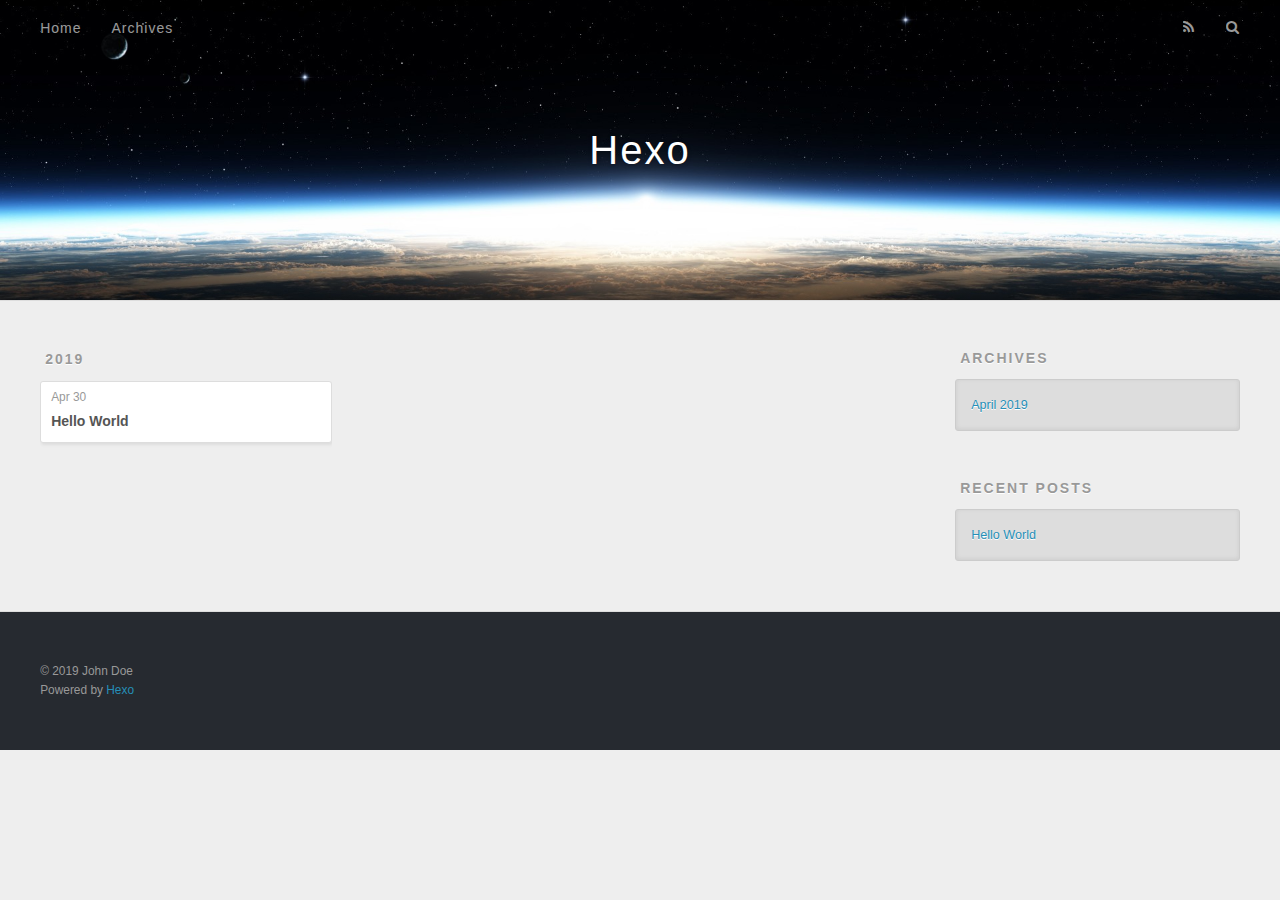
==== archives/index.html @ 19c1e87e "Site updated: 2019-04-30 16:01:49" ====
<!DOCTYPE html>
<html>
<head><meta name="generator" content="Hexo 3.8.0">
  <meta charset="utf-8">
  

  
  <title>Archives | Hexo</title>
  <meta name="viewport" content="width=device-width, initial-scale=1, maximum-scale=1">
  <meta property="og:type" content="website">
<meta property="og:title" content="Hexo">
<meta property="og:url" content="http://yoursite.com/archives/index.html">
<meta property="og:site_name" content="Hexo">
<meta property="og:locale" content="default">
<meta name="twitter:card" content="summary">
<meta name="twitter:title" content="Hexo">
  
    <link rel="alternate" href="/atom.xml" title="Hexo" type="application/atom+xml">
  
  
    <link rel="icon" href="/favicon.png">
  
  
    <link href="//fonts.googleapis.com/css?family=Source+Code+Pro" rel="stylesheet" type="text/css">
  
  <link rel="stylesheet" href="/css/style.css">
</head>
</html>
<body>
  <div id="container">
    <div id="wrap">
      <header id="header">
  <div id="banner"></div>
  <div id="header-outer" class="outer">
    <div id="header-title" class="inner">
      <h1 id="logo-wrap">
        <a href="/" id="logo">Hexo</a>
      </h1>
      
    </div>
    <div id="header-inner" class="inner">
      <nav id="main-nav">
        <a id="main-nav-toggle" class="nav-icon"></a>
        
          <a class="main-nav-link" href="/">Home</a>
        
          <a class="main-nav-link" href="/archives">Archives</a>
        
      </nav>
      <nav id="sub-nav">
        
          <a id="nav-rss-link" class="nav-icon" href="/atom.xml" title="RSS Feed"></a>
        
        <a id="nav-search-btn" class="nav-icon" title="Search"></a>
      </nav>
      <div id="search-form-wrap">
        <form action="//google.com/search" method="get" accept-charset="UTF-8" class="search-form"><input type="search" name="q" class="search-form-input" placeholder="Search"><button type="submit" class="search-form-submit">&#xF002;</button><input type="hidden" name="sitesearch" value="http://yoursite.com"></form>
      </div>
    </div>
  </div>
</header>
      <div class="outer">
        <section id="main">
  
  
    
    
      
      
      <section class="archives-wrap">
        <div class="archive-year-wrap">
          <a href="/archives/2019" class="archive-year">2019</a>
        </div>
        <div class="archives">
    
    <article class="archive-article archive-type-post">
  <div class="archive-article-inner">
    <header class="archive-article-header">
      <a href="/2019/04/30/hello-world/" class="archive-article-date">
  <time datetime="2019-04-30T07:53:40.853Z" itemprop="datePublished">Apr 30</time>
</a>
      
  
    <h1 itemprop="name">
      <a class="archive-article-title" href="/2019/04/30/hello-world/">Hello World</a>
    </h1>
  

    </header>
  </div>
</article>
  
  
    </div></section>
  


</section>
        
          <aside id="sidebar">
  
    

  
    

  
    
  
    
  <div class="widget-wrap">
    <h3 class="widget-title">Archives</h3>
    <div class="widget">
      <ul class="archive-list"><li class="archive-list-item"><a class="archive-list-link" href="/archives/2019/04/">April 2019</a></li></ul>
    </div>
  </div>


  
    
  <div class="widget-wrap">
    <h3 class="widget-title">Recent Posts</h3>
    <div class="widget">
      <ul>
        
          <li>
            <a href="/2019/04/30/hello-world/">Hello World</a>
          </li>
        
      </ul>
    </div>
  </div>

  
</aside>
        
      </div>
      <footer id="footer">
  
  <div class="outer">
    <div id="footer-info" class="inner">
      &copy; 2019 John Doe<br>
      Powered by <a href="http://hexo.io/" target="_blank">Hexo</a>
    </div>
  </div>
</footer>
    </div>
    <nav id="mobile-nav">
  
    <a href="/" class="mobile-nav-link">Home</a>
  
    <a href="/archives" class="mobile-nav-link">Archives</a>
  
</nav>
    

<script src="//ajax.googleapis.com/ajax/libs/jquery/2.0.3/jquery.min.js"></script>


  <link rel="stylesheet" href="/fancybox/jquery.fancybox.css">
  <script src="/fancybox/jquery.fancybox.pack.js"></script>


<script src="/js/script.js"></script>



  </div>
</body>
</html>
---- css/style.css ----
body {
  width: 100%;
}
body:before,
body:after {
  content: "";
  display: table;
}
body:after {
  clear: both;
}
html,
body,
div,
span,
applet,
object,
iframe,
h1,
h2,
h3,
h4,
h5,
h6,
p,
blockquote,
pre,
a,
abbr,
acronym,
address,
big,
cite,
code,
del,
dfn,
em,
img,
ins,
kbd,
q,
s,
samp,
small,
strike,
strong,
sub,
sup,
tt,
var,
dl,
dt,
dd,
ol,
ul,
li,
fieldset,
form,
label,
legend,
table,
caption,
tbody,
tfoot,
thead,
tr,
th,
td {
  margin: 0;
  padding: 0;
  border: 0;
  outline: 0;
  font-weight: inherit;
  font-style: inherit;
  font-family: inherit;
  font-size: 100%;
  vertical-align: baseline;
}
body {
  line-height: 1;
  color: #000;
  background: #fff;
}
ol,
ul {
  list-style: none;
}
table {
  border-collapse: separate;
  border-spacing: 0;
  vertical-align: middle;
}
caption,
th,
td {
  text-align: left;
  font-weight: normal;
  vertical-align: middle;
}
a img {
  border: none;
}
input,
button {
  margin: 0;
  padding: 0;
}
input::-moz-focus-inner,
button::-moz-focus-inner {
  border: 0;
  padding: 0;
}
@font-face {
  font-family: FontAwesome;
  font-style: normal;
  font-weight: normal;
  src: url("fonts/fontawesome-webfont.eot?v=#4.0.3");
  src: url("fonts/fontawesome-webfont.eot?#iefix&v=#4.0.3") format("embedded-opentype"), url("fonts/fontawesome-webfont.woff?v=#4.0.3") format("woff"), url("fonts/fontawesome-webfont.ttf?v=#4.0.3") format("truetype"), url("fonts/fontawesome-webfont.svg#fontawesomeregular?v=#4.0.3") format("svg");
}
html,
body,
#container {
  height: 100%;
}
body {
  background: #eee;
  font: 14px -apple-system, BlinkMacSystemFont, "Segoe UI", "Roboto", "Oxygen", "Ubuntu", "Cantarell", "Fira Sans", "Droid Sans", "Helvetica Neue", sans-serif;
  -webkit-text-size-adjust: 100%;
}
.outer {
  max-width: 1220px;
  margin: 0 auto;
  padding: 0 20px;
}
.outer:before,
.outer:after {
  content: "";
  display: table;
}
.outer:after {
  clear: both;
}
.inner {
  display: inline;
  float: left;
  width: 98.33333333333333%;
  margin: 0 0.833333333333333%;
}
.left,
.alignleft {
  float: left;
}
.right,
.alignright {
  float: right;
}
.clear {
  clear: both;
}
#container {
  position: relative;
}
.mobile-nav-on {
  overflow: hidden;
}
#wrap {
  height: 100%;
  width: 100%;
  position: absolute;
  top: 0;
  left: 0;
  -webkit-transition: 0.2s ease-out;
  -moz-transition: 0.2s ease-out;
  -ms-transition: 0.2s ease-out;
  transition: 0.2s ease-out;
  z-index: 1;
  background: #eee;
}
.mobile-nav-on #wrap {
  left: 280px;
}
@media screen and (min-width: 768px) {
  #main {
    display: inline;
    float: left;
    width: 73.33333333333333%;
    margin: 0 0.833333333333333%;
  }
}
.article-date,
.article-category-link,
.archive-year,
.widget-title {
  text-decoration: none;
  text-transform: uppercase;
  letter-spacing: 2px;
  color: #999;
  margin-bottom: 1em;
  margin-left: 5px;
  line-height: 1em;
  text-shadow: 0 1px #fff;
  font-weight: bold;
}
.article-inner,
.archive-article-inner {
  background: #fff;
  -webkit-box-shadow: 1px 2px 3px #ddd;
  box-shadow: 1px 2px 3px #ddd;
  border: 1px solid #ddd;
  border-radius: 3px;
}
.article-entry h1,
.widget h1 {
  font-size: 2em;
}
.article-entry h2,
.widget h2 {
  font-size: 1.5em;
}
.article-entry h3,
.widget h3 {
  font-size: 1.3em;
}
.article-entry h4,
.widget h4 {
  font-size: 1.2em;
}
.article-entry h5,
.widget h5 {
  font-size: 1em;
}
.article-entry h6,
.widget h6 {
  font-size: 1em;
  color: #999;
}
.article-entry hr,
.widget hr {
  border: 1px dashed #ddd;
}
.article-entry strong,
.widget strong {
  font-weight: bold;
}
.article-entry em,
.widget em,
.article-entry cite,
.widget cite {
  font-style: italic;
}
.article-entry sup,
.widget sup,
.article-entry sub,
.widget sub {
  font-size: 0.75em;
  line-height: 0;
  position: relative;
  vertical-align: baseline;
}
.article-entry sup,
.widget sup {
  top: -0.5em;
}
.article-entry sub,
.widget sub {
  bottom: -0.2em;
}
.article-entry small,
.widget small {
  font-size: 0.85em;
}
.article-entry acronym,
.widget acronym,
.article-entry abbr,
.widget abbr {
  border-bottom: 1px dotted;
}
.article-entry ul,
.widget ul,
.article-entry ol,
.widget ol,
.article-entry dl,
.widget dl {
  margin: 0 20px;
  line-height: 1.6em;
}
.article-entry ul ul,
.widget ul ul,
.article-entry ol ul,
.widget ol ul,
.article-entry ul ol,
.widget ul ol,
.article-entry ol ol,
.widget ol ol {
  margin-top: 0;
  margin-bottom: 0;
}
.article-entry ul,
.widget ul {
  list-style: disc;
}
.article-entry ol,
.widget ol {
  list-style: decimal;
}
.article-entry dt,
.widget dt {
  font-weight: bold;
}
#header {
  height: 300px;
  position: relative;
  border-bottom: 1px solid #ddd;
}
#header:before,
#header:after {
  content: "";
  position: absolute;
  left: 0;
  right: 0;
  height: 40px;
}
#header:before {
  top: 0;
  background: -webkit-linear-gradient(rgba(0,0,0,0.2), transparent);
  background: -moz-linear-gradient(rgba(0,0,0,0.2), transparent);
  background: -ms-linear-gradient(rgba(0,0,0,0.2), transparent);
  background: linear-gradient(rgba(0,0,0,0.2), transparent);
}
#header:after {
  bottom: 0;
  background: -webkit-linear-gradient(transparent, rgba(0,0,0,0.2));
  background: -moz-linear-gradient(transparent, rgba(0,0,0,0.2));
  background: -ms-linear-gradient(transparent, rgba(0,0,0,0.2));
  background: linear-gradient(transparent, rgba(0,0,0,0.2));
}
#header-outer {
  height: 100%;
  position: relative;
}
#header-inner {
  position: relative;
  overflow: hidden;
}
#banner {
  position: absolute;
  top: 0;
  left: 0;
  width: 100%;
  height: 100%;
  background: url("images/banner.jpg") center #000;
  -webkit-background-size: cover;
  -moz-background-size: cover;
  background-size: cover;
  z-index: -1;
}
#header-title {
  text-align: center;
  height: 40px;
  position: absolute;
  top: 50%;
  left: 0;
  margin-top: -20px;
}
#logo,
#subtitle {
  text-decoration: none;
  color: #fff;
  font-weight: 300;
  text-shadow: 0 1px 4px rgba(0,0,0,0.3);
}
#logo {
  font-size: 40px;
  line-height: 40px;
  letter-spacing: 2px;
}
#subtitle {
  font-size: 16px;
  line-height: 16px;
  letter-spacing: 1px;
}
#subtitle-wrap {
  margin-top: 16px;
}
#main-nav {
  float: left;
  margin-left: -15px;
}
.nav-icon,
.main-nav-link {
  float: left;
  color: #fff;
  opacity: 0.6;
  text-decoration: none;
  text-shadow: 0 1px rgba(0,0,0,0.2);
  -webkit-transition: opacity 0.2s;
  -moz-transition: opacity 0.2s;
  -ms-transition: opacity 0.2s;
  transition: opacity 0.2s;
  display: block;
  padding: 20px 15px;
}
.nav-icon:hover,
.main-nav-link:hover {
  opacity: 1;
}
.nav-icon {
  font-family: FontAwesome;
  text-align: center;
  font-size: 14px;
  width: 14px;
  height: 14px;
  padding: 20px 15px;
  position: relative;
  cursor: pointer;
}
.main-nav-link {
  font-weight: 300;
  letter-spacing: 1px;
}
@media screen and (max-width: 479px) {
  .main-nav-link {
    display: none;
  }
}
#main-nav-toggle {
  display: none;
}
#main-nav-toggle:before {
  content: "\f0c9";
}
@media screen and (max-width: 479px) {
  #main-nav-toggle {
    display: block;
  }
}
#sub-nav {
  float: right;
  margin-right: -15px;
}
#nav-rss-link:before {
  content: "\f09e";
}
#nav-search-btn:before {
  content: "\f002";
}
#search-form-wrap {
  position: absolute;
  top: 15px;
  width: 150px;
  height: 30px;
  right: -150px;
  opacity: 0;
  -webkit-transition: 0.2s ease-out;
  -moz-transition: 0.2s ease-out;
  -ms-transition: 0.2s ease-out;
  transition: 0.2s ease-out;
}
#search-form-wrap.on {
  opacity: 1;
  right: 0;
}
@media screen and (max-width: 479px) {
  #search-form-wrap {
    width: 100%;
    right: -100%;
  }
}
.search-form {
  position: absolute;
  top: 0;
  left: 0;
  right: 0;
  background: #fff;
  padding: 5px 15px;
  border-radius: 15px;
  -webkit-box-shadow: 0 0 10px rgba(0,0,0,0.3);
  box-shadow: 0 0 10px rgba(0,0,0,0.3);
}
.search-form-input {
  border: none;
  background: none;
  color: #555;
  width: 100%;
  font: 13px -apple-system, BlinkMacSystemFont, "Segoe UI", "Roboto", "Oxygen", "Ubuntu", "Cantarell", "Fira Sans", "Droid Sans", "Helvetica Neue", sans-serif;
  outline: none;
}
.search-form-input::-webkit-search-results-decoration,
.search-form-input::-webkit-search-cancel-button {
  -webkit-appearance: none;
}
.search-form-submit {
  position: absolute;
  top: 50%;
  right: 10px;
  margin-top: -7px;
  font: 13px FontAwesome;
  border: none;
  background: none;
  color: #bbb;
  cursor: pointer;
}
.search-form-submit:hover,
.search-form-submit:focus {
  color: #777;
}
.article {
  margin: 50px 0;
}
.article-inner {
  overflow: hidden;
}
.article-meta:before,
.article-meta:after {
  content: "";
  display: table;
}
.article-meta:after {
  clear: both;
}
.article-date {
  float: left;
}
.article-category {
  float: left;
  line-height: 1em;
  color: #ccc;
  text-shadow: 0 1px #fff;
  margin-left: 8px;
}
.article-category:before {
  content: "\2022";
}
.article-category-link {
  margin: 0 12px 1em;
}
.article-header {
  padding: 20px 20px 0;
}
.article-title {
  text-decoration: none;
  font-size: 2em;
  font-weight: bold;
  color: #555;
  line-height: 1.1em;
  -webkit-transition: color 0.2s;
  -moz-transition: color 0.2s;
  -ms-transition: color 0.2s;
  transition: color 0.2s;
}
a.article-title:hover {
  color: #258fb8;
}
.article-entry {
  color: #555;
  padding: 0 20px;
}
.article-entry:before,
.article-entry:after {
  content: "";
  display: table;
}
.article-entry:after {
  clear: both;
}
.article-entry p,
.article-entry table {
  line-height: 1.6em;
  margin: 1.6em 0;
}
.article-entry h1,
.article-entry h2,
.article-entry h3,
.article-entry h4,
.article-entry h5,
.article-entry h6 {
  font-weight: bold;
}
.article-entry h1,
.article-entry h2,
.article-entry h3,
.article-entry h4,
.article-entry h5,
.article-entry h6 {
  line-height: 1.1em;
  margin: 1.1em 0;
}
.article-entry a {
  color: #258fb8;
  text-decoration: none;
}
.article-entry a:hover {
  text-decoration: underline;
}
.article-entry ul,
.article-entry ol,
.article-entry dl {
  margin-top: 1.6em;
  margin-bottom: 1.6em;
}
.article-entry img,
.article-entry video {
  max-width: 100%;
  height: auto;
  display: block;
  margin: auto;
}
.article-entry iframe {
  border: none;
}
.article-entry table {
  width: 100%;
  border-collapse: collapse;
  border-spacing: 0;
}
.article-entry th {
  font-weight: bold;
  border-bottom: 3px solid #ddd;
  padding-bottom: 0.5em;
}
.article-entry td {
  border-bottom: 1px solid #ddd;
  padding: 10px 0;
}
.article-entry blockquote {
  font-family: Georgia, "Times New Roman", serif;
  font-size: 1.4em;
  margin: 1.6em 20px;
  text-align: center;
}
.article-entry blockquote footer {
  font-size: 14px;
  margin: 1.6em 0;
  font-family: -apple-system, BlinkMacSystemFont, "Segoe UI", "Roboto", "Oxygen", "Ubuntu", "Cantarell", "Fira Sans", "Droid Sans", "Helvetica Neue", sans-serif;
}
.article-entry blockquote footer cite:before {
  content: "—";
  padding: 0 0.5em;
}
.article-entry .pullquote {
  text-align: left;
  width: 45%;
  margin: 0;
}
.article-entry .pullquote.left {
  margin-left: 0.5em;
  margin-right: 1em;
}
.article-entry .pullquote.right {
  margin-right: 0.5em;
  margin-left: 1em;
}
.article-entry .caption {
  color: #999;
  display: block;
  font-size: 0.9em;
  margin-top: 0.5em;
  position: relative;
  text-align: center;
}
.article-entry .video-container {
  position: relative;
  padding-top: 56.25%;
  height: 0;
  overflow: hidden;
}
.article-entry .video-container iframe,
.article-entry .video-container object,
.article-entry .video-container embed {
  position: absolute;
  top: 0;
  left: 0;
  width: 100%;
  height: 100%;
  margin-top: 0;
}
.article-more-link a {
  display: inline-block;
  line-height: 1em;
  padding: 6px 15px;
  border-radius: 15px;
  background: #eee;
  color: #999;
  text-shadow: 0 1px #fff;
  text-decoration: none;
}
.article-more-link a:hover {
  background: #258fb8;
  color: #fff;
  text-decoration: none;
  text-shadow: 0 1px #1e7293;
}
.article-footer {
  font-size: 0.85em;
  line-height: 1.6em;
  border-top: 1px solid #ddd;
  padding-top: 1.6em;
  margin: 0 20px 20px;
}
.article-footer:before,
.article-footer:after {
  content: "";
  display: table;
}
.article-footer:after {
  clear: both;
}
.article-footer a {
  color: #999;
  text-decoration: none;
}
.article-footer a:hover {
  color: #555;
}
.article-tag-list-item {
  float: left;
  margin-right: 10px;
}
.article-tag-list-link:before {
  content: "#";
}
.article-comment-link {
  float: right;
}
.article-comment-link:before {
  content: "\f075";
  font-family: FontAwesome;
  padding-right: 8px;
}
.article-share-link {
  cursor: pointer;
  float: right;
  margin-left: 20px;
}
.article-share-link:before {
  content: "\f064";
  font-family: FontAwesome;
  padding-right: 6px;
}
#article-nav {
  position: relative;
}
#article-nav:before,
#article-nav:after {
  content: "";
  display: table;
}
#article-nav:after {
  clear: both;
}
@media screen and (min-width: 768px) {
  #article-nav {
    margin: 50px 0;
  }
  #article-nav:before {
    width: 8px;
    height: 8px;
    position: absolute;
    top: 50%;
    left: 50%;
    margin-top: -4px;
    margin-left: -4px;
    content: "";
    border-radius: 50%;
    background: #ddd;
    -webkit-box-shadow: 0 1px 2px #fff;
    box-shadow: 0 1px 2px #fff;
  }
}
.article-nav-link-wrap {
  text-decoration: none;
  text-shadow: 0 1px #fff;
  color: #999;
  -webkit-box-sizing: border-box;
  -moz-box-sizing: border-box;
  box-sizing: border-box;
  margin-top: 50px;
  text-align: center;
  display: block;
}
.article-nav-link-wrap:hover {
  color: #555;
}
@media screen and (min-width: 768px) {
  .article-nav-link-wrap {
    width: 50%;
    margin-top: 0;
  }
}
@media screen and (min-width: 768px) {
  #article-nav-newer {
    float: left;
    text-align: right;
    padding-right: 20px;
  }
}
@media screen and (min-width: 768px) {
  #article-nav-older {
    float: right;
    text-align: left;
    padding-left: 20px;
  }
}
.article-nav-caption {
  text-transform: uppercase;
  letter-spacing: 2px;
  color: #ddd;
  line-height: 1em;
  font-weight: bold;
}
#article-nav-newer .article-nav-caption {
  margin-right: -2px;
}
.article-nav-title {
  font-size: 0.85em;
  line-height: 1.6em;
  margin-top: 0.5em;
}
.article-share-box {
  position: absolute;
  display: none;
  background: #fff;
  -webkit-box-shadow: 1px 2px 10px rgba(0,0,0,0.2);
  box-shadow: 1px 2px 10px rgba(0,0,0,0.2);
  border-radius: 3px;
  margin-left: -145px;
  overflow: hidden;
  z-index: 1;
}
.article-share-box.on {
  display: block;
}
.article-share-input {
  width: 100%;
  background: none;
  -webkit-box-sizing: border-box;
  -moz-box-sizing: border-box;
  box-sizing: border-box;
  font: 14px -apple-system, BlinkMacSystemFont, "Segoe UI", "Roboto", "Oxygen", "Ubuntu", "Cantarell", "Fira Sans", "Droid Sans", "Helvetica Neue", sans-serif;
  padding: 0 15px;
  color: #555;
  outline: none;
  border: 1px solid #ddd;
  border-radius: 3px 3px 0 0;
  height: 36px;
  line-height: 36px;
}
.article-share-links {
  background: #eee;
}
.article-share-links:before,
.article-share-links:after {
  content: "";
  display: table;
}
.article-share-links:after {
  clear: both;
}
.article-share-twitter,
.article-share-facebook,
.article-share-pinterest,
.article-share-google {
  width: 50px;
  height: 36px;
  display: block;
  float: left;
  position: relative;
  color: #999;
  text-shadow: 0 1px #fff;
}
.article-share-twitter:before,
.article-share-facebook:before,
.article-share-pinterest:before,
.article-share-google:before {
  font-size: 20px;
  font-family: FontAwesome;
  width: 20px;
  height: 20px;
  position: absolute;
  top: 50%;
  left: 50%;
  margin-top: -10px;
  margin-left: -10px;
  text-align: center;
}
.article-share-twitter:hover,
.article-share-facebook:hover,
.article-share-pinterest:hover,
.article-share-google:hover {
  color: #fff;
}
.article-share-twitter:before {
  content: "\f099";
}
.article-share-twitter:hover {
  background: #00aced;
  text-shadow: 0 1px #008abe;
}
.article-share-facebook:before {
  content: "\f09a";
}
.article-share-facebook:hover {
  background: #3b5998;
  text-shadow: 0 1px #2f477a;
}
.article-share-pinterest:before {
  content: "\f0d2";
}
.article-share-pinterest:hover {
  background: #cb2027;
  text-shadow: 0 1px #a21a1f;
}
.article-share-google:before {
  content: "\f0d5";
}
.article-share-google:hover {
  background: #dd4b39;
  text-shadow: 0 1px #be3221;
}
.article-gallery {
  background: #000;
  position: relative;
}
.article-gallery-photos {
  position: relative;
  overflow: hidden;
}
.article-gallery-img {
  display: none;
  max-width: 100%;
}
.article-gallery-img:first-child {
  display: block;
}
.article-gallery-img.loaded {
  position: absolute;
  display: block;
}
.article-gallery-img img {
  display: block;
  max-width: 100%;
  margin: 0 auto;
}
#comments {
  background: #fff;
  -webkit-box-shadow: 1px 2px 3px #ddd;
  box-shadow: 1px 2px 3px #ddd;
  padding: 20px;
  border: 1px solid #ddd;
  border-radius: 3px;
  margin: 50px 0;
}
#comments a {
  color: #258fb8;
}
.archives-wrap {
  margin: 50px 0;
}
.archives:before,
.archives:after {
  content: "";
  display: table;
}
.archives:after {
  clear: both;
}
.archive-year-wrap {
  margin-bottom: 1em;
}
.archives {
  -webkit-column-gap: 10px;
  -moz-column-gap: 10px;
  column-gap: 10px;
}
@media screen and (min-width: 480px) and (max-width: 767px) {
  .archives {
    -webkit-column-count: 2;
    -moz-column-count: 2;
    column-count: 2;
  }
}
@media screen and (min-width: 768px) {
  .archives {
    -webkit-column-count: 3;
    -moz-column-count: 3;
    column-count: 3;
  }
}
.archive-article {
  -webkit-column-break-inside: avoid;
  page-break-inside: avoid;
  overflow: hidden;
  break-inside: avoid-column;
}
.archive-article-inner {
  padding: 10px;
  margin-bottom: 15px;
}
.archive-article-title {
  text-decoration: none;
  font-weight: bold;
  color: #555;
  -webkit-transition: color 0.2s;
  -moz-transition: color 0.2s;
  -ms-transition: color 0.2s;
  transition: color 0.2s;
  line-height: 1.6em;
}
.archive-article-title:hover {
  color: #258fb8;
}
.archive-article-footer {
  margin-top: 1em;
}
.archive-article-date {
  color: #999;
  text-decoration: none;
  font-size: 0.85em;
  line-height: 1em;
  margin-bottom: 0.5em;
  display: block;
}
#page-nav {
  margin: 50px auto;
  background: #fff;
  -webkit-box-shadow: 1px 2px 3px #ddd;
  box-shadow: 1px 2px 3px #ddd;
  border: 1px solid #ddd;
  border-radius: 3px;
  text-align: center;
  color: #999;
  overflow: hidden;
}
#page-nav:before,
#page-nav:after {
  content: "";
  display: table;
}
#page-nav:after {
  clear: both;
}
#page-nav a,
#page-nav span {
  padding: 10px 20px;
  line-height: 1;
  height: 2ex;
}
#page-nav a {
  color: #999;
  text-decoration: none;
}
#page-nav a:hover {
  background: #999;
  color: #fff;
}
#page-nav .prev {
  float: left;
}
#page-nav .next {
  float: right;
}
#page-nav .page-number {
  display: inline-block;
}
@media screen and (max-width: 479px) {
  #page-nav .page-number {
    display: none;
  }
}
#page-nav .current {
  color: #555;
  font-weight: bold;
}
#page-nav .space {
  color: #ddd;
}
#footer {
  background: #262a30;
  padding: 50px 0;
  border-top: 1px solid #ddd;
  color: #999;
}
#footer a {
  color: #258fb8;
  text-decoration: none;
}
#footer a:hover {
  text-decoration: underline;
}
#footer-info {
  line-height: 1.6em;
  font-size: 0.85em;
}
.article-entry pre,
.article-entry .highlight {
  background: #2d2d2d;
  margin: 0 -20px;
  padding: 15px 20px;
  border-style: solid;
  border-color: #ddd;
  border-width: 1px 0;
  overflow: auto;
  color: #ccc;
  line-height: 22.400000000000002px;
}
.article-entry .highlight .gutter pre,
.article-entry .gist .gist-file .gist-data .line-numbers {
  color: #666;
  font-size: 0.85em;
}
.article-entry pre,
.article-entry code {
  font-family: "Source Code Pro", Consolas, Monaco, Menlo, Consolas, monospace;
}
.article-entry code {
  background: #eee;
  text-shadow: 0 1px #fff;
  padding: 0 0.3em;
}
.article-entry pre code {
  background: none;
  text-shadow: none;
  padding: 0;
}
.article-entry .highlight pre {
  border: none;
  margin: 0;
  padding: 0;
}
.article-entry .highlight table {
  margin: 0;
  width: auto;
}
.article-entry .highlight td {
  border: none;
  padding: 0;
}
.article-entry .highlight figcaption {
  font-size: 0.85em;
  color: #999;
  line-height: 1em;
  margin-bottom: 1em;
}
.article-entry .highlight figcaption:before,
.article-entry .highlight figcaption:after {
  content: "";
  display: table;
}
.article-entry .highlight figcaption:after {
  clear: both;
}
.article-entry .highlight figcaption a {
  float: right;
}
.article-entry .highlight .gutter pre {
  text-align: right;
  padding-right: 20px;
}
.article-entry .highlight .line {
  height: 22.400000000000002px;
}
.article-entry .highlight .line.marked {
  background: #515151;
}
.article-entry .gist {
  margin: 0 -20px;
  border-style: solid;
  border-color: #ddd;
  border-width: 1px 0;
  background: #2d2d2d;
  padding: 15px 20px 15px 0;
}
.article-entry .gist .gist-file {
  border: none;
  font-family: "Source Code Pro", Consolas, Monaco, Menlo, Consolas, monospace;
  margin: 0;
}
.article-entry .gist .gist-file .gist-data {
  background: none;
  border: none;
}
.article-entry .gist .gist-file .gist-data .line-numbers {
  background: none;
  border: none;
  padding: 0 20px 0 0;
}
.article-entry .gist .gist-file .gist-data .line-data {
  padding: 0 !important;
}
.article-entry .gist .gist-file .highlight {
  margin: 0;
  padding: 0;
  border: none;
}
.article-entry .gist .gist-file .gist-meta {
  background: #2d2d2d;
  color: #999;
  font: 0.85em -apple-system, BlinkMacSystemFont, "Segoe UI", "Roboto", "Oxygen", "Ubuntu", "Cantarell", "Fira Sans", "Droid Sans", "Helvetica Neue", sans-serif;
  text-shadow: 0 0;
  padding: 0;
  margin-top: 1em;
  margin-left: 20px;
}
.article-entry .gist .gist-file .gist-meta a {
  color: #258fb8;
  font-weight: normal;
}
.article-entry .gist .gist-file .gist-meta a:hover {
  text-decoration: underline;
}
pre .comment,
pre .title {
  color: #999;
}
pre .variable,
pre .attribute,
pre .tag,
pre .regexp,
pre .ruby .constant,
pre .xml .tag .title,
pre .xml .pi,
pre .xml .doctype,
pre .html .doctype,
pre .css .id,
pre .css .class,
pre .css .pseudo {
  color: #f2777a;
}
pre .number,
pre .preprocessor,
pre .built_in,
pre .literal,
pre .params,
pre .constant {
  color: #f99157;
}
pre .class,
pre .ruby .class .title,
pre .css .rules .attribute {
  color: #9c9;
}
pre .string,
pre .value,
pre .inheritance,
pre .header,
pre .ruby .symbol,
pre .xml .cdata {
  color: #9c9;
}
pre .css .hexcolor {
  color: #6cc;
}
pre .function,
pre .python .decorator,
pre .python .title,
pre .ruby .function .title,
pre .ruby .title .keyword,
pre .perl .sub,
pre .javascript .title,
pre .coffeescript .title {
  color: #69c;
}
pre .keyword,
pre .javascript .function {
  color: #c9c;
}
@media screen and (max-width: 479px) {
  #mobile-nav {
    position: absolute;
    top: 0;
    left: 0;
    width: 280px;
    height: 100%;
    background: #191919;
    border-right: 1px solid #fff;
  }
}
@media screen and (max-width: 479px) {
  .mobile-nav-link {
    display: block;
    color: #999;
    text-decoration: none;
    padding: 15px 20px;
    font-weight: bold;
  }
  .mobile-nav-link:hover {
    color: #fff;
  }
}
@media screen and (min-width: 768px) {
  #sidebar {
    display: inline;
    float: left;
    width: 23.333333333333332%;
    margin: 0 0.833333333333333%;
  }
}
.widget-wrap {
  margin: 50px 0;
}
.widget {
  color: #777;
  text-shadow: 0 1px #fff;
  background: #ddd;
  -webkit-box-shadow: 0 -1px 4px #ccc inset;
  box-shadow: 0 -1px 4px #ccc inset;
  border: 1px solid #ccc;
  padding: 15px;
  border-radius: 3px;
}
.widget a {
  color: #258fb8;
  text-decoration: none;
}
.widget a:hover {
  text-decoration: underline;
}
.widget ul ul,
.widget ol ul,
.widget dl ul,
.widget ul ol,
.widget ol ol,
.widget dl ol,
.widget ul dl,
.widget ol dl,
.widget dl dl {
  margin-left: 15px;
  list-style: disc;
}
.widget {
  line-height: 1.6em;
  word-wrap: break-word;
  font-size: 0.9em;
}
.widget ul,
.widget ol {
  list-style: none;
  margin: 0;
}
.widget ul ul,
.widget ol ul,
.widget ul ol,
.widget ol ol {
  margin: 0 20px;
}
.widget ul ul,
.widget ol ul {
  list-style: disc;
}
.widget ul ol,
.widget ol ol {
  list-style: decimal;
}
.category-list-count,
.tag-list-count,
.archive-list-count {
  padding-left: 5px;
  color: #999;
  font-size: 0.85em;
}
.category-list-count:before,
.tag-list-count:before,
.archive-list-count:before {
  content: "(";
}
.category-list-count:after,
.tag-list-count:after,
.archive-list-count:after {
  content: ")";
}
.tagcloud a {
  margin-right: 5px;
  display: inline-block;
}
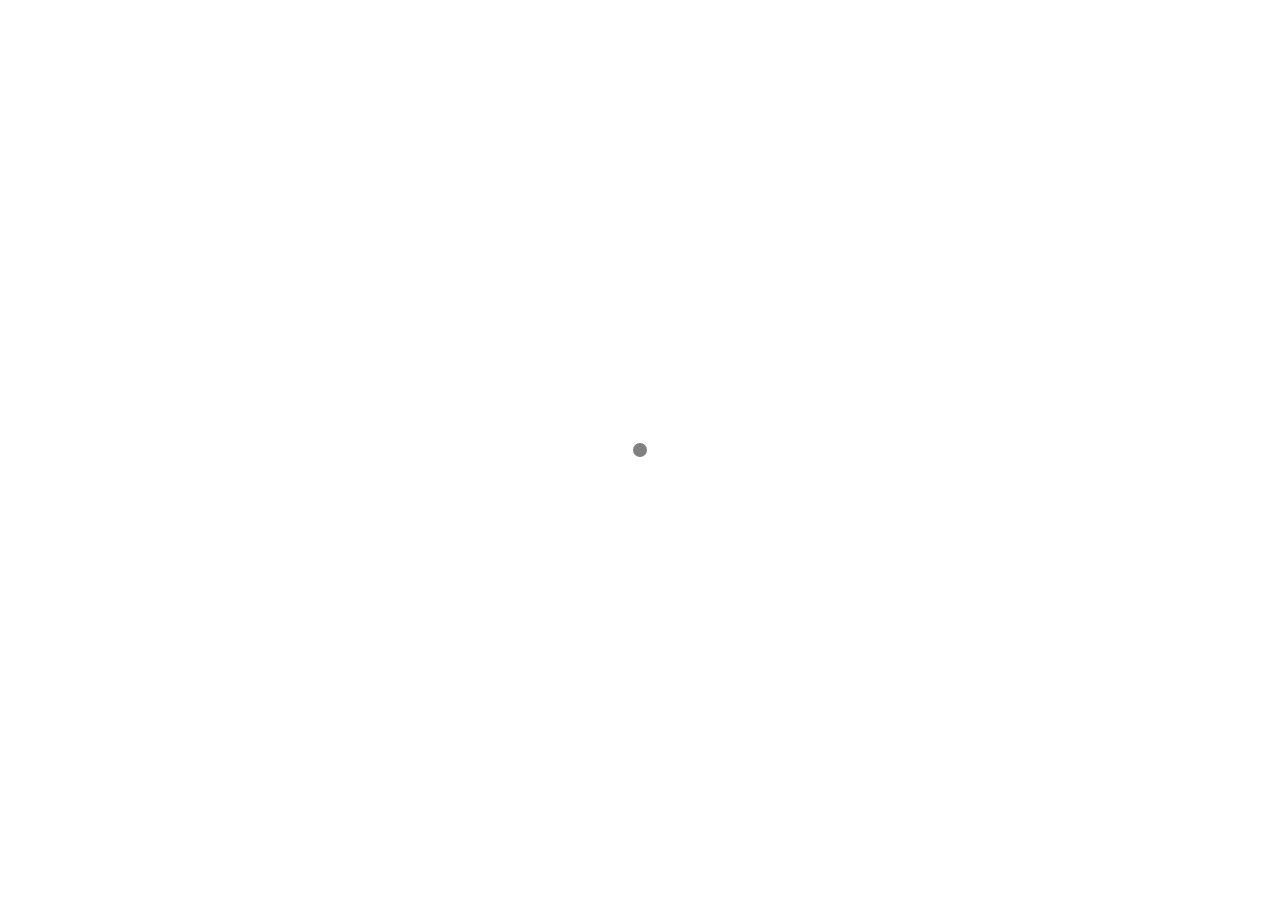
==== commit 17af77bd: "Site updated: 2019-04-30 16:23:54" ====
--- a/archives/index.html
+++ b/archives/index.html
@@ -1,170 +1,120 @@
+
 <!DOCTYPE html>
-<html>
+<html lang class="loading">
 <head><meta name="generator" content="Hexo 3.8.0">
-  <meta charset="utf-8">
-  
-
-  
-  <title>Archives | Hexo</title>
-  <meta name="viewport" content="width=device-width, initial-scale=1, maximum-scale=1">
-  <meta property="og:type" content="website">
-<meta property="og:title" content="Hexo">
-<meta property="og:url" content="http://yoursite.com/archives/index.html">
-<meta property="og:site_name" content="Hexo">
-<meta property="og:locale" content="default">
-<meta name="twitter:card" content="summary">
-<meta name="twitter:title" content="Hexo">
-  
-    <link rel="alternate" href="/atom.xml" title="Hexo" type="application/atom+xml">
-  
-  
-    <link rel="icon" href="/favicon.png">
-  
-  
-    <link href="//fonts.googleapis.com/css?family=Source+Code+Pro" rel="stylesheet" type="text/css">
-  
-  <link rel="stylesheet" href="/css/style.css">
+    <meta charset="UTF-8">
+    <meta http-equiv="X-UA-Compatible" content="IE=edge,chrome=1">
+    <meta name="viewport" content="width=device-width, minimum-scale=1.0, maximum-scale=1.0, user-scalable=no">
+    <title>Archive</title>
+    <meta name="apple-mobile-web-app-capable" content="yes">
+    <meta name="apple-mobile-web-app-status-bar-style" content="black-translucent">
+    <meta name="google" content="notranslate">
+    <meta name="keywords" content="Fechin,"> 
+    
+    <meta name="author" content="John Doe"> 
+    <link rel="alternative" href="atom.xml" title="Hexo" type="application/atom+xml"> 
+    <link rel="icon" href="/img/favicon.png"> 
+    <link rel="stylesheet" href="//cdn.jsdelivr.net/npm/gitalk@1/dist/gitalk.css">
+    <link rel="stylesheet" href="/css/diaspora.css">
+    <script async src="//pagead2.googlesyndication.com/pagead/js/adsbygoogle.js"></script>
+    <script>
+         (adsbygoogle = window.adsbygoogle || []).push({
+              google_ad_client: "ca-pub-8691406134231910",
+              enable_page_level_ads: true
+         });
+    </script>
+    <script async custom-element="amp-auto-ads" src="https://cdn.ampproject.org/v0/amp-auto-ads-0.1.js">
+    </script>
 </head>
 </html>
-<body>
-  <div id="container">
-    <div id="wrap">
-      <header id="header">
-  <div id="banner"></div>
-  <div id="header-outer" class="outer">
-    <div id="header-title" class="inner">
-      <h1 id="logo-wrap">
-        <a href="/" id="logo">Hexo</a>
-      </h1>
-      
+<body class="loading">
+    <span id="config-title" style="display:none">Hexo</span>
+    <div id="loader"></div>
+    <div id="single" class="page">
+    <div id="top">
+        <a class="icon-left image-icon" href="javascript:history.back()"></a>
     </div>
-    <div id="header-inner" class="inner">
-      <nav id="main-nav">
-        <a id="main-nav-toggle" class="nav-icon"></a>
-        
-          <a class="main-nav-link" href="/">Home</a>
-        
-          <a class="main-nav-link" href="/archives">Archives</a>
-        
-      </nav>
-      <nav id="sub-nav">
-        
-          <a id="nav-rss-link" class="nav-icon" href="/atom.xml" title="RSS Feed"></a>
-        
-        <a id="nav-search-btn" class="nav-icon" title="Search"></a>
-      </nav>
-      <div id="search-form-wrap">
-        <form action="//google.com/search" method="get" accept-charset="UTF-8" class="search-form"><input type="search" name="q" class="search-form-input" placeholder="Search"><button type="submit" class="search-form-submit">&#xF002;</button><input type="hidden" name="sitesearch" value="http://yoursite.com"></form>
-      </div>
+    <div class="section">
+        <div class="article">
+            <div class="main">
+                <div class="content">
+                    <div class="timeline">
+                      <h2 class="timeline-title">归档: 1篇</h2>
+                      
+                        
+                          <h3 class="timeline-subtitle">2019</h3>
+                        
+                        <div class="timeline-item">
+                          <time>2019-04-30</time>
+                          <a target="_self" href="/2019/04/30/hello-world/">Hello World</a>
+                        </div>
+                      
+                    </div>
+                </div>
+            </div>
+        </div>
     </div>
-  </div>
-</header>
-      <div class="outer">
-        <section id="main">
-  
-  
-    
-    
-      
-      
-      <section class="archives-wrap">
-        <div class="archive-year-wrap">
-          <a href="/archives/2019" class="archive-year">2019</a>
+</div>
+
+</body>
+<script src="//cdn.jsdelivr.net/npm/gitalk@1/dist/gitalk.min.js"></script>
+<script src="//lib.baomitu.com/jquery/1.8.3/jquery.min.js"></script>
+<script src="/js/plugin.js"></script>
+<script src="/js/diaspora.js"></script>
+<link rel="stylesheet" href="/photoswipe/photoswipe.css">
+<link rel="stylesheet" href="/photoswipe/default-skin/default-skin.css">
+<script src="/photoswipe/photoswipe.min.js"></script>
+<script src="/photoswipe/photoswipe-ui-default.min.js"></script>
+
+<!-- Root element of PhotoSwipe. Must have class pswp. -->
+<div class="pswp" tabindex="-1" role="dialog" aria-hidden="true">
+    <!-- Background of PhotoSwipe. 
+         It's a separate element as animating opacity is faster than rgba(). -->
+    <div class="pswp__bg"></div>
+    <!-- Slides wrapper with overflow:hidden. -->
+    <div class="pswp__scroll-wrap">
+        <!-- Container that holds slides. 
+            PhotoSwipe keeps only 3 of them in the DOM to save memory.
+            Don't modify these 3 pswp__item elements, data is added later on. -->
+        <div class="pswp__container">
+            <div class="pswp__item"></div>
+            <div class="pswp__item"></div>
+            <div class="pswp__item"></div>
         </div>
-        <div class="archives">
-    
-    <article class="archive-article archive-type-post">
-  <div class="archive-article-inner">
-    <header class="archive-article-header">
-      <a href="/2019/04/30/hello-world/" class="archive-article-date">
-  <time datetime="2019-04-30T07:53:40.853Z" itemprop="datePublished">Apr 30</time>
-</a>
-      
-  
-    <h1 itemprop="name">
-      <a class="archive-article-title" href="/2019/04/30/hello-world/">Hello World</a>
-    </h1>
-  
-
-    </header>
-  </div>
-</article>
-  
-  
-    </div></section>
-  
-
-
-</section>
-        
-          <aside id="sidebar">
-  
-    
-
-  
-    
-
-  
-    
-  
-    
-  <div class="widget-wrap">
-    <h3 class="widget-title">Archives</h3>
-    <div class="widget">
-      <ul class="archive-list"><li class="archive-list-item"><a class="archive-list-link" href="/archives/2019/04/">April 2019</a></li></ul>
+        <!-- Default (PhotoSwipeUI_Default) interface on top of sliding area. Can be changed. -->
+        <div class="pswp__ui pswp__ui--hidden">
+            <div class="pswp__top-bar">
+                <!--  Controls are self-explanatory. Order can be changed. -->
+                <div class="pswp__counter"></div>
+                <button class="pswp__button pswp__button--close" title="Close (Esc)"></button>
+                <button class="pswp__button pswp__button--share" title="Share"></button>
+                <button class="pswp__button pswp__button--fs" title="Toggle fullscreen"></button>
+                <button class="pswp__button pswp__button--zoom" title="Zoom in/out"></button>
+                <!-- Preloader demo http://codepen.io/dimsemenov/pen/yyBWoR -->
+                <!-- element will get class pswp__preloader--active when preloader is running -->
+                <div class="pswp__preloader">
+                    <div class="pswp__preloader__icn">
+                      <div class="pswp__preloader__cut">
+                        <div class="pswp__preloader__donut"></div>
+                      </div>
+                    </div>
+                </div>
+            </div>
+            <div class="pswp__share-modal pswp__share-modal--hidden pswp__single-tap">
+                <div class="pswp__share-tooltip"></div> 
+            </div>
+            <button class="pswp__button pswp__button--arrow--left" title="Previous (arrow left)">
+            </button>
+            <button class="pswp__button pswp__button--arrow--right" title="Next (arrow right)">
+            </button>
+            <div class="pswp__caption">
+                <div class="pswp__caption__center"></div>
+            </div>
+        </div>
     </div>
-  </div>
-
-
-  
-    
-  <div class="widget-wrap">
-    <h3 class="widget-title">Recent Posts</h3>
-    <div class="widget">
-      <ul>
-        
-          <li>
-            <a href="/2019/04/30/hello-world/">Hello World</a>
-          </li>
-        
-      </ul>
-    </div>
-  </div>
-
-  
-</aside>
-        
-      </div>
-      <footer id="footer">
-  
-  <div class="outer">
-    <div id="footer-info" class="inner">
-      &copy; 2019 John Doe<br>
-      Powered by <a href="http://hexo.io/" target="_blank">Hexo</a>
-    </div>
-  </div>
-</footer>
-    </div>
-    <nav id="mobile-nav">
-  
-    <a href="/" class="mobile-nav-link">Home</a>
-  
-    <a href="/archives" class="mobile-nav-link">Archives</a>
-  
-</nav>
-    
-
-<script src="//ajax.googleapis.com/ajax/libs/jquery/2.0.3/jquery.min.js"></script>
-
-
-  <link rel="stylesheet" href="/fancybox/jquery.fancybox.css">
-  <script src="/fancybox/jquery.fancybox.pack.js"></script>
-
-
-<script src="/js/script.js"></script>
+</div>
 
 
 
-  </div>
-</body>
-</html>+
+</html>
--- a/css/diaspora.css
+++ b/css/diaspora.css
@@ -0,0 +1,315 @@
+body,div,h1,h2,h3,h4,h5,p,ul,li {margin:0;padding:0;font-weight:normal;list-style:none;}
+html {-webkit-text-size-adjust:100%;}
+html,body {-webkit-tap-highlight-color:rgba(0,0,0,0);-webkit-font-smoothing:antialiased;background:#fff;}
+body {font-family:'PingFang SC','Hiragino Sans GB','Microsoft Yahei','WenQuanYi Micro Hei',sans-serif;font-size:14px;position:relative;overflow-x:hidden;}
+body:before {background:grey;position:absolute;content:'';display:block;width:14px;height:14px;left:50%;top:50%;margin-left:-7px;margin-top:-7px;border-radius:50%;-webkit-border-radius:50%;-moz-border-radius:50%;-webkit-animation:loading 2s ease-out forwards infinite;-moz-animation:loading 2s ease-out forwards infinite;display:none;}
+body.loading:before {display:block;}
+@-webkit-keyframes loading {
+  0% {-webkit-transform:scale(0.3);}
+  50% {-webkit-transform:scale(1.0);}
+  100% {-webkit-transform:scale(0.3);}
+}
+@-moz-keyframes loading {
+  0% {-moz-transform:scale(0.3);}
+  50% {-moz-transform:scale(1.0);}
+  100% {-moz-transform:scale(0.3);}
+}
+body.loading #container,body.loading #single,body.loading .nav {opacity:0;}
+html.loading,body.loading {height:100%;overflow:hidden;}
+a,a:hover {text-decoration:none;}
+img {display:block;max-width:100%;height:auto;}
+audio {display:none;visibility:hidden;opacity:0;width:0;height:0;}
+#screen {position:relative;}
+#mark {width:100%;height:560px;overflow:hidden;}
+.layer {position:relative;}
+#cover {position:absolute;max-width:none;}
+#header {position:absolute;top:70px;width:100%;}
+#header > div {margin:0 60px;position:relative;}
+.icon-menu {font-size:20px;padding:6px 6px 5px;border-radius:2px;cursor:pointer;position:absolute;z-index:4;right:0;top:0;margin-top:-3px;background:rgba(255,255,255,.9);}
+.image-logo {z-index:4;position:relative;display:inline-block;-webkit-background-size:75px 32px;-moz-background-size:75px 32px;background-size:75px 32px;background-repeat:no-repeat;background-position:center center;-webkit-mask-box-image:url("/img/logo.png");background-color:white;width:75px;height:32px;mask-image:url("/img/logo.png");mask-size:contain;transition: background-color 0.5s ease-in-out;}
+body.mu .image-logo {background-color:black;}
+#vibrant {position:absolute;top:0;left:0;width:100%;height:100%;}
+#vibrant div {position:absolute;top:0;left:0;width:100%;height:100%;opacity:0;background-color:#000;}
+#post0 {width:28%;position:absolute;top:42%;left:10%;}
+#post0 p:first-child {color:#fff;font-size:12px;}
+#post0 h2 {font-size:28px;margin-top:15px;}
+#post0 h2 a {color:#fff;}
+#post0 h2 + p {color:#fff;font-size:14px;margin-top:30px;}
+.post {margin:100px auto 0;width:1200px;position:relative;}
+.post > a {display:inline-block;width:680px;height:440px;overflow:hidden;position:relative;z-index:3;}
+.else {position:absolute;background:#fff;text-align:left;top:20px;height:398px;width:498px;border:1px solid #eaeaea;}
+.post:nth-child(odd) {text-align:left;}
+.post:nth-child(even) {text-align:right;}
+.post:nth-child(odd) .else {left:660px;}
+.post:nth-child(even) .else {right:660px;}
+.else p:first-child {color:#999;font-size:12px;margin:80px 0 0 80px;}
+.else h3 {font-size:30px;line-height:1.1;margin:10px 100px 0 80px;}
+.else h3 a {color:#333;}
+.else h3 + p {color:#555;margin:10px 100px 0 80px;font-size:14px;line-height:1.8;}
+.here {position:absolute;left:80px;bottom:80px;color:#999;font-size:13px;}
+.here span {display:inline-block;vertical-align:middle;margin-right:10px;font-family:"icomoon","Hiragino Sans GB","Hiragino Sans GB W3","Microsoft YaHei","WenQuanYi Micro Hei",sans-serif;}
+.here span:before {display:inline-block;vertical-align:top;margin-right:7px;font-size:16px;}
+.here a {display:inline-block;cursor:default;}
+.here .icon-like {color:#999!important;margin-right:0;}
+.here .likeThis .count {display:inline-block;position:static;color:#999;background:none;padding:0;width:auto;}
+.here .likeThis:hover .count {display:inline-block;}
+.here .likeThis.active .icon-like {color:#999;}
+#pager {text-align:center;margin:70px 0 0;position:relative;}
+#pager a {font-size:14px;letter-spacing:5px;color:#666;border:1px solid #dadada;padding:10px 40px;background:#fff;}
+#loader {display:none;position:fixed;top:0;width:100%;height:3px;z-index:100;background-image:-webkit-linear-gradient(left,#F16F5C 0%,#F16F5C 12.5%,#5B56DD 12.5%,#5B56DD 25%,#E15CED 25%,#E15CED 37.5%,#27E559 37.5%,#27E559 50%,#18C8C9 50%,#18C8C9 62.5%,#DC8987 62.5%,#DC8987 75%,#BB83D6 75%,#BB83D6 87.5%,#E774BD 87.5%,#E774BD 100%);background-image:-moz-linear-gradient(left,#F16F5C 0%,#F16F5C 12.5%,#5B56DD 12.5%,#5B56DD 25%,#E15CED 25%,#E15CED 37.5%,#27E559 37.5%,#27E559 50%,#18C8C9 50%,#18C8C9 62.5%,#DC8987 62.5%,#DC8987 75%,#BB83D6 75%,#BB83D6 87.5%,#E774BD 87.5%,#E774BD 100%);}
+#top {height:50px;text-align:center;border-bottom:1px solid #f7f7f7;background:#fefefe;width:100%;position:fixed;top:0;z-index:10;display:none;}
+body.touch #top {position:relative;}
+.icon-icon {color:#333;font-size:20px;position:absolute;left:14px;top:16px;}
+.image-icon {-webkit-background-size:24px 24px;-moz-background-size:24px 24px;background-size:24px 24px;background-position:center center;background-repeat:no-repeat;width:24px;height:24px;position:absolute;left:14px;top:15px;color:#333;}
+.image-icon:hover {color:black;}
+.subtitle {color:#666;font-size:14px;margin-top:16px;display:none;}
+.icon-play,.icon-pause,.icon-images {position:absolute;left:70px;color:#666;top:17px;font-size:18px;cursor:pointer;}
+.icon-images {left:100px;}
+.icon-images.active {color:#EF6D57;}
+.like-icon {position:relative;}
+.icon-like {color:#666;}
+#top .count {display:none;}
+.likeThis.active .icon-like,.icon-like:hover {color:#EF6D57;}
+.social {position:absolute;right:0;height:30px;top:12px;}
+.share a {display:inline-block;color:#666;margin-right:15px;}
+.share a:hover {color:#333;}
+.share {position:relative;}
+.social > div {display:inline-block;font-size:20px;color:#666;cursor:pointer;margin-left:15px;}
+#qr {z-index:10;display:none;position:absolute;background:#fff;padding:16px;border:1px solid #f7f7f7;right:10px;top:50px;}
+.bar {position:absolute;height:100%;background:rgba(0,0,0,.07);z-index:-1;width:0;-webkit-transition:width .5s ease;-moz-transition:width .5s ease;transition:width .5s ease;}
+.scrollbar {position:absolute;height:2px;width:10px;top:0;background-color:#50bcb6;-webkit-transition:width .5s ease;-moz-transition:width .5s ease;transition:width .5s ease;}
+body.touch .scrollbar {display:none;}
+.nav {position:fixed;height:100%;width:100%;background:rgba(255,255,255,.97);z-index:3;top:-100%;-webkit-transition:top 0.3s cubic-bezier(0.4,0,0.2,1);-moz-transition:top 0.3s cubic-bezier(0.4,0,0.2,1);transition:top 0.3s cubic-bezier(0.4,0,0.2,1);}
+body.mu {overflow:hidden;height:100%;}
+html.mu {height:100%;}
+body.mu .icon-menu {color:#333;background: none;}
+body.mu .icon-menu:before {content:"\e607";}
+body.mu .nav {top:0;}
+body.mu .icon-logo {color:#333;}
+.menu {text-align:center;margin-top:200px;}
+.menu li {font-size:18px;display:inline-block;margin:0 20px 20px 0;}
+.menu a {color:#666;letter-spacing:1px;}
+.menu a:hover {color:#333;}
+.nav p {color:#999;font-size:12px;position:absolute;width:100%;text-align:center;bottom:30px;}
+.nav p a {color:#999;text-decoration:underline;}
+.nav p:first-letter {font-family:sans-serif;}
+.set {display:block;max-width:768px;margin:0 auto 30px;line-height:2;padding-left:30px}
+.set h3 {font-size:22px;font-weight:500;margin:15px 0 20px}
+.set a {display:inline-block;position:relative;color:#424242;padding:5px 5px}
+.set a::before {content:"";position:absolute;width:0;right:0;bottom:0;height:2px;background:#2196F3}
+.set a:hover {color:#2196F3!important}
+.set .category-list-item,.set .tag-list-item {display:inline-block;font-size:17px;text-align:left}
+.set .category-list-item .category-list-count,.set .category-list-item .tag-list-count,.set .tag-list-item .category-list-count,.set .tag-list-item .tag-list-count {color:#9E9E9E;font-style:normal}
+.set .category-list-item .category-list-count::before,.set .category-list-item .tag-list-count::before,.set .tag-list-item .category-list-count::before,.set .tag-list-item .tag-list-count::before {content:"["}
+.set .category-list-item .category-list-count::after,.set .category-list-item .tag-list-count::after,.set .tag-list-item .category-list-count::after,.set .tag-list-item .tag-list-count::after {content:"]"}
+.set .category-list-item {width:30%;margin:5px 0}
+@media screen and (max-width:768px) {.set .category-list-item {width:100%}
+}
+.set .tag-list-item {margin:10px 20px}
+.timeline {display:block;max-width:768px;margin:30px auto 40px;padding-left:30px;border-left:3px solid #B0BEC5}
+.timeline .timeline-title::before,.timeline .timeline-subtitle::before,.timeline .timeline-item::before {position:absolute;top:50%;transform:translateY(-50%);border-style:solid;border-color:#B0BEC5;border-radius:50%;background:white;content:"";transition:all .3s ease}
+.timeline-title,.timeline-subtitle,.timeline-item {position:relative;margin-bottom:25px;line-height:32px}
+.timeline-title:hover::before,.timeline-subtitle:hover::before,.timeline-item:hover::before {border-color:#2196F3}
+.timeline-title:hover a,.timeline-subtitle:hover a,.timeline-item:hover a {color:#2196F3}
+.timeline-title {font-size:28px}
+.timeline-title::before {width:12px;height:12px;border-width:4px;left:-42px}
+.timeline-subtitle {font-weight:400;font-size:22px}
+.timeline-subtitle::before {width:11px;height:11px;border-width:3px;left:-40px}
+.timeline-item {font-family:-apple-system,BlinkMacSystemFont,Segoe UI,Roboto,Oxygen,Ubuntu,Cantarell,Fira Sans,Droid Sans,Helvetica Neue,sans-serif;position:relative;padding-left:100px}
+.timeline-item time {position:absolute;left:0;top:50%;transform:translateY(-50%);display:inline-block;font-weight:300;color:#616161;width:100px}
+.timeline-item a {color:#212121;font-weight:400;transition:all .3s ease}
+.timeline-item::before {width:9px;height:9px;border-width:2px;left:-38px}
+#container {padding-bottom:100px;overflow:hidden;position:relative;}
+#container:before {content:'';display:block;width:1px;height:200%;position:absolute;left:50%;background:#eaeaea;top:-50%;z-index:0;}
+#primary {position:relative;}
+#single {background:#fff;position:relative;overflow-x:hidden;}
+.section {position:relative;width:100%;overflow:hidden;-webkit-transition:all 0.3s cubic-bezier(0.25,0.5,0.5,0.9);-moz-transition:all 0.3s cubic-bezier(0.25,0.5,0.5,0.9);transition:all 0.3s cubic-bezier(0.25,0.5,0.5,0.9);}
+body.touch,body.touch .article {margin-top:0;}
+.zoom:before {opacity:0;color:#fff;font-size:20px;display:block;z-index:3;left:50%;top:70%;padding:5px;margin-top:-15px;margin-left:-15px;position:absolute;background:rgba(0,0,0,.7);-webkit-transition:all 0.3s cubic-bezier(0.25,0.5,0.5,0.9);-moz-transition:all 0.3s cubic-bezier(0.25,0.5,0.5,0.9);transition:all 0.3s cubic-bezier(0.25,0.5,0.5,0.9);}
+.zoom:hover:before {opacity:1;top:50%;}
+.touch .zoom:hover:before {opacity:0;}
+.icon-arrow-left:before {content:'\e606';position:absolute;left:0;top:50%;margin-top:-30px;color:#666;}
+.icon-arrow-right:before {content:'\e605';position:absolute;right:0;top:50%;margin-top:-30px;color:#666;}
+h1.title {font-size:30px;color:#333;line-height:1.3;position:relative;font-weight:bold;}
+.page .content:before {display:none;}
+.stuff {margin-top:20px;color:#666;font-size:13px;}
+.stuff span {display:inline-block;margin-right:20px;}
+.stuff .likeThis {pointer-events:none;}
+.stuff .icon-like {display:none;}
+.stuff .count {color:#666;}
+.comment {margin:50px auto;}
+.comment.link,.downloadlink {cursor:pointer;letter-spacing:5px;border:1px solid #dadada;width:170px;text-align:center;color:#666;font-size:14px;padding:10px 0;}
+.comment .gt-comments-null{display:none;}
+.comment .gt-header-textarea{border-radius:0;background: white;}
+.comment .gt-popup{margin-top:8px;}
+.comment .gt-counts a{color:black;border-bottom:0;pointer-events:none;}
+.comment .gt-avatar-github{display:none;}
+.comment .gt-header-avatar{display:none;}
+.comment .gt-header-comment{margin-left: 0;!important;}
+.comment .gt-header-preview{border-radius:0;}
+.comment .gt-btn-public{border-radius:0;}
+.comment .gt-btn-preview{border-radius:0;}
+.comment .gt-btn-login{border-radius:0;}
+.comment .gt-ico-tip{display:none;}
+.comment .gt-btn-public .gt-btn-text:after{content:"（Cmd | Ctrl  + Enter）";}
+.comment .gt-meta{margin:0; border:0;}
+#preview {position:fixed;top:0;width:100%;height:100%;z-index:5;background:#fff;left:100%;-moz-transition:all 0.3s cubic-bezier(0,0,0.2,1);-webkit-transition:all 0.3s cubic-bezier(0,0,0.2,1);transition:all 0.3s cubic-bezier(0,0,0.2,1);overflow-y:scroll;}
+#preview.show {left:0;}
+#preview + canvas {display:none;}
+.article {width:70%;margin:0 auto;margin-top:50px;display:-webkit-flex;display:flex;-webkit-align-items:center;align-items:center;-webkit-justify-content:flex-start;justify-content:flex-start;}
+.article > div {width:100%;padding:30px 0;margin:0 auto;}
+.article .main {width:700px;}
+.article .side {align-self:flex-start;flex:0 0 200px;}
+.article .toc {width:200px;height:100%;position:fixed;top:60px;right:100px;padding:1em;line-height:2.3;overflow-y:scroll;}
+.article .toc .toc-item:hover {font-weight:900;}
+.article .toc li a {display:inline-block;color:#737373;text-decoration:none;transition:color,padding 0.2s ease-in-out;}
+.article .toc li a:hover {padding-left:8px;border-left:3px solid black;}
+.page .main{padding:0px;}
+
+/* Icon font style */
+@font-face {font-family:"iconfont";src:url('//at.alicdn.com/t/font_1474439954_4508538.eot');/* IE9*/  src:url('//at.alicdn.com/t/font_1474439954_4508538.eot?#iefix') format('embedded-opentype'),/* IE6-IE8 */  url('[data-uri]') format('woff'),/* chrome,firefox */  url('//at.alicdn.com/t/font_1474439954_4508538.ttf') format('truetype'),/* chrome,firefox,opera,Safari,Android,iOS 4.2+*/  url('//at.alicdn.com/t/font_1474439954_4508538.svg#iconfont') format('svg');/* iOS 4.1- */  src:url('//at.alicdn.com/t/font_1474439954_4508538.eot')\0;/* ie8 fix */}
+[class^="icon-"],[class*=" icon-"] {font-family:'iconfont'  !important;font-style:normal;font-weight:normal;font-variant:normal;text-transform:none;line-height:1;font-family:"iconfont" !important;font-size:20px;font-style:normal;-webkit-font-smoothing:antialiased;-webkit-text-stroke-width:0.2px;-moz-osx-font-smoothing:grayscale;}
+.icon-scan:before {content:"\e60d";}
+.icon-twitter:before {content:"\e600";}
+.icon-view:before {content:"\e601";}
+.icon-like:before {content:"\e602";}
+.icon-menu:before {content:"\e603";}
+.icon-github:before {content:"\e604";}
+.icon-home:before {content:"\e60e";}
+.icon-wechat:before {content:"\e605";}
+.icon-pause:before {content:"\e606";}
+.icon-close:before {content:"\e607";}
+.icon-facebook:before {content:"\e608";}
+.icon-left:before {content:"\e609";}
+.icon-font:before {content:"\e60a";}
+.icon-play:before {content:"\e60b";}
+.icon-email:before {content:"\e60c";}
+
+/* tags style  */
+.post-tags-list {margin-top:10px;display:table;}
+.post-tags-list-item {float:left;margin-right:10px;background:rgba(102,128,153,0.075);border-radius:0;padding:2px 5px;}
+.post-tags-list-link {color:rgba(44,63,81,0.5);}
+
+/* Post or Page content style */
+.content {margin-top:50px;font-size:15px;line-height:2;color:#232323;}
+.content h1 {font-size:39px}
+.content h2 {font-size:32px}
+.content h3 {font-size:26px}
+.content h4 {font-size:19px}
+.content h5 {font-size:15px}
+.content h6 {font-size:13px}
+.content strong {font-weight:500;}
+.content a {background:transparent;color:#1980e6;text-decoration:none;}
+.content a:hover {color:#518dca;}
+.content hr {margin-top:21px;margin-bottom:21px;border:0;border-top:1px solid rgba(102,128,153,0.1)}
+.content p {margin:0 0 .8em;}
+.content ul,.content ol {margin:10px 0;padding-left:20px;}
+.content ul li {list-style:disc;margin:5px 0;}
+.content ol li {list-style:decimal;margin:5px 0;}
+.content > h1,.content > h2,.content > h3,.content > h4,.content > h5,.content > h6 {margin-top:2rem;margin-bottom:0.8rem;color:#000;}
+.content > h1:first-child,.content > h2:first-child,.content > h3:first-child,.content > h4:first-child,.content > h5:first-child,.content > h6:first-child {margin-top:0;}
+.content img {cursor:pointer;}
+.content pre,.content .highlight {background:#2d2d2d;margin:1.6rem 0;padding:0.8rem 0.8rem;border-style:solid;border-width:1px 0;overflow:auto;color:#ccc;line-height:20px;}
+.content .gutter {display:none;}
+.content .highlight .gutter pre {color:#666;font-size:0.9rem;}
+.content code,.content pre {font-family:"Source Code Pro",monospace}
+.content code {background:rgba(99,99,99,0.07);color:#ef459c;padding:1px 2px;border-radius:2px;}
+.content pre code {background:none;text-shadow:none;padding:0;}
+.content blockquote {color:#656565;margin:0 0 1.1em;border-left:3px solid #efefef;border-left-width:6px;background-color:rgba(119,119,119,0.05);border-top-right-radius:5px;border-bottom-right-radius:5px;padding:15px 20px;}
+.content blockquote p {margin:0;}
+.content table {margin:15px 0;border-collapse:collapse;display:table;width:100%;table-layout:fixed;word-wrap:break-word;}
+.content table tr {border-top:1px solid #ccc;background-color:#fff;}
+.content table th,.content table td {border:1px solid #ddd;padding:6px 13px;}
+.content .highlight pre {border:none;margin:0;padding:0;}
+.content .highlight table {margin:0;width:auto;}
+.content .highlight td {border:none;padding:0;}
+.content .highlight tr {border:0;}
+.content .highlight figcaption {font-size:0.85em;color:#999;line-height:1em;margin-bottom:1em;}
+.content .highlight figcaption a {float:right;}
+.content .highlight .gutter pre {text-align:right;padding-right:20px;}
+.content .highlight .line {height:20px;}
+.content .video-container {position:relative;padding-bottom:56.25%;padding-top:25px;height:0;}
+.content .video-container iframe {position:absolute;top:0;left:0;width:100%;height:100%;}
+pre .comment,pre .title {color:#999;}
+pre .variable,pre .attribute,pre .tag,pre .regexp,pre .ruby .constant,pre .xml .tag,pre .title,pre .xml .pi,pre .xml .doctype,pre .html .doctype,pre .css .id,pre .css .class,pre .css .pseudo {color:#f2777a;}
+pre .number,pre .preprocessor,pre .built_in,pre .literal,pre .params,pre .constant {color:#f99157;}
+pre .class,pre .ruby .class .title,pre .css .rules .attribute {color:#99cc99;}
+pre .string,pre .value,pre .inheritance,pre .header,pre .ruby .symbol,pre .xml .cdata {color:#99cc99;}
+pre .css .hexcolor {color:#66cccc;}
+pre .function,pre .python .decorator,pre .python .title,pre .ruby .function .title,pre .ruby .title .keyword,pre .perl .sub,pre .javascript .title,pre .coffeescript .title {color:#6699cc;}
+pre .keyword,pre .javascript .function {color:#cc99cc;}
+
+/* Responsive style */
+@media screen and (max-width:1200px) {
+  #header > div {width:900px;margin:0 auto;}
+  #post0 {width:32%;}
+  #post0 h2 {font-size:24px;}
+  .post {width:900px;}
+  .post > a {width:480px;height:310px;}
+  .else {top:10px;width:420px;height:290px;}
+  .post:nth-child(odd) .else {left:450px;}
+  .post:nth-child(even) .else {right:450px;}
+  .else p:first-child {font-size:12px;margin:50px 0 0 60px;}
+  .else h3 {font-size:24px;margin:10px 60px 0 60px;}
+  .else h3 + p {margin:10px 60px 0 60px;}
+  .here {left:60px;bottom:50px;}
+  .article{width:100%;}
+  .article .main{width:94%;}
+  .article .side {display:none}
+  .comment .gt-btn-public .gt-btn-text:after{content:"";}
+}
+@media screen and (max-width:900px) {
+  #mark {height:480px;}
+  #header > div {width:90%;}
+  #vibrant polygon {transform:translateX(-10%);-moz-transform:translateX(-10%);-webkit-transform:translateX(-10%);}
+  #post0 {width:40%;}
+  #post0 h2 {font-size:20px;}
+  .post {width:100%;margin-top:60px;background:#fff;padding-bottom:30px;border-bottom:1px solid #eaeaea;}
+  .post > a {display:block;margin:0 auto;width:100%;height:auto;}
+  .post > a img {margin:0 auto;}
+  .else {height:auto;position:static;width:100%;margin:0 auto;background:transparent;border:none;}
+  .else p:first-child {margin:30px 0 0 20px;}
+  .else h3 {font-size:24px;margin:10px 30px 0 20px;}
+  .else h3 + p {margin:10px 30px 0 20px;}
+  .here {position:static;margin:20px 0 20px 20px;}
+  .article{width:100%;}
+  .article .main{width:94%;}
+  .article .side {display:none}
+  .comment .gt-btn-public .gt-btn-text:after{content:"";}
+}
+@media screen and (max-width:780px) {
+  #header {top:40px;}
+  #vibrant svg {display:none;}
+  #vibrant div {opacity:0.3;}
+  #container {padding-bottom:50px;}
+  #post0 {bottom:60px;top:auto;width:70%;left:5%;}
+  .menu {width:80%;margin:160px auto 0;}
+  .menu li {font-size:16px;}
+  #pager {margin:30px 0 0;}
+  h1.title {font-size:24px;}
+  .tab {display:none;}
+  .icon-scan {display:none!important;}
+  .icon-images {left:80px;}
+  .icon-pause,.icon-play {left:50px;}
+  .comment.link {width:140px;padding:5px 0;}
+  .article{width:100%;}
+  .article .main{width:94%;}
+  .article .side {display:none}
+  .comment .gt-btn-public .gt-btn-text:after{content:"";}
+}
+@media screen and (max-width:480px) {
+  #post0 p:first-child {display:block;}
+  #container:before {display:none;}
+  #post0 h2 {text-align:left;margin:0 10px 0 0;}
+  #post0 h2 + p {text-align:left;margin:10px 20px 0 0;color:#f2f2f2;font-size:14px;}
+  #post0 h2 a {color:#fff;}
+  #post0 .summary {display:none;}
+  .stuff span {margin-right:10px;}
+  .stuff span:first-child {display:none;}
+  .content table {font-size:smaller;}
+  .content table tr td {padding:6px;}
+  .article {width:100%;}
+  .article .main{width:94%;}
+  .article .side {display:none}
+  .comment .gt-btn-public .gt-btn-text:after{content:"";}
+}
--- a/photoswipe/photoswipe.css
+++ b/photoswipe/photoswipe.css
@@ -0,0 +1,179 @@
+/*! PhotoSwipe main CSS by Dmitry Semenov | photoswipe.com | MIT license */
+/*
+	Styles for basic PhotoSwipe functionality (sliding area, open/close transitions)
+*/
+/* pswp = photoswipe */
+.pswp {
+  display: none;
+  position: absolute;
+  width: 100%;
+  height: 100%;
+  left: 0;
+  top: 0;
+  overflow: hidden;
+  -ms-touch-action: none;
+  touch-action: none;
+  z-index: 1500;
+  -webkit-text-size-adjust: 100%;
+  /* create separate layer, to avoid paint on window.onscroll in webkit/blink */
+  -webkit-backface-visibility: hidden;
+  outline: none; }
+  .pswp * {
+    -webkit-box-sizing: border-box;
+            box-sizing: border-box; }
+  .pswp img {
+    max-width: none; }
+
+/* style is added when JS option showHideOpacity is set to true */
+.pswp--animate_opacity {
+  /* 0.001, because opacity:0 doesn't trigger Paint action, which causes lag at start of transition */
+  opacity: 0.001;
+  will-change: opacity;
+  /* for open/close transition */
+  -webkit-transition: opacity 333ms cubic-bezier(0.4, 0, 0.22, 1);
+          transition: opacity 333ms cubic-bezier(0.4, 0, 0.22, 1); }
+
+.pswp--open {
+  display: block; }
+
+.pswp--zoom-allowed .pswp__img {
+  /* autoprefixer: off */
+  cursor: -webkit-zoom-in;
+  cursor: -moz-zoom-in;
+  cursor: zoom-in; }
+
+.pswp--zoomed-in .pswp__img {
+  /* autoprefixer: off */
+  cursor: -webkit-grab;
+  cursor: -moz-grab;
+  cursor: grab; }
+
+.pswp--dragging .pswp__img {
+  /* autoprefixer: off */
+  cursor: -webkit-grabbing;
+  cursor: -moz-grabbing;
+  cursor: grabbing; }
+
+/*
+	Background is added as a separate element.
+	As animating opacity is much faster than animating rgba() background-color.
+*/
+.pswp__bg {
+  position: absolute;
+  left: 0;
+  top: 0;
+  width: 100%;
+  height: 100%;
+  background: #000;
+  opacity: 0;
+  -webkit-transform: translateZ(0);
+          transform: translateZ(0);
+  -webkit-backface-visibility: hidden;
+  will-change: opacity; }
+
+.pswp__scroll-wrap {
+  position: absolute;
+  left: 0;
+  top: 0;
+  width: 100%;
+  height: 100%;
+  overflow: hidden; }
+
+.pswp__container,
+.pswp__zoom-wrap {
+  -ms-touch-action: none;
+  touch-action: none;
+  position: absolute;
+  left: 0;
+  right: 0;
+  top: 0;
+  bottom: 0; }
+
+/* Prevent selection and tap highlights */
+.pswp__container,
+.pswp__img {
+  -webkit-user-select: none;
+  -moz-user-select: none;
+  -ms-user-select: none;
+      user-select: none;
+  -webkit-tap-highlight-color: transparent;
+  -webkit-touch-callout: none; }
+
+.pswp__zoom-wrap {
+  position: absolute;
+  width: 100%;
+  -webkit-transform-origin: left top;
+  -ms-transform-origin: left top;
+  transform-origin: left top;
+  /* for open/close transition */
+  -webkit-transition: -webkit-transform 333ms cubic-bezier(0.4, 0, 0.22, 1);
+          transition: transform 333ms cubic-bezier(0.4, 0, 0.22, 1); }
+
+.pswp__bg {
+  will-change: opacity;
+  /* for open/close transition */
+  -webkit-transition: opacity 333ms cubic-bezier(0.4, 0, 0.22, 1);
+          transition: opacity 333ms cubic-bezier(0.4, 0, 0.22, 1); }
+
+.pswp--animated-in .pswp__bg,
+.pswp--animated-in .pswp__zoom-wrap {
+  -webkit-transition: none;
+  transition: none; }
+
+.pswp__container,
+.pswp__zoom-wrap {
+  -webkit-backface-visibility: hidden; }
+
+.pswp__item {
+  position: absolute;
+  left: 0;
+  right: 0;
+  top: 0;
+  bottom: 0;
+  overflow: hidden; }
+
+.pswp__img {
+  position: absolute;
+  width: auto;
+  height: auto;
+  top: 0;
+  left: 0; }
+
+/*
+	stretched thumbnail or div placeholder element (see below)
+	style is added to avoid flickering in webkit/blink when layers overlap
+*/
+.pswp__img--placeholder {
+  -webkit-backface-visibility: hidden; }
+
+/*
+	div element that matches size of large image
+	large image loads on top of it
+*/
+.pswp__img--placeholder--blank {
+  background: #222; }
+
+.pswp--ie .pswp__img {
+  width: 100% !important;
+  height: auto !important;
+  left: 0;
+  top: 0; }
+
+/*
+	Error message appears when image is not loaded
+	(JS option errorMsg controls markup)
+*/
+.pswp__error-msg {
+  position: absolute;
+  left: 0;
+  top: 50%;
+  width: 100%;
+  text-align: center;
+  font-size: 14px;
+  line-height: 16px;
+  margin-top: -8px;
+  color: #CCC; }
+
+.pswp__error-msg a {
+  color: #CCC;
+  text-decoration: underline; }
--- a/photoswipe/default-skin/default-skin.css
+++ b/photoswipe/default-skin/default-skin.css
@@ -0,0 +1,482 @@
+/*! PhotoSwipe Default UI CSS by Dmitry Semenov | photoswipe.com | MIT license */
+/*
+
+	Contents:
+
+	1. Buttons
+	2. Share modal and links
+	3. Index indicator ("1 of X" counter)
+	4. Caption
+	5. Loading indicator
+	6. Additional styles (root element, top bar, idle state, hidden state, etc.)
+
+*/
+/*
+	
+	1. Buttons
+
+ */
+/* <button> css reset */
+.pswp__button {
+  width: 44px;
+  height: 44px;
+  position: relative;
+  background: none;
+  cursor: pointer;
+  overflow: visible;
+  -webkit-appearance: none;
+  display: block;
+  border: 0;
+  padding: 0;
+  margin: 0;
+  float: right;
+  opacity: 0.75;
+  -webkit-transition: opacity 0.2s;
+          transition: opacity 0.2s;
+  -webkit-box-shadow: none;
+          box-shadow: none; }
+  .pswp__button:focus, .pswp__button:hover {
+    opacity: 1; }
+  .pswp__button:active {
+    outline: none;
+    opacity: 0.9; }
+  .pswp__button::-moz-focus-inner {
+    padding: 0;
+    border: 0; }
+
+/* pswp__ui--over-close class it added when mouse is over element that should close gallery */
+.pswp__ui--over-close .pswp__button--close {
+  opacity: 1; }
+
+.pswp__button,
+.pswp__button--arrow--left:before,
+.pswp__button--arrow--right:before {
+  background: url(default-skin.png) 0 0 no-repeat;
+  background-size: 264px 88px;
+  width: 44px;
+  height: 44px; }
+
+@media (-webkit-min-device-pixel-ratio: 1.1), (-webkit-min-device-pixel-ratio: 1.09375), (min-resolution: 105dpi), (min-resolution: 1.1dppx) {
+  /* Serve SVG sprite if browser supports SVG and resolution is more than 105dpi */
+  .pswp--svg .pswp__button,
+  .pswp--svg .pswp__button--arrow--left:before,
+  .pswp--svg .pswp__button--arrow--right:before {
+    background-image: url(default-skin.svg); }
+  .pswp--svg .pswp__button--arrow--left,
+  .pswp--svg .pswp__button--arrow--right {
+    background: none; } }
+
+.pswp__button--close {
+  background-position: 0 -44px; }
+
+.pswp__button--share {
+  background-position: -44px -44px; }
+
+.pswp__button--fs {
+  display: none; }
+
+.pswp--supports-fs .pswp__button--fs {
+  display: block; }
+
+.pswp--fs .pswp__button--fs {
+  background-position: -44px 0; }
+
+.pswp__button--zoom {
+  display: none;
+  background-position: -88px 0; }
+
+.pswp--zoom-allowed .pswp__button--zoom {
+  display: block; }
+
+.pswp--zoomed-in .pswp__button--zoom {
+  background-position: -132px 0; }
+
+/* no arrows on touch screens */
+.pswp--touch .pswp__button--arrow--left,
+.pswp--touch .pswp__button--arrow--right {
+  visibility: hidden; }
+
+/*
+	Arrow buttons hit area
+	(icon is added to :before pseudo-element)
+*/
+.pswp__button--arrow--left,
+.pswp__button--arrow--right {
+  background: none;
+  top: 50%;
+  margin-top: -50px;
+  width: 70px;
+  height: 100px;
+  position: absolute; }
+
+.pswp__button--arrow--left {
+  left: 0; }
+
+.pswp__button--arrow--right {
+  right: 0; }
+
+.pswp__button--arrow--left:before,
+.pswp__button--arrow--right:before {
+  content: '';
+  top: 35px;
+  background-color: rgba(0, 0, 0, 0.3);
+  height: 30px;
+  width: 32px;
+  position: absolute; }
+
+.pswp__button--arrow--left:before {
+  left: 6px;
+  background-position: -138px -44px; }
+
+.pswp__button--arrow--right:before {
+  right: 6px;
+  background-position: -94px -44px; }
+
+/*
+
+	2. Share modal/popup and links
+
+ */
+.pswp__counter,
+.pswp__share-modal {
+  -webkit-user-select: none;
+  -moz-user-select: none;
+  -ms-user-select: none;
+      user-select: none; }
+
+.pswp__share-modal {
+  display: block;
+  background: rgba(0, 0, 0, 0.5);
+  width: 100%;
+  height: 100%;
+  top: 0;
+  left: 0;
+  padding: 10px;
+  position: absolute;
+  z-index: 1600;
+  opacity: 0;
+  -webkit-transition: opacity 0.25s ease-out;
+          transition: opacity 0.25s ease-out;
+  -webkit-backface-visibility: hidden;
+  will-change: opacity; }
+
+.pswp__share-modal--hidden {
+  display: none; }
+
+.pswp__share-tooltip {
+  z-index: 1620;
+  position: absolute;
+  background: #FFF;
+  top: 56px;
+  border-radius: 2px;
+  display: block;
+  width: auto;
+  right: 44px;
+  -webkit-box-shadow: 0 2px 5px rgba(0, 0, 0, 0.25);
+          box-shadow: 0 2px 5px rgba(0, 0, 0, 0.25);
+  -webkit-transform: translateY(6px);
+      -ms-transform: translateY(6px);
+          transform: translateY(6px);
+  -webkit-transition: -webkit-transform 0.25s;
+          transition: transform 0.25s;
+  -webkit-backface-visibility: hidden;
+  will-change: transform; }
+  .pswp__share-tooltip a {
+    display: block;
+    padding: 8px 12px;
+    color: #000;
+    text-decoration: none;
+    font-size: 14px;
+    line-height: 18px; }
+    .pswp__share-tooltip a:hover {
+      text-decoration: none;
+      color: #000; }
+    .pswp__share-tooltip a:first-child {
+      /* round corners on the first/last list item */
+      border-radius: 2px 2px 0 0; }
+    .pswp__share-tooltip a:last-child {
+      border-radius: 0 0 2px 2px; }
+
+.pswp__share-modal--fade-in {
+  opacity: 1; }
+  .pswp__share-modal--fade-in .pswp__share-tooltip {
+    -webkit-transform: translateY(0);
+        -ms-transform: translateY(0);
+            transform: translateY(0); }
+
+/* increase size of share links on touch devices */
+.pswp--touch .pswp__share-tooltip a {
+  padding: 16px 12px; }
+
+a.pswp__share--facebook:before {
+  content: '';
+  display: block;
+  width: 0;
+  height: 0;
+  position: absolute;
+  top: -12px;
+  right: 15px;
+  border: 6px solid transparent;
+  border-bottom-color: #FFF;
+  -webkit-pointer-events: none;
+  -moz-pointer-events: none;
+  pointer-events: none; }
+
+a.pswp__share--facebook:hover {
+  background: #3E5C9A;
+  color: #FFF; }
+  a.pswp__share--facebook:hover:before {
+    border-bottom-color: #3E5C9A; }
+
+a.pswp__share--twitter:hover {
+  background: #55ACEE;
+  color: #FFF; }
+
+a.pswp__share--pinterest:hover {
+  background: #CCC;
+  color: #CE272D; }
+
+a.pswp__share--download:hover {
+  background: #DDD; }
+
+/*
+
+	3. Index indicator ("1 of X" counter)
+
+ */
+.pswp__counter {
+  position: absolute;
+  left: 0;
+  top: 0;
+  height: 44px;
+  font-size: 13px;
+  line-height: 44px;
+  color: #FFF;
+  opacity: 0.75;
+  padding: 0 10px; }
+
+/*
+	
+	4. Caption
+
+ */
+.pswp__caption {
+  position: absolute;
+  left: 0;
+  bottom: 0;
+  width: 100%;
+  min-height: 44px; }
+  .pswp__caption small {
+    font-size: 11px;
+    color: #BBB; }
+
+.pswp__caption__center {
+  text-align: left;
+  max-width: 420px;
+  margin: 0 auto;
+  font-size: 13px;
+  padding: 10px;
+  line-height: 20px;
+  color: #CCC; }
+
+.pswp__caption--empty {
+  display: none; }
+
+/* Fake caption element, used to calculate height of next/prev image */
+.pswp__caption--fake {
+  visibility: hidden; }
+
+/*
+
+	5. Loading indicator (preloader)
+
+	You can play with it here - http://codepen.io/dimsemenov/pen/yyBWoR
+
+ */
+.pswp__preloader {
+  width: 44px;
+  height: 44px;
+  position: absolute;
+  top: 0;
+  left: 50%;
+  margin-left: -22px;
+  opacity: 0;
+  -webkit-transition: opacity 0.25s ease-out;
+          transition: opacity 0.25s ease-out;
+  will-change: opacity;
+  direction: ltr; }
+
+.pswp__preloader__icn {
+  width: 20px;
+  height: 20px;
+  margin: 12px; }
+
+.pswp__preloader--active {
+  opacity: 1; }
+  .pswp__preloader--active .pswp__preloader__icn {
+    /* We use .gif in browsers that don't support CSS animation */
+    background: url(preloader.gif) 0 0 no-repeat; }
+
+.pswp--css_animation .pswp__preloader--active {
+  opacity: 1; }
+  .pswp--css_animation .pswp__preloader--active .pswp__preloader__icn {
+    -webkit-animation: clockwise 500ms linear infinite;
+            animation: clockwise 500ms linear infinite; }
+  .pswp--css_animation .pswp__preloader--active .pswp__preloader__donut {
+    -webkit-animation: donut-rotate 1000ms cubic-bezier(0.4, 0, 0.22, 1) infinite;
+            animation: donut-rotate 1000ms cubic-bezier(0.4, 0, 0.22, 1) infinite; }
+
+.pswp--css_animation .pswp__preloader__icn {
+  background: none;
+  opacity: 0.75;
+  width: 14px;
+  height: 14px;
+  position: absolute;
+  left: 15px;
+  top: 15px;
+  margin: 0; }
+
+.pswp--css_animation .pswp__preloader__cut {
+  /* 
+			The idea of animating inner circle is based on Polymer ("material") loading indicator 
+			 by Keanu Lee https://blog.keanulee.com/2014/10/20/the-tale-of-three-spinners.html
+		*/
+  position: relative;
+  width: 7px;
+  height: 14px;
+  overflow: hidden; }
+
+.pswp--css_animation .pswp__preloader__donut {
+  -webkit-box-sizing: border-box;
+          box-sizing: border-box;
+  width: 14px;
+  height: 14px;
+  border: 2px solid #FFF;
+  border-radius: 50%;
+  border-left-color: transparent;
+  border-bottom-color: transparent;
+  position: absolute;
+  top: 0;
+  left: 0;
+  background: none;
+  margin: 0; }
+
+@media screen and (max-width: 1024px) {
+  .pswp__preloader {
+    position: relative;
+    left: auto;
+    top: auto;
+    margin: 0;
+    float: right; } }
+
+@-webkit-keyframes clockwise {
+  0% {
+    -webkit-transform: rotate(0deg);
+            transform: rotate(0deg); }
+  100% {
+    -webkit-transform: rotate(360deg);
+            transform: rotate(360deg); } }
+
+@keyframes clockwise {
+  0% {
+    -webkit-transform: rotate(0deg);
+            transform: rotate(0deg); }
+  100% {
+    -webkit-transform: rotate(360deg);
+            transform: rotate(360deg); } }
+
+@-webkit-keyframes donut-rotate {
+  0% {
+    -webkit-transform: rotate(0);
+            transform: rotate(0); }
+  50% {
+    -webkit-transform: rotate(-140deg);
+            transform: rotate(-140deg); }
+  100% {
+    -webkit-transform: rotate(0);
+            transform: rotate(0); } }
+
+@keyframes donut-rotate {
+  0% {
+    -webkit-transform: rotate(0);
+            transform: rotate(0); }
+  50% {
+    -webkit-transform: rotate(-140deg);
+            transform: rotate(-140deg); }
+  100% {
+    -webkit-transform: rotate(0);
+            transform: rotate(0); } }
+
+/*
+	
+	6. Additional styles
+
+ */
+/* root element of UI */
+.pswp__ui {
+  -webkit-font-smoothing: auto;
+  visibility: visible;
+  opacity: 1;
+  z-index: 1550; }
+
+/* top black bar with buttons and "1 of X" indicator */
+.pswp__top-bar {
+  position: absolute;
+  left: 0;
+  top: 0;
+  height: 44px;
+  width: 100%; }
+
+.pswp__caption,
+.pswp__top-bar,
+.pswp--has_mouse .pswp__button--arrow--left,
+.pswp--has_mouse .pswp__button--arrow--right {
+  -webkit-backface-visibility: hidden;
+  will-change: opacity;
+  -webkit-transition: opacity 333ms cubic-bezier(0.4, 0, 0.22, 1);
+          transition: opacity 333ms cubic-bezier(0.4, 0, 0.22, 1); }
+
+/* pswp--has_mouse class is added only when two subsequent mousemove events occur */
+.pswp--has_mouse .pswp__button--arrow--left,
+.pswp--has_mouse .pswp__button--arrow--right {
+  visibility: visible; }
+
+.pswp__top-bar,
+.pswp__caption {
+  background-color: rgba(0, 0, 0, 0.5); }
+
+/* pswp__ui--fit class is added when main image "fits" between top bar and bottom bar (caption) */
+.pswp__ui--fit .pswp__top-bar,
+.pswp__ui--fit .pswp__caption {
+  background-color: rgba(0, 0, 0, 0.3); }
+
+/* pswp__ui--idle class is added when mouse isn't moving for several seconds (JS option timeToIdle) */
+.pswp__ui--idle .pswp__top-bar {
+  opacity: 0; }
+
+.pswp__ui--idle .pswp__button--arrow--left,
+.pswp__ui--idle .pswp__button--arrow--right {
+  opacity: 0; }
+
+/*
+	pswp__ui--hidden class is added when controls are hidden
+	e.g. when user taps to toggle visibility of controls
+*/
+.pswp__ui--hidden .pswp__top-bar,
+.pswp__ui--hidden .pswp__caption,
+.pswp__ui--hidden .pswp__button--arrow--left,
+.pswp__ui--hidden .pswp__button--arrow--right {
+  /* Force paint & create composition layer for controls. */
+  opacity: 0.001; }
+
+/* pswp__ui--one-slide class is added when there is just one item in gallery */
+.pswp__ui--one-slide .pswp__button--arrow--left,
+.pswp__ui--one-slide .pswp__button--arrow--right,
+.pswp__ui--one-slide .pswp__counter {
+  display: none; }
+
+.pswp__element--disabled {
+  display: none !important; }
+
+.pswp--minimal--dark .pswp__top-bar {
+  background: none; }
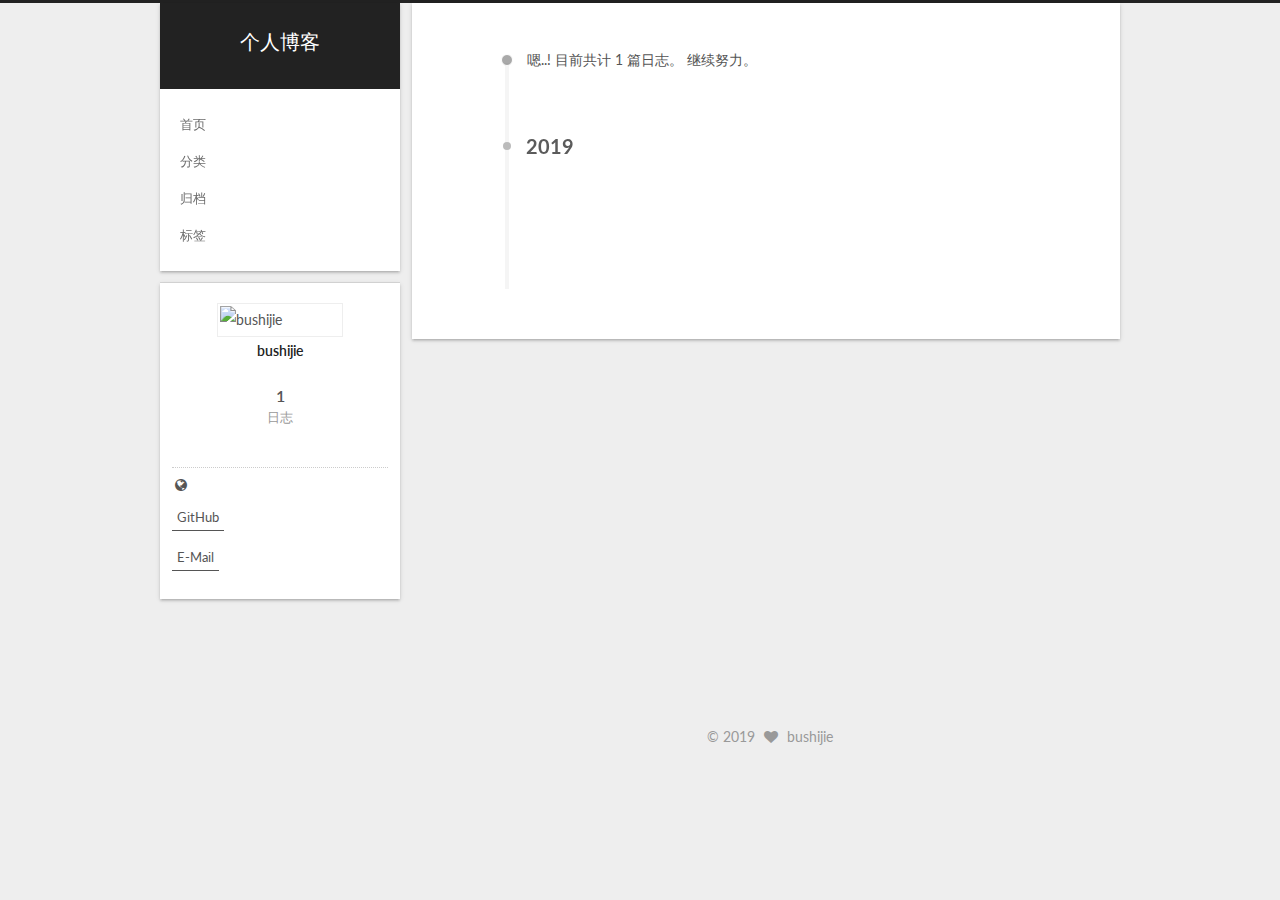
==== commit fea73622: "Site updated: 2019-04-30 20:03:41" ====
--- a/archives/index.html
+++ b/archives/index.html
@@ -1,120 +1,583 @@
-
 <!DOCTYPE html>
-<html lang class="loading">
+
+
+
+  
+
+
+<html class="theme-next gemini use-motion" lang="zh-Hans">
 <head><meta name="generator" content="Hexo 3.8.0">
-    <meta charset="UTF-8">
-    <meta http-equiv="X-UA-Compatible" content="IE=edge,chrome=1">
-    <meta name="viewport" content="width=device-width, minimum-scale=1.0, maximum-scale=1.0, user-scalable=no">
-    <title>Archive</title>
-    <meta name="apple-mobile-web-app-capable" content="yes">
-    <meta name="apple-mobile-web-app-status-bar-style" content="black-translucent">
-    <meta name="google" content="notranslate">
-    <meta name="keywords" content="Fechin,"> 
-    
-    <meta name="author" content="John Doe"> 
-    <link rel="alternative" href="atom.xml" title="Hexo" type="application/atom+xml"> 
-    <link rel="icon" href="/img/favicon.png"> 
-    <link rel="stylesheet" href="//cdn.jsdelivr.net/npm/gitalk@1/dist/gitalk.css">
-    <link rel="stylesheet" href="/css/diaspora.css">
-    <script async src="//pagead2.googlesyndication.com/pagead/js/adsbygoogle.js"></script>
-    <script>
-         (adsbygoogle = window.adsbygoogle || []).push({
-              google_ad_client: "ca-pub-8691406134231910",
-              enable_page_level_ads: true
-         });
+  <meta charset="UTF-8">
+<meta http-equiv="X-UA-Compatible" content="IE=edge">
+<meta name="viewport" content="width=device-width, initial-scale=1, maximum-scale=1">
+<meta name="theme-color" content="#222">
+
+
+
+
+
+
+
+
+
+<meta http-equiv="Cache-Control" content="no-transform">
+<meta http-equiv="Cache-Control" content="no-siteapp">
+
+
+
+
+
+
+
+
+
+
+
+
+
+
+
+  
+  
+  <link href="/lib/fancybox/source/jquery.fancybox.css?v=2.1.5" rel="stylesheet" type="text/css">
+
+
+
+
+  
+  
+  
+  
+
+  
+    
+    
+  
+
+  
+
+  
+
+  
+
+  
+
+  
+    
+    
+    <link href="//fonts.googleapis.com/css?family=Lato:300,300italic,400,400italic,700,700italic&subset=latin,latin-ext" rel="stylesheet" type="text/css">
+  
+
+
+
+
+
+
+<link href="/lib/font-awesome/css/font-awesome.min.css?v=4.6.2" rel="stylesheet" type="text/css">
+
+<link href="/css/main.css?v=5.1.2" rel="stylesheet" type="text/css">
+
+
+  <meta name="keywords" content="Hexo, NexT">
+
+
+
+
+
+
+
+
+  <link rel="shortcut icon" type="image/x-icon" href="/favicon.ico?v=5.1.2">
+
+
+
+
+
+
+<meta property="og:type" content="website">
+<meta property="og:title" content="个人博客">
+<meta property="og:url" content="http://yoursite.com/archives/index.html">
+<meta property="og:site_name" content="个人博客">
+<meta property="og:locale" content="zh-Hans">
+<meta name="twitter:card" content="summary">
+<meta name="twitter:title" content="个人博客">
+
+
+
+<script type="text/javascript" id="hexo.configurations">
+  var NexT = window.NexT || {};
+  var CONFIG = {
+    root: '/',
+    scheme: 'Gemini',
+    sidebar: {"position":"left","display":"post","offset":12,"offset_float":12,"b2t":false,"scrollpercent":false,"onmobile":false},
+    fancybox: true,
+    tabs: true,
+    motion: true,
+    duoshuo: {
+      userId: '0',
+      author: '博主'
+    },
+    algolia: {
+      applicationID: '',
+      apiKey: '',
+      indexName: '',
+      hits: {"per_page":10},
+      labels: {"input_placeholder":"Search for Posts","hits_empty":"We didn't find any results for the search: ${query}","hits_stats":"${hits} results found in ${time} ms"}
+    }
+  };
+</script>
+
+
+
+  <link rel="canonical" href="http://yoursite.com/archives/">
+
+
+
+
+
+  <title>归档 | 个人博客</title>
+  
+
+
+
+
+
+  <script type="text/javascript">
+    var _hmt = _hmt || [];
+    (function() {
+      var hm = document.createElement("script");
+      hm.src = "https://hm.baidu.com/hm.js?741e56879471170714935407b01af713";
+      var s = document.getElementsByTagName("script")[0];
+      s.parentNode.insertBefore(hm, s);
+    })();
+  </script>
+
+
+
+
+
+
+
+
+
+
+</head>
+
+<body itemscope itemtype="http://schema.org/WebPage" lang="zh-Hans">
+
+  
+  
+    
+  
+
+  <div class="container sidebar-position-left  page-archive  ">
+    <div class="headband"></div>
+
+    <header id="header" class="header" itemscope itemtype="http://schema.org/WPHeader">
+      <div class="header-inner"><div class="site-brand-wrapper">
+  <div class="site-meta ">
+    
+
+    <div class="custom-logo-site-title">
+      <a href="/" class="brand" rel="start">
+        <span class="logo-line-before"><i></i></span>
+        <span class="site-title">个人博客</span>
+        <span class="logo-line-after"><i></i></span>
+      </a>
+    </div>
+      
+        <p class="site-subtitle"></p>
+      
+  </div>
+
+  <div class="site-nav-toggle">
+    <button>
+      <span class="btn-bar"></span>
+      <span class="btn-bar"></span>
+      <span class="btn-bar"></span>
+    </button>
+  </div>
+</div>
+
+<nav class="site-nav">
+  
+
+  
+    <ul id="menu" class="menu">
+      
+        
+        <li class="menu-item menu-item-home">
+          <a href="/ || home" rel="section">
+            
+            首页
+          </a>
+        </li>
+      
+        
+        <li class="menu-item menu-item-categories">
+          <a href="/categories/ || th" rel="section">
+            
+            分类
+          </a>
+        </li>
+      
+        
+        <li class="menu-item menu-item-archives">
+          <a href="/archives/ || calendar" rel="section">
+            
+            归档
+          </a>
+        </li>
+      
+        
+        <li class="menu-item menu-item-tags">
+          <a href="/tags/ || tags" rel="section">
+            
+            标签
+          </a>
+        </li>
+      
+
+      
+    </ul>
+  
+
+  
+</nav>
+
+
+
+ </div>
+    </header>
+
+    <main id="main" class="main">
+      <div class="main-inner">
+        <div class="content-wrap">
+          <div id="content" class="content">
+            
+
+  
+  
+  
+  <div class="post-block archive">
+    <div id="posts" class="posts-collapse">
+      <span class="archive-move-on"></span>
+
+      <span class="archive-page-counter">
+        
+        
+        
+          
+        
+        嗯..! 目前共计 1 篇日志。 继续努力。
+      </span>
+
+      
+
+        
+        
+        
+
+        
+          
+          <div class="collection-title">
+            <h2 class="archive-year motion-element" id="archive-year-2019">2019</h2>
+          </div>
+        
+        
+
+        
+
+  <article class="post post-type-normal" itemscope itemtype="http://schema.org/Article">
+    <header class="post-header">
+
+      <h2 class="post-title">
+        
+            <a class="post-title-link" href="/2019/04/30/hello-world/" itemprop="url">
+              
+                <span itemprop="name">Hello World</span>
+              
+            </a>
+        
+      </h2>
+
+      <div class="post-meta">
+        <time class="post-time" itemprop="dateCreated" datetime="2019-04-30T15:53:40+08:00" content="2019-04-30">
+          04-30
+        </time>
+      </div>
+
+    </header>
+  </article>
+
+
+
+      
+
+    </div>
+  </div>
+  
+  
+  
+
+  
+
+
+
+          </div>
+          
+
+
+          
+
+        </div>
+        
+          
+  
+  <div class="sidebar-toggle">
+    <div class="sidebar-toggle-line-wrap">
+      <span class="sidebar-toggle-line sidebar-toggle-line-first"></span>
+      <span class="sidebar-toggle-line sidebar-toggle-line-middle"></span>
+      <span class="sidebar-toggle-line sidebar-toggle-line-last"></span>
+    </div>
+  </div>
+
+  <aside id="sidebar" class="sidebar">
+    
+    <div class="sidebar-inner">
+
+      
+
+      
+
+      <section class="site-overview sidebar-panel sidebar-panel-active">
+        <div class="site-author motion-element" itemprop="author" itemscope itemtype="http://schema.org/Person">
+          <img class="site-author-image" itemprop="image" src="https://avatars0.githubusercontent.com/u/6286856" alt="bushijie">
+          <p class="site-author-name" itemprop="name">bushijie</p>
+           
+              <p class="site-description motion-element" itemprop="description"></p>
+          
+        </div>
+        <nav class="site-state motion-element">
+
+          
+            <div class="site-state-item site-state-posts">
+              <a href="/archives/ || calendar">
+                <span class="site-state-item-count">1</span>
+                <span class="site-state-item-name">日志</span>
+              </a>
+            </div>
+          
+
+          
+
+          
+
+        </nav>
+
+        
+
+        <div class="links-of-author motion-element">
+          
+        </div>
+
+        
+        
+
+        
+        
+          <div class="links-of-blogroll motion-element links-of-blogroll-inline">
+            <div class="links-of-blogroll-title">
+              <i class="fa  fa-fw fa-globe"></i>
+              
+            </div>
+            <ul class="links-of-blogroll-list">
+              
+                <li class="links-of-blogroll-item">
+                  <a href="https://github.com/bushijie || github" title="GitHub" target="_blank">GitHub</a>
+                </li>
+              
+                <li class="links-of-blogroll-item">
+                  <a href="mailto:bushijielove@qq.com || envelope" title="E-Mail" target="_blank">E-Mail</a>
+                </li>
+              
+            </ul>
+          </div>
+        
+
+        
+
+
+      </section>
+
+      
+
+      
+
+    </div>
+  </aside>
+
+
+        
+      </div>
+    </main>
+
+    <footer id="footer" class="footer">
+      <div class="footer-inner">
+        <div class="copyright">
+  
+  &copy; 
+  <span itemprop="copyrightYear">2019</span>
+  <span class="with-love">
+    <i class="fa fa-heart"></i>
+  </span>
+  <span class="author" itemprop="copyrightHolder">bushijie</span>
+</div>
+
+
+
+        
+
+        
+      </div>
+    </footer>
+
+    
+      <div class="back-to-top">
+        <i class="fa fa-arrow-up"></i>
+        
+      </div>
+    
+
+  </div>
+
+  
+
+<script type="text/javascript">
+  if (Object.prototype.toString.call(window.Promise) !== '[object Function]') {
+    window.Promise = null;
+  }
+</script>
+
+
+
+
+
+
+
+
+
+  
+
+
+
+
+
+
+
+
+
+
+
+
+  
+  <script type="text/javascript" src="/lib/jquery/index.js?v=2.1.3"></script>
+
+  
+  <script type="text/javascript" src="/lib/fastclick/lib/fastclick.min.js?v=1.0.6"></script>
+
+  
+  <script type="text/javascript" src="/lib/jquery_lazyload/jquery.lazyload.js?v=1.9.7"></script>
+
+  
+  <script type="text/javascript" src="/lib/velocity/velocity.min.js?v=1.2.1"></script>
+
+  
+  <script type="text/javascript" src="/lib/velocity/velocity.ui.min.js?v=1.2.1"></script>
+
+  
+  <script type="text/javascript" src="/lib/fancybox/source/jquery.fancybox.pack.js?v=2.1.5"></script>
+
+
+  
+
+
+  <script type="text/javascript" src="/js/src/utils.js?v=5.1.2"></script>
+
+  <script type="text/javascript" src="/js/src/motion.js?v=5.1.2"></script>
+
+
+
+  
+  
+
+
+  <script type="text/javascript" src="/js/src/affix.js?v=5.1.2"></script>
+
+  <script type="text/javascript" src="/js/src/schemes/pisces.js?v=5.1.2"></script>
+
+
+
+  
+  
+    <script type="text/javascript" id="motion.page.archive">
+      $('.archive-year').velocity('transition.slideLeftIn');
     </script>
-    <script async custom-element="amp-auto-ads" src="https://cdn.ampproject.org/v0/amp-auto-ads-0.1.js">
-    </script>
-</head>
+  
+
+
+  
+
+
+  <script type="text/javascript" src="/js/src/bootstrap.js?v=5.1.2"></script>
+
+
+
+  
+
+
+  
+
+
+
+
+	
+
+
+
+
+
+  
+
+
+
+
+
+  
+
+
+
+
+
+
+  
+
+
+
+
+
+  
+
+  
+
+  
+
+  
+
+  
+
+  
+
+  <script type="text/javascript" color="0,0,255" opacity="0.7" zindex="-1" count="99" src="//cdn.bootcss.com/canvas-nest.js/1.0.0/canvas-nest.min.js"></script>
+</body>
 </html>
-<body class="loading">
-    <span id="config-title" style="display:none">Hexo</span>
-    <div id="loader"></div>
-    <div id="single" class="page">
-    <div id="top">
-        <a class="icon-left image-icon" href="javascript:history.back()"></a>
-    </div>
-    <div class="section">
-        <div class="article">
-            <div class="main">
-                <div class="content">
-                    <div class="timeline">
-                      <h2 class="timeline-title">归档: 1篇</h2>
-                      
-                        
-                          <h3 class="timeline-subtitle">2019</h3>
-                        
-                        <div class="timeline-item">
-                          <time>2019-04-30</time>
-                          <a target="_self" href="/2019/04/30/hello-world/">Hello World</a>
-                        </div>
-                      
-                    </div>
-                </div>
-            </div>
-        </div>
-    </div>
-</div>
-
-</body>
-<script src="//cdn.jsdelivr.net/npm/gitalk@1/dist/gitalk.min.js"></script>
-<script src="//lib.baomitu.com/jquery/1.8.3/jquery.min.js"></script>
-<script src="/js/plugin.js"></script>
-<script src="/js/diaspora.js"></script>
-<link rel="stylesheet" href="/photoswipe/photoswipe.css">
-<link rel="stylesheet" href="/photoswipe/default-skin/default-skin.css">
-<script src="/photoswipe/photoswipe.min.js"></script>
-<script src="/photoswipe/photoswipe-ui-default.min.js"></script>
-
-<!-- Root element of PhotoSwipe. Must have class pswp. -->
-<div class="pswp" tabindex="-1" role="dialog" aria-hidden="true">
-    <!-- Background of PhotoSwipe. 
-         It's a separate element as animating opacity is faster than rgba(). -->
-    <div class="pswp__bg"></div>
-    <!-- Slides wrapper with overflow:hidden. -->
-    <div class="pswp__scroll-wrap">
-        <!-- Container that holds slides. 
-            PhotoSwipe keeps only 3 of them in the DOM to save memory.
-            Don't modify these 3 pswp__item elements, data is added later on. -->
-        <div class="pswp__container">
-            <div class="pswp__item"></div>
-            <div class="pswp__item"></div>
-            <div class="pswp__item"></div>
-        </div>
-        <!-- Default (PhotoSwipeUI_Default) interface on top of sliding area. Can be changed. -->
-        <div class="pswp__ui pswp__ui--hidden">
-            <div class="pswp__top-bar">
-                <!--  Controls are self-explanatory. Order can be changed. -->
-                <div class="pswp__counter"></div>
-                <button class="pswp__button pswp__button--close" title="Close (Esc)"></button>
-                <button class="pswp__button pswp__button--share" title="Share"></button>
-                <button class="pswp__button pswp__button--fs" title="Toggle fullscreen"></button>
-                <button class="pswp__button pswp__button--zoom" title="Zoom in/out"></button>
-                <!-- Preloader demo http://codepen.io/dimsemenov/pen/yyBWoR -->
-                <!-- element will get class pswp__preloader--active when preloader is running -->
-                <div class="pswp__preloader">
-                    <div class="pswp__preloader__icn">
-                      <div class="pswp__preloader__cut">
-                        <div class="pswp__preloader__donut"></div>
-                      </div>
-                    </div>
-                </div>
-            </div>
-            <div class="pswp__share-modal pswp__share-modal--hidden pswp__single-tap">
-                <div class="pswp__share-tooltip"></div> 
-            </div>
-            <button class="pswp__button pswp__button--arrow--left" title="Previous (arrow left)">
-            </button>
-            <button class="pswp__button pswp__button--arrow--right" title="Next (arrow right)">
-            </button>
-            <div class="pswp__caption">
-                <div class="pswp__caption__center"></div>
-            </div>
-        </div>
-    </div>
-</div>
-
-
-
-
-</html>
--- a/css/main.css
+++ b/css/main.css
@@ -0,0 +1,2986 @@
+/* normalize.css v3.0.2 | MIT License | git.io/normalize */
+html {
+  font-family: sans-serif; /* 1 */
+  -ms-text-size-adjust: 100%; /* 2 */
+  -webkit-text-size-adjust: 100%; /* 2 */
+}
+body {
+  margin: 0;
+}
+article,
+aside,
+details,
+figcaption,
+figure,
+footer,
+header,
+hgroup,
+main,
+menu,
+nav,
+section,
+summary {
+  display: block;
+}
+audio,
+canvas,
+progress,
+video {
+  display: inline-block; /* 1 */
+  vertical-align: baseline; /* 2 */
+}
+audio:not([controls]) {
+  display: none;
+  height: 0;
+}
+[hidden],
+template {
+  display: none;
+}
+a {
+  background-color: transparent;
+}
+a:active,
+a:hover {
+  outline: 0;
+}
+abbr[title] {
+  border-bottom: 1px dotted;
+}
+b,
+strong {
+  font-weight: bold;
+}
+dfn {
+  font-style: italic;
+}
+h1 {
+  font-size: 2em;
+  margin: 0.67em 0;
+}
+mark {
+  background: #ff0;
+  color: #000;
+}
+small {
+  font-size: 80%;
+}
+sub,
+sup {
+  font-size: 75%;
+  line-height: 0;
+  position: relative;
+  vertical-align: baseline;
+}
+sup {
+  top: -0.5em;
+}
+sub {
+  bottom: -0.25em;
+}
+img {
+  border: 0;
+}
+svg:not(:root) {
+  overflow: hidden;
+}
+figure {
+  margin: 1em 40px;
+}
+hr {
+  -moz-box-sizing: content-box;
+  box-sizing: content-box;
+  height: 0;
+}
+pre {
+  overflow: auto;
+}
+code,
+kbd,
+pre,
+samp {
+  font-family: monospace, monospace;
+  font-size: 1em;
+}
+button,
+input,
+optgroup,
+select,
+textarea {
+  color: inherit; /* 1 */
+  font: inherit; /* 2 */
+  margin: 0; /* 3 */
+}
+button {
+  overflow: visible;
+}
+button,
+select {
+  text-transform: none;
+}
+button,
+html input[type="button"],
+input[type="reset"],
+input[type="submit"] {
+  -webkit-appearance: button; /* 2 */
+  cursor: pointer; /* 3 */
+}
+button[disabled],
+html input[disabled] {
+  cursor: default;
+}
+button::-moz-focus-inner,
+input::-moz-focus-inner {
+  border: 0;
+  padding: 0;
+}
+input {
+  line-height: normal;
+}
+input[type="checkbox"],
+input[type="radio"] {
+  box-sizing: border-box; /* 1 */
+  padding: 0; /* 2 */
+}
+input[type="number"]::-webkit-inner-spin-button,
+input[type="number"]::-webkit-outer-spin-button {
+  height: auto;
+}
+input[type="search"] {
+  -webkit-appearance: textfield; /* 1 */
+  -moz-box-sizing: content-box;
+  -webkit-box-sizing: content-box; /* 2 */
+  box-sizing: content-box;
+}
+input[type="search"]::-webkit-search-cancel-button,
+input[type="search"]::-webkit-search-decoration {
+  -webkit-appearance: none;
+}
+fieldset {
+  border: 1px solid #c0c0c0;
+  margin: 0 2px;
+  padding: 0.35em 0.625em 0.75em;
+}
+legend {
+  border: 0; /* 1 */
+  padding: 0; /* 2 */
+}
+textarea {
+  overflow: auto;
+}
+optgroup {
+  font-weight: bold;
+}
+table {
+  border-collapse: collapse;
+  border-spacing: 0;
+}
+td,
+th {
+  padding: 0;
+}
+::selection {
+  background: #262a30;
+  color: #fff;
+}
+body {
+  position: relative;
+  font-family: 'Lato', "PingFang SC", "Microsoft YaHei", sans-serif;
+  font-size: 14px;
+  line-height: 2;
+  color: #555;
+  background: #eee;
+}
+@media (max-width: 767px) {
+  body {
+    padding-right: 0 !important;
+  }
+}
+@media (min-width: 768px) and (max-width: 991px) {
+  body {
+    padding-right: 0 !important;
+  }
+}
+@media (min-width: 1600px) {
+  body {
+    font-size: 16px;
+  }
+}
+h1,
+h2,
+h3,
+h4,
+h5,
+h6 {
+  margin: 0;
+  padding: 0;
+  font-weight: bold;
+  line-height: 1.5;
+  font-family: 'Lato', "PingFang SC", "Microsoft YaHei", sans-serif;
+}
+h2,
+h3,
+h4,
+h5,
+h6 {
+  margin: 20px 0 15px;
+}
+h1 {
+  font-size: 22px;
+}
+@media (max-width: 767px) {
+  h1 {
+    font-size: 18px;
+  }
+}
+h2 {
+  font-size: 20px;
+}
+@media (max-width: 767px) {
+  h2 {
+    font-size: 16px;
+  }
+}
+h3 {
+  font-size: 18px;
+}
+@media (max-width: 767px) {
+  h3 {
+    font-size: 14px;
+  }
+}
+h4 {
+  font-size: 16px;
+}
+@media (max-width: 767px) {
+  h4 {
+    font-size: 12px;
+  }
+}
+h5 {
+  font-size: 14px;
+}
+@media (max-width: 767px) {
+  h5 {
+    font-size: 10px;
+  }
+}
+h6 {
+  font-size: 12px;
+}
+@media (max-width: 767px) {
+  h6 {
+    font-size: 8px;
+  }
+}
+p {
+  margin: 0 0 20px 0;
+}
+a {
+  color: #555;
+  text-decoration: none;
+  border-bottom: 1px solid #999;
+  word-wrap: break-word;
+}
+a:hover {
+  color: #222;
+  border-bottom-color: #222;
+}
+blockquote {
+  margin: 0;
+  padding: 0;
+}
+img {
+  display: block;
+  margin: auto;
+  max-width: 100%;
+  height: auto;
+}
+hr {
+  margin: 40px 0;
+  height: 3px;
+  border: none;
+  background-color: #ddd;
+  background-image: repeating-linear-gradient(-45deg, #fff, #fff 4px, transparent 4px, transparent 8px);
+}
+blockquote {
+  padding: 0 15px;
+  color: #666;
+  border-left: 4px solid #ddd;
+}
+blockquote cite::before {
+  content: "-";
+  padding: 0 5px;
+}
+dt {
+  font-weight: 700;
+}
+dd {
+  margin: 0;
+  padding: 0;
+}
+.text-left {
+  text-align: left;
+}
+.text-center {
+  text-align: center;
+}
+.text-right {
+  text-align: right;
+}
+.text-justify {
+  text-align: justify;
+}
+.text-nowrap {
+  white-space: nowrap;
+}
+.text-lowercase {
+  text-transform: lowercase;
+}
+.text-uppercase {
+  text-transform: uppercase;
+}
+.text-capitalize {
+  text-transform: capitalize;
+}
+.center-block {
+  display: block;
+  margin-left: auto;
+  margin-right: auto;
+}
+.clearfix:before,
+.clearfix:after {
+  content: " ";
+  display: table;
+}
+.clearfix:after {
+  clear: both;
+}
+.pullquote {
+  width: 45%;
+}
+.pullquote.left {
+  float: left;
+  margin-left: 5px;
+  margin-right: 10px;
+}
+.pullquote.right {
+  float: right;
+  margin-left: 10px;
+  margin-right: 5px;
+}
+.affix.affix.affix {
+  position: fixed;
+}
+.translation {
+  margin-top: -20px;
+  font-size: 14px;
+  color: #999;
+}
+.scrollbar-measure {
+  width: 100px;
+  height: 100px;
+  overflow: scroll;
+  position: absolute;
+  top: -9999px;
+}
+.use-motion .motion-element {
+  opacity: 0;
+}
+table {
+  margin: 20px 0;
+  width: 100%;
+  border-collapse: collapse;
+  border-spacing: 0;
+  border: 1px solid #ddd;
+  font-size: 14px;
+  table-layout: fixed;
+  word-wrap: break-all;
+}
+table>tbody>tr:nth-of-type(odd) {
+  background-color: #f9f9f9;
+}
+table>tbody>tr:hover {
+  background-color: #f5f5f5;
+}
+caption,
+th,
+td {
+  padding: 8px;
+  text-align: left;
+  vertical-align: middle;
+  font-weight: normal;
+}
+th,
+td {
+  border-bottom: 3px solid #ddd;
+  border-right: 1px solid #eee;
+}
+th {
+  padding-bottom: 10px;
+  font-weight: 700;
+}
+td {
+  border-bottom-width: 1px;
+}
+html,
+body {
+  height: 100%;
+}
+.container {
+  position: relative;
+  min-height: 100%;
+}
+.header-inner {
+  margin: 0 auto;
+  padding: 100px 0 70px;
+  width: calc(100% - 252px);
+}
+@media (min-width: 1600px) {
+  .container .header-inner {
+    width: 900px;
+  }
+}
+.main {
+  padding-bottom: 150px;
+}
+.main-inner {
+  margin: 0 auto;
+  width: calc(100% - 252px);
+}
+@media (min-width: 1600px) {
+  .container .main-inner {
+    width: 900px;
+  }
+}
+.footer {
+  position: absolute;
+  left: 0;
+  bottom: 0;
+  width: 100%;
+  min-height: 50px;
+}
+.footer-inner {
+  box-sizing: border-box;
+  margin: 20px auto;
+  width: calc(100% - 252px);
+}
+@media (min-width: 1600px) {
+  .container .footer-inner {
+    width: 900px;
+  }
+}
+pre,
+.highlight {
+  overflow: auto;
+  margin: 20px 0;
+  padding: 0;
+  font-size: 13px;
+  color: #4d4d4c;
+  background: #f7f7f7;
+  line-height: 1.6;
+}
+pre,
+code {
+  font-family: consolas, Menlo, "PingFang SC", "Microsoft YaHei", monospace;
+}
+code {
+  padding: 2px 4px;
+  word-wrap: break-word;
+  color: #555;
+  background: #eee;
+  border-radius: 3px;
+  font-size: 13px;
+}
+pre code {
+  padding: 0;
+  color: #4d4d4c;
+  background: none;
+  text-shadow: none;
+}
+.highlight {
+  border-radius: 1px;
+}
+.highlight pre {
+  border: none;
+  margin: 0;
+  padding: 10px 0;
+}
+.highlight table {
+  margin: 0;
+  width: auto;
+  border: none;
+}
+.highlight td {
+  border: none;
+  padding: 0;
+}
+.highlight figcaption {
+  font-size: 1em;
+  color: #4d4d4c;
+  line-height: 1em;
+  margin-bottom: 1em;
+}
+.highlight figcaption:before,
+.highlight figcaption:after {
+  content: " ";
+  display: table;
+}
+.highlight figcaption:after {
+  clear: both;
+}
+.highlight figcaption a {
+  float: right;
+  color: #4d4d4c;
+}
+.highlight figcaption a:hover {
+  border-bottom-color: #4d4d4c;
+}
+.highlight .gutter pre {
+  padding-left: 10px;
+  padding-right: 10px;
+  color: #869194;
+  text-align: right;
+  background-color: #eff2f3;
+}
+.highlight .code pre {
+  width: 100%;
+  padding-left: 10px;
+  padding-right: 10px;
+  background-color: #f7f7f7;
+}
+.highlight .line {
+  height: 20px;
+}
+.gutter {
+  -webkit-user-select: none;
+  -moz-user-select: none;
+  -ms-user-select: none;
+  user-select: none;
+}
+.gist table {
+  width: auto;
+}
+.gist table td {
+  border: none;
+}
+pre .deletion {
+  background: #fdd;
+}
+pre .addition {
+  background: #dfd;
+}
+pre .meta {
+  color: #8959a8;
+}
+pre .comment {
+  color: #8e908c;
+}
+pre .variable,
+pre .attribute,
+pre .tag,
+pre .regexp,
+pre .ruby .constant,
+pre .xml .tag .title,
+pre .xml .pi,
+pre .xml .doctype,
+pre .html .doctype,
+pre .css .id,
+pre .css .class,
+pre .css .pseudo {
+  color: #c82829;
+}
+pre .number,
+pre .preprocessor,
+pre .built_in,
+pre .literal,
+pre .params,
+pre .constant,
+pre .command {
+  color: #f5871f;
+}
+pre .ruby .class .title,
+pre .css .rules .attribute,
+pre .string,
+pre .value,
+pre .inheritance,
+pre .header,
+pre .ruby .symbol,
+pre .xml .cdata,
+pre .special,
+pre .number,
+pre .formula {
+  color: #718c00;
+}
+pre .title,
+pre .css .hexcolor {
+  color: #3e999f;
+}
+pre .function,
+pre .python .decorator,
+pre .python .title,
+pre .ruby .function .title,
+pre .ruby .title .keyword,
+pre .perl .sub,
+pre .javascript .title,
+pre .coffeescript .title {
+  color: #4271ae;
+}
+pre .keyword,
+pre .javascript .function {
+  color: #8959a8;
+}
+.full-image.full-image.full-image {
+  border: none;
+  max-width: 100%;
+  width: auto;
+  margin: 20px auto;
+}
+@media (min-width: 992px) {
+  .full-image.full-image.full-image {
+    max-width: none;
+    width: 118%;
+    margin: 0 -9%;
+  }
+}
+.blockquote-center,
+.page-home .post-type-quote blockquote,
+.page-post-detail .post-type-quote blockquote {
+  position: relative;
+  margin: 40px 0;
+  padding: 0;
+  border-left: none;
+  text-align: center;
+}
+.blockquote-center::before,
+.page-home .post-type-quote blockquote::before,
+.page-post-detail .post-type-quote blockquote::before,
+.blockquote-center::after,
+.page-home .post-type-quote blockquote::after,
+.page-post-detail .post-type-quote blockquote::after {
+  position: absolute;
+  content: ' ';
+  display: block;
+  width: 100%;
+  height: 24px;
+  opacity: 0.2;
+  background-repeat: no-repeat;
+  background-position: 0 -6px;
+  background-size: 22px 22px;
+}
+.blockquote-center::before,
+.page-home .post-type-quote blockquote::before,
+.page-post-detail .post-type-quote blockquote::before {
+  top: -20px;
+  background-image: url("../images/quote-l.svg");
+  border-top: 1px solid #ccc;
+}
+.blockquote-center::after,
+.page-home .post-type-quote blockquote::after,
+.page-post-detail .post-type-quote blockquote::after {
+  bottom: -20px;
+  background-image: url("../images/quote-r.svg");
+  border-bottom: 1px solid #ccc;
+  background-position: 100% 8px;
+}
+.blockquote-center p,
+.page-home .post-type-quote blockquote p,
+.page-post-detail .post-type-quote blockquote p,
+.blockquote-center div,
+.page-home .post-type-quote blockquote div,
+.page-post-detail .post-type-quote blockquote div {
+  text-align: center;
+}
+.post .post-body .group-picture img {
+  box-sizing: border-box;
+  padding: 0 3px;
+  border: none;
+}
+.post .group-picture-row {
+  overflow: hidden;
+  margin-top: 6px;
+}
+.post .group-picture-row:first-child {
+  margin-top: 0;
+}
+.post .group-picture-column {
+  float: left;
+}
+.page-post-detail .post-body .group-picture-column {
+  float: none;
+  margin-top: 10px;
+  width: auto !important;
+}
+.page-post-detail .post-body .group-picture-column img {
+  margin: 0 auto;
+}
+.page-archive .group-picture-container {
+  overflow: hidden;
+}
+.page-archive .group-picture-row {
+  float: left;
+}
+.page-archive .group-picture-row:first-child {
+  margin-top: 6px;
+}
+.page-archive .group-picture-column {
+  max-width: 150px;
+  max-height: 150px;
+}
+.post-body .note {
+  position: relative;
+  padding: 15px;
+  margin-bottom: 20px;
+  border: 1px solid #eee;
+  border-left-width: 5px;
+  border-radius: 3px;
+}
+.post-body .note h2,
+.post-body .note h3,
+.post-body .note h4,
+.post-body .note h5,
+.post-body .note h6 {
+  margin-top: 0;
+  margin-bottom: 0;
+  border-bottom: initial;
+  padding-top: 0 !important;
+}
+.post-body .note p:first-child,
+.post-body .note ul:first-child,
+.post-body .note ol:first-child,
+.post-body .note table:first-child,
+.post-body .note pre:first-child,
+.post-body .note blockquote:first-child {
+  margin-top: 0;
+}
+.post-body .note p:last-child,
+.post-body .note ul:last-child,
+.post-body .note ol:last-child,
+.post-body .note table:last-child,
+.post-body .note pre:last-child,
+.post-body .note blockquote:last-child {
+  margin-bottom: 0;
+}
+.post-body .note.default {
+  border-left-color: #777;
+}
+.post-body .note.default h2,
+.post-body .note.default h3,
+.post-body .note.default h4,
+.post-body .note.default h5,
+.post-body .note.default h6 {
+  color: #777;
+}
+.post-body .note.primary {
+  border-left-color: #6f42c1;
+}
+.post-body .note.primary h2,
+.post-body .note.primary h3,
+.post-body .note.primary h4,
+.post-body .note.primary h5,
+.post-body .note.primary h6 {
+  color: #6f42c1;
+}
+.post-body .note.info {
+  border-left-color: #428bca;
+}
+.post-body .note.info h2,
+.post-body .note.info h3,
+.post-body .note.info h4,
+.post-body .note.info h5,
+.post-body .note.info h6 {
+  color: #428bca;
+}
+.post-body .note.success {
+  border-left-color: #5cb85c;
+}
+.post-body .note.success h2,
+.post-body .note.success h3,
+.post-body .note.success h4,
+.post-body .note.success h5,
+.post-body .note.success h6 {
+  color: #5cb85c;
+}
+.post-body .note.warning {
+  border-left-color: #f0ad4e;
+}
+.post-body .note.warning h2,
+.post-body .note.warning h3,
+.post-body .note.warning h4,
+.post-body .note.warning h5,
+.post-body .note.warning h6 {
+  color: #f0ad4e;
+}
+.post-body .note.danger {
+  border-left-color: #d9534f;
+}
+.post-body .note.danger h2,
+.post-body .note.danger h3,
+.post-body .note.danger h4,
+.post-body .note.danger h5,
+.post-body .note.danger h6 {
+  color: #d9534f;
+}
+.post-body .label {
+  display: inline;
+  padding: 0 2px;
+  white-space: nowrap;
+}
+.post-body .label.default {
+  background-color: #f0f0f0;
+}
+.post-body .label.primary {
+  background-color: #efe6f7;
+}
+.post-body .label.info {
+  background-color: #e5f2f8;
+}
+.post-body .label.success {
+  background-color: #e7f4e9;
+}
+.post-body .label.warning {
+  background-color: #fcf6e1;
+}
+.post-body .label.danger {
+  background-color: #fae8eb;
+}
+.post-body .tabs {
+  position: relative;
+  display: block;
+  margin-bottom: 20px;
+  padding-top: 10px;
+}
+.post-body .tabs ul.nav-tabs {
+  margin: 0;
+  padding: 0;
+  display: flex;
+  margin-bottom: -1px;
+}
+@media (max-width: 413px) {
+  .post-body .tabs ul.nav-tabs {
+    display: block;
+    margin-bottom: 5px;
+  }
+}
+.post-body .tabs ul.nav-tabs li.tab {
+  list-style-type: none !important;
+  margin: 0 0.25em 0 0;
+  border-top: 3px solid transparent;
+  border-left: 1px solid transparent;
+  border-right: 1px solid transparent;
+}
+@media (max-width: 413px) {
+  .post-body .tabs ul.nav-tabs li.tab {
+    margin: initial;
+    border-top: 1px solid transparent;
+    border-left: 3px solid transparent;
+    border-right: 1px solid transparent;
+    border-bottom: 1px solid transparent;
+  }
+}
+.post-body .tabs ul.nav-tabs li.tab a {
+  outline: 0;
+  border-bottom: initial;
+  display: block;
+  line-height: 1.8em;
+  padding: 0.25em 0.75em;
+  transition-duration: 0.2s;
+  transition-timing-function: ease-out;
+  transition-delay: 0s;
+}
+.post-body .tabs ul.nav-tabs li.tab a i {
+  width: 1.285714285714286em;
+}
+.post-body .tabs ul.nav-tabs li.tab.active {
+  border-top: 3px solid #fc6423;
+  border-left: 1px solid #ddd;
+  border-right: 1px solid #ddd;
+  background-color: #fff;
+}
+@media (max-width: 413px) {
+  .post-body .tabs ul.nav-tabs li.tab.active {
+    border-top: 1px solid #ddd;
+    border-left: 3px solid #fc6423;
+    border-right: 1px solid #ddd;
+    border-bottom: 1px solid #ddd;
+  }
+}
+.post-body .tabs ul.nav-tabs li.tab.active a {
+  cursor: default;
+  color: #555;
+}
+.post-body .tabs .tab-content {
+  background-color: #fff;
+}
+.post-body .tabs .tab-content .tab-pane {
+  border: 1px solid #ddd;
+  padding: 20px 20px 0 20px;
+}
+.post-body .tabs .tab-content .tab-pane:not(.active) {
+  display: none !important;
+}
+.post-body .tabs .tab-content .tab-pane.active {
+  display: block !important;
+}
+.btn {
+  display: inline-block;
+  padding: 0 20px;
+  font-size: 14px;
+  color: #fff;
+  background: #222;
+  border: 2px solid #555;
+  text-decoration: none;
+  border-radius: 0;
+  transition-property: background-color;
+  transition-duration: 0.2s;
+  transition-timing-function: ease-in-out;
+  transition-delay: 0s;
+}
+.btn:hover,
+.post-button .btn:hover {
+  border-color: #222;
+  color: #fff;
+  background: #222;
+}
+.btn-bar {
+  display: block;
+  width: 22px;
+  height: 2px;
+  background: #555;
+  border-radius: 1px;
+}
+.btn-bar+.btn-bar {
+  margin-top: 4px;
+}
+.pagination {
+  margin: 120px 0 40px;
+  text-align: center;
+  border-top: 1px solid #eee;
+}
+.page-number-basic,
+.pagination .prev,
+.pagination .next,
+.pagination .page-number,
+.pagination .space {
+  display: inline-block;
+  position: relative;
+  top: -1px;
+  margin: 0 10px;
+  padding: 0 10px;
+  line-height: 30px;
+}
+@media (max-width: 767px) {
+  .page-number-basic,
+  .pagination .prev,
+  .pagination .next,
+  .pagination .page-number,
+  .pagination .space {
+    margin: 0 5px;
+  }
+}
+.pagination .prev,
+.pagination .next,
+.pagination .page-number {
+  border-bottom: 0;
+  border-top: 1px solid #eee;
+  transition-property: border-color;
+  transition-duration: 0.2s;
+  transition-timing-function: ease-in-out;
+  transition-delay: 0s;
+}
+.pagination .prev:hover,
+.pagination .next:hover,
+.pagination .page-number:hover {
+  border-top-color: #222;
+}
+.pagination .space {
+  padding: 0;
+  margin: 0;
+}
+.pagination .prev {
+  margin-left: 0;
+}
+.pagination .next {
+  margin-right: 0;
+}
+.pagination .page-number.current {
+  color: #fff;
+  background: #ccc;
+  border-top-color: #ccc;
+}
+@media (max-width: 767px) {
+  .pagination {
+    border-top: none;
+  }
+  .pagination .prev,
+  .pagination .next,
+  .pagination .page-number {
+    margin-bottom: 10px;
+    border-top: 0;
+    border-bottom: 1px solid #eee;
+  }
+  .pagination .prev:hover,
+  .pagination .next:hover,
+  .pagination .page-number:hover {
+    border-bottom-color: #222;
+  }
+}
+.comments {
+  margin: 60px 20px 0;
+}
+.tag-cloud {
+  text-align: center;
+}
+.tag-cloud a {
+  display: inline-block;
+  margin: 10px;
+}
+.back-to-top {
+  box-sizing: border-box;
+  position: fixed;
+  bottom: -100px;
+  right: 30px;
+  z-index: 1050;
+  padding: 0 6px;
+  width: 24px;
+  background: #222;
+  font-size: 12px;
+  opacity: 0.6;
+  color: #fff;
+  cursor: pointer;
+  text-align: center;
+  -webkit-transform: translateZ(0);
+  transition-property: bottom;
+  transition-duration: 0.2s;
+  transition-timing-function: ease-in-out;
+  transition-delay: 0s;
+}
+@media (min-width: 768px) and (max-width: 991px) {
+  .back-to-top {
+    display: none !important;
+  }
+}
+@media (max-width: 767px) {
+  .back-to-top {
+    display: none !important;
+  }
+}
+.back-to-top.back-to-top-on {
+  bottom: 30px;
+}
+.header {
+  background: transparent;
+}
+.header-inner {
+  position: relative;
+}
+.headband {
+  height: 3px;
+  background: #222;
+}
+.site-meta {
+  margin: 0;
+  text-align: center;
+}
+@media (max-width: 767px) {
+  .site-meta {
+    text-align: center;
+  }
+}
+.brand {
+  position: relative;
+  display: inline-block;
+  padding: 0 40px;
+  color: #fff;
+  background: #222;
+  border-bottom: none;
+}
+.brand:hover {
+  color: #fff;
+}
+.logo {
+  display: inline-block;
+  margin-right: 5px;
+  line-height: 36px;
+  vertical-align: top;
+}
+.site-title {
+  display: inline-block;
+  vertical-align: top;
+  line-height: 36px;
+  font-size: 20px;
+  font-weight: normal;
+  font-family: 'Lato', "PingFang SC", "Microsoft YaHei", sans-serif;
+}
+.site-subtitle {
+  margin-top: 10px;
+  font-size: 13px;
+  color: #ddd;
+}
+.use-motion .brand {
+  opacity: 0;
+}
+.use-motion .logo,
+.use-motion .site-title,
+.use-motion .site-subtitle {
+  opacity: 0;
+  position: relative;
+  top: -10px;
+}
+.site-nav-toggle {
+  display: none;
+  position: absolute;
+  top: 10px;
+  left: 10px;
+}
+@media (max-width: 767px) {
+  .site-nav-toggle {
+    display: block;
+  }
+}
+.site-nav-toggle button {
+  margin-top: 2px;
+  padding: 9px 10px;
+  background: transparent;
+  border: none;
+}
+@media (max-width: 767px) {
+  .site-nav {
+    display: none;
+    margin: 0 -10px;
+    padding: 0 10px;
+    clear: both;
+    border-top: 1px solid #ddd;
+  }
+}
+@media (min-width: 768px) and (max-width: 991px) {
+  .site-nav {
+    display: block !important;
+  }
+}
+@media (min-width: 992px) {
+  .site-nav {
+    display: block !important;
+  }
+}
+.menu {
+  margin-top: 20px;
+  padding-left: 0;
+  text-align: center;
+}
+.menu .menu-item {
+  display: inline-block;
+  margin: 0 10px;
+  list-style: none;
+}
+@media screen and (max-width: 767px) {
+  .menu .menu-item {
+    margin-top: 10px;
+  }
+}
+.menu .menu-item a {
+  display: block;
+  font-size: 13px;
+  line-height: inherit;
+  border-bottom: 1px solid transparent;
+  transition-property: border-color;
+  transition-duration: 0.2s;
+  transition-timing-function: ease-in-out;
+  transition-delay: 0s;
+}
+.menu .menu-item a:hover,
+.menu-item-active a {
+  border-bottom-color: #222;
+}
+.menu .menu-item .fa {
+  margin-right: 5px;
+}
+.use-motion .menu-item {
+  opacity: 0;
+}
+.post-body {
+  font-family: 'Lato', "PingFang SC", "Microsoft YaHei", sans-serif;
+}
+@media (max-width: 767px) {
+  .post-body {
+    word-break: break-word;
+  }
+}
+.post-body .fancybox img {
+  display: block !important;
+  margin: 0 auto;
+  cursor: pointer;
+  cursor: zoom-in;
+  cursor: -webkit-zoom-in;
+}
+.post-body .image-caption,
+.post-body .figure .caption {
+  margin: 10px auto 15px;
+  text-align: center;
+  font-size: 14px;
+  color: #999;
+  font-weight: bold;
+  line-height: 1;
+}
+.post-sticky-flag {
+  display: inline-block;
+  font-size: 16px;
+  -ms-transform: rotate(30deg);
+  -webkit-transform: rotate(30deg);
+  -moz-transform: rotate(30deg);
+  -ms-transform: rotate(30deg);
+  -o-transform: rotate(30deg);
+  transform: rotate(30deg);
+}
+.posts-expand {
+  padding-top: 40px;
+}
+@media (max-width: 767px) {
+  .posts-expand {
+    margin: 0 20px;
+  }
+  .post-body pre {
+    padding: 10px;
+  }
+  .post-body pre .gutter pre {
+    padding-right: 10px;
+  }
+  .post-body .highlight {
+    margin-left: 0px;
+    margin-right: 0px;
+    padding: 0;
+  }
+  .post-body .highlight .gutter pre {
+    padding-right: 10px;
+  }
+}
+@media (min-width: 992px) {
+  .posts-expand .post-body {
+    text-align: justify;
+  }
+}
+.posts-expand .post-body h2,
+.posts-expand .post-body h3,
+.posts-expand .post-body h4,
+.posts-expand .post-body h5,
+.posts-expand .post-body h6 {
+  padding-top: 10px;
+}
+.posts-expand .post-body h2 .header-anchor,
+.posts-expand .post-body h3 .header-anchor,
+.posts-expand .post-body h4 .header-anchor,
+.posts-expand .post-body h5 .header-anchor,
+.posts-expand .post-body h6 .header-anchor {
+  float: right;
+  margin-left: 10px;
+  color: #ccc;
+  border-bottom-style: none;
+  visibility: hidden;
+}
+.posts-expand .post-body h2 .header-anchor:hover,
+.posts-expand .post-body h3 .header-anchor:hover,
+.posts-expand .post-body h4 .header-anchor:hover,
+.posts-expand .post-body h5 .header-anchor:hover,
+.posts-expand .post-body h6 .header-anchor:hover {
+  color: inherit;
+}
+.posts-expand .post-body h2:hover .header-anchor,
+.posts-expand .post-body h3:hover .header-anchor,
+.posts-expand .post-body h4:hover .header-anchor,
+.posts-expand .post-body h5:hover .header-anchor,
+.posts-expand .post-body h6:hover .header-anchor {
+  visibility: visible;
+}
+.posts-expand .post-body ul li {
+  list-style: circle;
+}
+.posts-expand .post-body img {
+  box-sizing: border-box;
+  margin: auto;
+  padding: 3px;
+  border: 1px solid #ddd;
+}
+.posts-expand .fancybox img {
+  margin: 0 auto;
+}
+@media (max-width: 767px) {
+  .posts-collapse {
+    margin: 0 20px;
+  }
+  .posts-collapse .post-title,
+  .posts-collapse .post-meta {
+    display: block;
+    width: auto;
+    text-align: left;
+  }
+}
+.posts-collapse {
+  position: relative;
+  z-index: 1010;
+  margin-left: 55px;
+}
+.posts-collapse::after {
+  content: " ";
+  position: absolute;
+  top: 20px;
+  left: 0;
+  margin-left: -2px;
+  width: 4px;
+  height: 100%;
+  background: #f5f5f5;
+  z-index: -1;
+}
+@media (max-width: 767px) {
+  .posts-collapse {
+    margin: 0 20px;
+  }
+}
+.posts-collapse .collection-title {
+  position: relative;
+  margin: 60px 0;
+}
+.posts-collapse .collection-title h1,
+.posts-collapse .collection-title h2 {
+  margin-left: 20px;
+}
+.posts-collapse .collection-title small {
+  color: #bbb;
+  margin-left: 5px;
+}
+.posts-collapse .collection-title::before {
+  content: " ";
+  position: absolute;
+  left: 0;
+  top: 50%;
+  margin-left: -4px;
+  margin-top: -4px;
+  width: 8px;
+  height: 8px;
+  background: #bbb;
+  border-radius: 50%;
+}
+.posts-collapse .post {
+  margin: 30px 0;
+}
+.posts-collapse .post-header {
+  position: relative;
+  transition-duration: 0.2s;
+  transition-timing-function: ease-in-out;
+  transition-delay: 0s;
+  transition-property: border;
+  border-bottom: 1px dashed #ccc;
+}
+.posts-collapse .post-header::before {
+  content: " ";
+  position: absolute;
+  left: 0;
+  top: 12px;
+  width: 6px;
+  height: 6px;
+  margin-left: -4px;
+  background: #bbb;
+  border-radius: 50%;
+  border: 1px solid #fff;
+  transition-duration: 0.2s;
+  transition-timing-function: ease-in-out;
+  transition-delay: 0s;
+  transition-property: background;
+}
+.posts-collapse .post-header:hover {
+  border-bottom-color: #666;
+}
+.posts-collapse .post-header:hover::before {
+  background: #222;
+}
+.posts-collapse .post-meta {
+  position: absolute;
+  font-size: 12px;
+  left: 20px;
+  top: 5px;
+}
+.posts-collapse .post-comments-count {
+  display: none;
+}
+.posts-collapse .post-title {
+  margin-left: 60px;
+  font-size: 16px;
+  font-weight: normal;
+  line-height: inherit;
+}
+.posts-collapse .post-title::after {
+  margin-left: 3px;
+  opacity: 0.6;
+}
+.posts-collapse .post-title a {
+  color: #666;
+  border-bottom: none;
+}
+.page-home .post-type-quote .post-header,
+.page-post-detail .post-type-quote .post-header,
+.page-home .post-type-quote .post-tags,
+.page-post-detail .post-type-quote .post-tags {
+  display: none;
+}
+.posts-expand .post-title {
+  font-size: 26px;
+  text-align: center;
+  word-break: break-word;
+  font-weight: 400;
+}
+@media (max-width: 767px) {
+  .posts-expand .post-title {
+    font-size: 22px;
+  }
+}
+.posts-expand .post-title-link {
+  display: inline-block;
+  position: relative;
+  color: #555;
+  border-bottom: none;
+  line-height: 1.2;
+  vertical-align: top;
+}
+.posts-expand .post-title-link::before {
+  content: "";
+  position: absolute;
+  width: 100%;
+  height: 2px;
+  bottom: 0;
+  left: 0;
+  background-color: #000;
+  visibility: hidden;
+  -webkit-transform: scaleX(0);
+  -moz-transform: scaleX(0);
+  -ms-transform: scaleX(0);
+  -o-transform: scaleX(0);
+  transform: scaleX(0);
+  transition-duration: 0.2s;
+  transition-timing-function: ease-in-out;
+  transition-delay: 0s;
+}
+.posts-expand .post-title-link:hover::before {
+  visibility: visible;
+  -webkit-transform: scaleX(1);
+  -moz-transform: scaleX(1);
+  -ms-transform: scaleX(1);
+  -o-transform: scaleX(1);
+  transform: scaleX(1);
+}
+.posts-expand .post-title-link .fa {
+  font-size: 16px;
+}
+.posts-expand .post-meta {
+  margin: 3px 0 60px 0;
+  color: #999;
+  font-family: 'Lato', "PingFang SC", "Microsoft YaHei", sans-serif;
+  font-size: 12px;
+  text-align: center;
+}
+.posts-expand .post-meta .post-category-list {
+  display: inline-block;
+  margin: 0;
+  padding: 3px;
+}
+.posts-expand .post-meta .post-category-list-link {
+  color: #999;
+}
+.posts-expand .post-meta .post-description {
+  font-size: 14px;
+  margin-top: 2px;
+}
+.post-wordcount {
+  display: inline-block;
+}
+.post-meta-divider {
+  margin: 0 0.5em;
+}
+.post-meta-item-icon {
+  margin-right: 3px;
+}
+@media (min-width: 768px) and (max-width: 991px) {
+  .post-meta-item-icon {
+    display: inline-block;
+  }
+}
+@media (max-width: 767px) {
+  .post-meta-item-icon {
+    display: inline-block;
+  }
+}
+@media (min-width: 768px) and (max-width: 991px) {
+  .post-meta-item-text {
+    display: none;
+  }
+}
+@media (max-width: 767px) {
+  .post-meta-item-text {
+    display: none;
+  }
+}
+@media (max-width: 767px) {
+  .posts-expand .post-comments-count {
+    display: none;
+  }
+}
+.post-button {
+  margin-top: 50px;
+}
+.post-button .btn {
+  color: #555;
+  font-size: 14px;
+  background: #fff;
+  border-radius: 2px;
+  line-height: 2;
+  margin: 0 4px 8px 4px;
+}
+.post-button .fa-fw {
+  width: 1.285714285714286em;
+  text-align: left;
+}
+.posts-expand .post-tags {
+  margin-top: 40px;
+  text-align: center;
+}
+.posts-expand .post-tags a {
+  display: inline-block;
+  margin-right: 10px;
+  font-size: 13px;
+}
+.post-nav {
+  display: table;
+  margin-top: 15px;
+  width: 100%;
+  border-top: 1px solid #eee;
+}
+.post-nav-divider {
+  display: table-cell;
+  width: 10%;
+}
+.post-nav-item {
+  display: table-cell;
+  padding: 10px 0 0 0;
+  width: 45%;
+  vertical-align: top;
+}
+.post-nav-item a {
+  position: relative;
+  display: block;
+  line-height: 25px;
+  font-size: 14px;
+  color: #555;
+  border-bottom: none;
+}
+.post-nav-item a:hover {
+  color: #222;
+  border-bottom: none;
+}
+.post-nav-item a:active {
+  top: 2px;
+}
+.post-nav-item .fa {
+  position: absolute;
+  top: 8px;
+  left: 0;
+  font-size: 12px;
+}
+.post-nav-next a {
+  padding-left: 15px;
+}
+.post-nav-prev {
+  text-align: right;
+}
+.post-nav-prev a {
+  padding-right: 15px;
+}
+.post-nav-prev .fa {
+  right: 0;
+  left: auto;
+}
+.posts-expand .post-eof {
+  display: block;
+  margin: 80px auto 60px;
+  width: 8%;
+  height: 1px;
+  background: #ccc;
+  text-align: center;
+}
+.post:last-child .post-eof.post-eof.post-eof {
+  display: none;
+}
+.post-gallery {
+  display: table;
+  table-layout: fixed;
+  width: 100%;
+  border-collapse: separate;
+}
+.post-gallery-row {
+  display: table-row;
+}
+.post-gallery .post-gallery-img {
+  display: table-cell;
+  text-align: center;
+  vertical-align: middle;
+  border: none;
+}
+.post-gallery .post-gallery-img img {
+  max-width: 100%;
+  max-height: 100%;
+  border: none;
+}
+.fancybox-close,
+.fancybox-close:hover {
+  border: none;
+}
+.rtl.post-body p,
+.rtl.post-body a,
+.rtl.post-body h1,
+.rtl.post-body h2,
+.rtl.post-body h3,
+.rtl.post-body h4,
+.rtl.post-body h5,
+.rtl.post-body h6,
+.rtl.post-body li,
+.rtl.post-body ul,
+.rtl.post-body ol {
+  direction: rtl;
+  font-family: UKIJ Ekran;
+}
+.rtl.post-title {
+  font-family: UKIJ Ekran;
+}
+.sidebar {
+  position: fixed;
+  right: 0;
+  top: 0;
+  bottom: 0;
+  width: 0;
+  z-index: 1040;
+  box-shadow: inset 0 2px 6px #000;
+  background: #222;
+  -webkit-transform: translateZ(0);
+}
+.sidebar a {
+  color: #999;
+  border-bottom-color: #555;
+}
+.sidebar a:hover {
+  color: #eee;
+}
+@media (min-width: 768px) and (max-width: 991px) {
+  .sidebar {
+    display: none !important;
+  }
+}
+@media (max-width: 767px) {
+  .sidebar {
+    display: none !important;
+  }
+}
+.sidebar-inner {
+  position: relative;
+  padding: 20px 10px;
+  color: #999;
+  text-align: center;
+}
+.sidebar-toggle {
+  position: fixed;
+  right: 30px;
+  bottom: 45px;
+  width: 14px;
+  height: 14px;
+  padding: 5px;
+  background: #222;
+  line-height: 0;
+  z-index: 1050;
+  cursor: pointer;
+  -webkit-transform: translateZ(0);
+}
+@media (min-width: 768px) and (max-width: 991px) {
+  .sidebar-toggle {
+    display: none !important;
+  }
+}
+@media (max-width: 767px) {
+  .sidebar-toggle {
+    display: none !important;
+  }
+}
+.sidebar-toggle-line {
+  position: relative;
+  display: inline-block;
+  vertical-align: top;
+  height: 2px;
+  width: 100%;
+  background: #fff;
+  margin-top: 3px;
+}
+.sidebar-toggle-line:first-child {
+  margin-top: 0;
+}
+.site-author-image {
+  display: block;
+  margin: 0 auto;
+  padding: 2px;
+  max-width: 120px;
+  height: auto;
+  border: 1px solid #eee;
+}
+.site-author-name {
+  margin: 0;
+  text-align: center;
+  color: #222;
+  font-weight: 600;
+}
+.site-description {
+  margin-top: 0;
+  text-align: center;
+  font-size: 13px;
+  color: #999;
+}
+.site-state {
+  overflow: hidden;
+  line-height: 1.4;
+  white-space: nowrap;
+  text-align: center;
+}
+.site-state-item {
+  display: inline-block;
+  padding: 0 15px;
+  border-left: 1px solid #eee;
+}
+.site-state-item:first-child {
+  border-left: none;
+}
+.site-state-item a {
+  border-bottom: none;
+}
+.site-state-item-count {
+  display: block;
+  text-align: center;
+  color: inherit;
+  font-weight: 600;
+  font-size: 16px;
+}
+.site-state-item-name {
+  font-size: 13px;
+  color: #999;
+}
+.feed-link {
+  margin-top: 20px;
+}
+.feed-link a {
+  display: inline-block;
+  padding: 0 15px;
+  color: #fc6423;
+  border: 1px solid #fc6423;
+  border-radius: 4px;
+}
+.feed-link a i {
+  color: #fc6423;
+  font-size: 14px;
+}
+.feed-link a:hover {
+  color: #fff;
+  background: #fc6423;
+}
+.feed-link a:hover i {
+  color: #fff;
+}
+.links-of-author {
+  margin-top: 20px;
+  display: flex;
+  flex-wrap: wrap;
+  justify-content: center;
+}
+.links-of-author a {
+  display: inline-block;
+  vertical-align: middle;
+  margin-right: 10px;
+  margin-bottom: 10px;
+  border-bottom-color: #555;
+  font-size: 13px;
+}
+.links-of-author a:before {
+  display: inline-block;
+  vertical-align: middle;
+  margin-right: 3px;
+  content: " ";
+  width: 4px;
+  height: 4px;
+  border-radius: 50%;
+  background: #af248e;
+}
+.links-of-blogroll {
+  font-size: 13px;
+}
+.links-of-blogroll-title {
+  margin-top: 20px;
+  font-size: 14px;
+  font-weight: 600;
+}
+.links-of-blogroll-list {
+  margin: 0;
+  padding: 0;
+  list-style: none;
+}
+.links-of-blogroll-item {
+  padding: 2px 10px;
+}
+.sidebar-nav {
+  margin: 0 0 20px;
+  padding-left: 0;
+}
+.sidebar-nav li {
+  display: inline-block;
+  cursor: pointer;
+  border-bottom: 1px solid transparent;
+  font-size: 14px;
+  color: #555;
+}
+.sidebar-nav li:hover {
+  color: #fc6423;
+}
+.page-post-detail .sidebar-nav-toc {
+  padding: 0 5px;
+}
+.page-post-detail .sidebar-nav-overview {
+  margin-left: 10px;
+}
+.sidebar-nav .sidebar-nav-active {
+  color: #fc6423;
+  border-bottom-color: #fc6423;
+}
+.sidebar-nav .sidebar-nav-active:hover {
+  color: #fc6423;
+}
+.sidebar-panel {
+  display: none;
+}
+.sidebar-panel-active {
+  display: block;
+}
+.post-toc-empty {
+  font-size: 14px;
+  color: #666;
+}
+.post-toc-wrap {
+  overflow: hidden;
+}
+.post-toc {
+  overflow: auto;
+}
+.post-toc ol {
+  margin: 0;
+  padding: 0 2px 5px 10px;
+  text-align: left;
+  list-style: none;
+  font-size: 14px;
+}
+.post-toc ol > ol {
+  padding-left: 0;
+}
+.post-toc ol a {
+  transition-duration: 0.2s;
+  transition-timing-function: ease-in-out;
+  transition-delay: 0s;
+  transition-property: all;
+  color: #666;
+  border-bottom-color: #ccc;
+}
+.post-toc ol a:hover {
+  color: #000;
+  border-bottom-color: #000;
+}
+.post-toc .nav-item {
+  overflow: hidden;
+  text-overflow: ellipsis;
+  white-space: nowrap;
+  line-height: 1.8;
+}
+.post-toc .nav .nav-child {
+  display: none;
+}
+.post-toc .nav .active > .nav-child {
+  display: block;
+}
+.post-toc .nav .active-current > .nav-child {
+  display: block;
+}
+.post-toc .nav .active-current > .nav-child > .nav-item {
+  display: block;
+}
+.post-toc .nav .active > a {
+  color: #fc6423;
+  border-bottom-color: #fc6423;
+}
+.post-toc .nav .active-current > a {
+  color: #fc6423;
+}
+.post-toc .nav .active-current > a:hover {
+  color: #fc6423;
+}
+.footer {
+  font-size: 14px;
+  color: #999;
+}
+.footer img {
+  border: none;
+}
+.footer-inner {
+  text-align: center;
+}
+.with-love {
+  display: inline-block;
+  margin: 0 5px;
+}
+.powered-by,
+.theme-info {
+  display: inline-block;
+}
+.powered-by {
+  margin-right: 10px;
+}
+.powered-by::after {
+  content: "|";
+  padding-left: 10px;
+}
+.cc-license {
+  margin-top: 10px;
+  text-align: center;
+}
+.cc-license .cc-opacity {
+  opacity: 0.7;
+  border-bottom: none;
+}
+.cc-license .cc-opacity:hover {
+  opacity: 0.9;
+}
+.cc-license img {
+  display: inline-block;
+}
+.theme-next #ds-thread #ds-reset {
+  color: #555;
+}
+.theme-next #ds-thread #ds-reset .ds-replybox {
+  margin-bottom: 30px;
+}
+.theme-next #ds-thread #ds-reset .ds-replybox .ds-avatar,
+.theme-next #ds-reset .ds-avatar img {
+  box-shadow: none;
+}
+.theme-next #ds-thread #ds-reset .ds-textarea-wrapper {
+  border-color: #c7d4e1;
+  background: none;
+  border-top-right-radius: 3px;
+  border-top-left-radius: 3px;
+}
+.theme-next #ds-thread #ds-reset .ds-textarea-wrapper textarea {
+  height: 60px;
+}
+.theme-next #ds-reset .ds-rounded-top {
+  border-radius: 0;
+}
+.theme-next #ds-thread #ds-reset .ds-post-toolbar {
+  box-sizing: border-box;
+  border: 1px solid #c7d4e1;
+  background: #f6f8fa;
+}
+.theme-next #ds-thread #ds-reset .ds-post-options {
+  height: 40px;
+  border: none;
+  background: none;
+}
+.theme-next #ds-thread #ds-reset .ds-toolbar-buttons {
+  top: 11px;
+}
+.theme-next #ds-thread #ds-reset .ds-sync {
+  top: 5px;
+}
+.theme-next #ds-thread #ds-reset .ds-post-button {
+  top: 4px;
+  right: 5px;
+  width: 90px;
+  height: 30px;
+  border: 1px solid #c5ced7;
+  border-radius: 3px;
+  background-image: linear-gradient(#fbfbfc, #f5f7f9);
+  color: #60676d;
+}
+.theme-next #ds-thread #ds-reset .ds-post-button:hover {
+  background-position: 0 -30px;
+  color: #60676d;
+}
+.theme-next #ds-thread #ds-reset .ds-comments-info {
+  padding: 10px 0;
+}
+.theme-next #ds-thread #ds-reset .ds-sort {
+  display: none;
+}
+.theme-next #ds-thread #ds-reset li.ds-tab a.ds-current {
+  border: none;
+  background: #f6f8fa;
+  color: #60676d;
+}
+.theme-next #ds-thread #ds-reset li.ds-tab a.ds-current:hover {
+  background-color: #e9f0f7;
+  color: #60676d;
+}
+.theme-next #ds-thread #ds-reset li.ds-tab a {
+  border-radius: 2px;
+  padding: 5px;
+}
+.theme-next #ds-thread #ds-reset .ds-login-buttons p {
+  color: #999;
+  line-height: 36px;
+}
+.theme-next #ds-thread #ds-reset .ds-login-buttons .ds-service-list li {
+  height: 28px;
+}
+.theme-next #ds-thread #ds-reset .ds-service-list a {
+  background: none;
+  padding: 5px;
+  border: 1px solid;
+  border-radius: 3px;
+  text-align: center;
+}
+.theme-next #ds-thread #ds-reset .ds-service-list a:hover {
+  color: #fff;
+  background: #666;
+}
+.theme-next #ds-thread #ds-reset .ds-service-list .ds-weibo {
+  color: #fc9b00;
+  border-color: #fc9b00;
+}
+.theme-next #ds-thread #ds-reset .ds-service-list .ds-weibo:hover {
+  background: #fc9b00;
+}
+.theme-next #ds-thread #ds-reset .ds-service-list .ds-qq {
+  color: #60a3ec;
+  border-color: #60a3ec;
+}
+.theme-next #ds-thread #ds-reset .ds-service-list .ds-qq:hover {
+  background: #60a3ec;
+}
+.theme-next #ds-thread #ds-reset .ds-service-list .ds-renren {
+  color: #2e7ac4;
+  border-color: #2e7ac4;
+}
+.theme-next #ds-thread #ds-reset .ds-service-list .ds-renren:hover {
+  background: #2e7ac4;
+}
+.theme-next #ds-thread #ds-reset .ds-service-list .ds-douban {
+  color: #37994c;
+  border-color: #37994c;
+}
+.theme-next #ds-thread #ds-reset .ds-service-list .ds-douban:hover {
+  background: #37994c;
+}
+.theme-next #ds-thread #ds-reset .ds-service-list .ds-kaixin {
+  color: #fef20d;
+  border-color: #fef20d;
+}
+.theme-next #ds-thread #ds-reset .ds-service-list .ds-kaixin:hover {
+  background: #fef20d;
+}
+.theme-next #ds-thread #ds-reset .ds-service-list .ds-netease {
+  color: #f00;
+  border-color: #f00;
+}
+.theme-next #ds-thread #ds-reset .ds-service-list .ds-netease:hover {
+  background: #f00;
+}
+.theme-next #ds-thread #ds-reset .ds-service-list .ds-sohu {
+  color: #ffcb05;
+  border-color: #ffcb05;
+}
+.theme-next #ds-thread #ds-reset .ds-service-list .ds-sohu:hover {
+  background: #ffcb05;
+}
+.theme-next #ds-thread #ds-reset .ds-service-list .ds-baidu {
+  color: #2831e0;
+  border-color: #2831e0;
+}
+.theme-next #ds-thread #ds-reset .ds-service-list .ds-baidu:hover {
+  background: #2831e0;
+}
+.theme-next #ds-thread #ds-reset .ds-service-list .ds-google {
+  color: #166bec;
+  border-color: #166bec;
+}
+.theme-next #ds-thread #ds-reset .ds-service-list .ds-google:hover {
+  background: #166bec;
+}
+.theme-next #ds-thread #ds-reset .ds-service-list .ds-weixin {
+  color: #00ce0d;
+  border-color: #00ce0d;
+}
+.theme-next #ds-thread #ds-reset .ds-service-list .ds-weixin:hover {
+  background: #00ce0d;
+}
+.theme-next #ds-thread #ds-reset .ds-service-list .ds-more-services {
+  border: none;
+}
+.theme-next #ds-thread #ds-reset .ds-service-list .ds-more-services:hover {
+  background: none;
+}
+.theme-next #ds-reset .duoshuo-ua-admin {
+  display: inline-block;
+  color: #f00;
+}
+.theme-next #ds-reset .duoshuo-ua-platform,
+.theme-next #ds-reset .duoshuo-ua-browser {
+  color: #ccc;
+}
+.theme-next #ds-reset .duoshuo-ua-platform .fa,
+.theme-next #ds-reset .duoshuo-ua-browser .fa {
+  display: inline-block;
+  margin-right: 3px;
+}
+.theme-next #ds-reset .duoshuo-ua-separator {
+  display: inline-block;
+  margin-left: 5px;
+}
+.theme-next .this_ua {
+  background-color: #ccc !important;
+  border-radius: 4px;
+  padding: 0 5px !important;
+  margin: 1px 1px !important;
+  border: 1px solid #bbb !important;
+  color: #fff;
+  display: inline-block !important;
+}
+.theme-next .this_ua.admin {
+  background-color: #d9534f !important;
+  border-color: #d9534f !important;
+}
+.theme-next .this_ua.platform.iOS,
+.theme-next .this_ua.platform.Mac,
+.theme-next .this_ua.platform.Windows {
+  background-color: #39b3d7 !important;
+  border-color: #46b8da !important;
+}
+.theme-next .this_ua.platform.Linux {
+  background-color: #3a3a3a !important;
+  border-color: #1f1f1f !important;
+}
+.theme-next .this_ua.platform.Android {
+  background-color: #00c47d !important;
+  border-color: #01b171 !important;
+}
+.theme-next .this_ua.browser.Mobile,
+.theme-next .this_ua.browser.Chrome {
+  background-color: #5cb85c !important;
+  border-color: #4cae4c !important;
+}
+.theme-next .this_ua.browser.Firefox {
+  background-color: #f0ad4e !important;
+  border-color: #eea236 !important;
+}
+.theme-next .this_ua.browser.Maxthon,
+.theme-next .this_ua.browser.IE {
+  background-color: #428bca !important;
+  border-color: #357ebd !important;
+}
+.theme-next .this_ua.browser.baidu,
+.theme-next .this_ua.browser.UCBrowser,
+.theme-next .this_ua.browser.Opera {
+  background-color: #d9534f !important;
+  border-color: #d43f3a !important;
+}
+.theme-next .this_ua.browser.Android,
+.theme-next .this_ua.browser.QQBrowser {
+  background-color: #78ace9 !important;
+  border-color: #4cae4c !important;
+}
+.post-spread {
+  margin-top: 20px;
+  text-align: center;
+}
+.jiathis_style {
+  display: inline-block;
+}
+.jiathis_style a {
+  border: none;
+}
+.fa {
+  font-family: FontAwesome !important;
+}
+.post-spread {
+  margin-top: 20px;
+  text-align: center;
+}
+.bdshare-slide-button-box a {
+  border: none;
+}
+.bdsharebuttonbox {
+  display: inline-block;
+}
+.bdsharebuttonbox a {
+  border: none;
+}
+.local-search-pop-overlay {
+  position: fixed;
+  width: 100%;
+  height: 100%;
+  top: 0;
+  left: 0;
+  z-index: 2080;
+  background-color: rgba(0,0,0,0.3);
+}
+.local-search-popup {
+  display: none;
+  position: fixed;
+  top: 10%;
+  left: 50%;
+  margin-left: -350px;
+  width: 700px;
+  height: 80%;
+  padding: 0;
+  background: #fff;
+  color: #333;
+  z-index: 9999;
+  border-radius: 5px;
+}
+@media (max-width: 767px) {
+  .local-search-popup {
+    padding: 0;
+    top: 0;
+    left: 0;
+    margin: 0;
+    width: 100%;
+    height: 100%;
+    border-radius: 0;
+  }
+}
+.local-search-popup ul.search-result-list {
+  padding: 0;
+  margin: 0 5px;
+}
+.local-search-popup p.search-result {
+  border-bottom: 1px dashed #ccc;
+  padding: 5px 0;
+}
+.local-search-popup a.search-result-title {
+  font-weight: bold;
+  font-size: 16px;
+}
+.local-search-popup .search-keyword {
+  border-bottom: 1px dashed #f00;
+  font-weight: bold;
+  color: #f00;
+}
+.local-search-popup .local-search-header {
+  padding: 5px;
+  height: 36px;
+  background: #f5f5f5;
+  border-top-left-radius: 5px;
+  border-top-right-radius: 5px;
+}
+.local-search-popup #local-search-result {
+  overflow: auto;
+  position: relative;
+  padding: 5px 25px;
+  height: calc(100% - 55px);
+}
+.local-search-popup .local-search-input-wrapper {
+  display: inline-block;
+  width: calc(100% - 90px);
+  height: 36px;
+  line-height: 36px;
+  padding: 0 5px;
+}
+.local-search-popup .local-search-input-wrapper input {
+  padding: 8px 0;
+  height: 20px;
+  display: block;
+  width: 100%;
+  outline: none;
+  border: none;
+  background: transparent;
+  vertical-align: middle;
+}
+.local-search-popup .search-icon,
+.local-search-popup .popup-btn-close {
+  display: inline-block;
+  font-size: 18px;
+  color: #999;
+  height: 36px;
+  width: 18px;
+  padding-left: 10px;
+  padding-right: 10px;
+}
+.local-search-popup .search-icon {
+  float: left;
+}
+.local-search-popup .popup-btn-close {
+  border-left: 1px solid #eee;
+  float: right;
+  cursor: pointer;
+}
+.local-search-popup #no-result {
+  position: absolute;
+  left: 50%;
+  top: 50%;
+  -webkit-transform: translate(-50%, -50%);
+  -webkit-transform: translate(-50%, -50%);
+  -moz-transform: translate(-50%, -50%);
+  -ms-transform: translate(-50%, -50%);
+  -o-transform: translate(-50%, -50%);
+  transform: translate(-50%, -50%);
+  color: #ccc;
+}
+.site-uv,
+.site-pv,
+.page-pv {
+  display: inline-block;
+}
+.site-uv .busuanzi-value,
+.site-pv .busuanzi-value,
+.page-pv .busuanzi-value {
+  margin: 0 5px;
+}
+.site-uv {
+  margin-right: 10px;
+}
+.site-uv::after {
+  content: "|";
+  padding-left: 10px;
+}
+.use-motion .post {
+  opacity: 0;
+}
+.page-archive .archive-page-counter {
+  position: relative;
+  top: 3px;
+  left: 20px;
+}
+@media (max-width: 767px) {
+  .page-archive .archive-page-counter {
+    top: 5px;
+  }
+}
+.page-archive .posts-collapse .archive-move-on {
+  position: absolute;
+  top: 11px;
+  left: 0;
+  margin-left: -6px;
+  width: 10px;
+  height: 10px;
+  opacity: 0.5;
+  background: #555;
+  border: 1px solid #fff;
+  border-radius: 50%;
+}
+.category-all-page .category-all-title {
+  text-align: center;
+}
+.category-all-page .category-all {
+  margin-top: 20px;
+}
+.category-all-page .category-list {
+  margin: 0;
+  padding: 0;
+  list-style: none;
+}
+.category-all-page .category-list-item {
+  margin: 5px 10px;
+}
+.category-all-page .category-list-count {
+  color: #bbb;
+}
+.category-all-page .category-list-count:before {
+  display: inline;
+  content: " (";
+}
+.category-all-page .category-list-count:after {
+  display: inline;
+  content: ") ";
+}
+.category-all-page .category-list-child {
+  padding-left: 10px;
+}
+#schedule ul#event-list {
+  padding-left: 30px;
+}
+#schedule ul#event-list hr {
+  margin: 20px 0 45px 0 !important;
+  background: #222;
+}
+#schedule ul#event-list hr:after {
+  display: inline-block;
+  content: 'NOW';
+  background: #222;
+  color: #fff;
+  font-weight: bold;
+  text-align: right;
+  padding: 0 5px;
+}
+#schedule ul#event-list li.event {
+  margin: 20px 0px;
+  background: #f9f9f9;
+  padding-left: 10px;
+  min-height: 40px;
+}
+#schedule ul#event-list li.event h2.event-summary {
+  margin: 0;
+  padding-bottom: 3px;
+}
+#schedule ul#event-list li.event h2.event-summary:before {
+  display: inline-block;
+  font-family: FontAwesome;
+  font-size: 8px;
+  content: '\f111';
+  vertical-align: middle;
+  margin-right: 25px;
+  color: #bbb;
+}
+#schedule ul#event-list li.event span.event-relative-time {
+  display: inline-block;
+  font-size: 12px;
+  font-weight: 400;
+  padding-left: 12px;
+  color: #bbb;
+}
+#schedule ul#event-list li.event span.event-details {
+  display: block;
+  color: #bbb;
+  margin-left: 56px;
+  padding-top: 3px;
+  padding-bottom: 6px;
+  text-indent: -24px;
+  line-height: 18px;
+}
+#schedule ul#event-list li.event span.event-details:before {
+  text-indent: 0;
+  display: inline-block;
+  width: 14px;
+  font-family: FontAwesome;
+  text-align: center;
+  margin-right: 9px;
+  color: #bbb;
+}
+#schedule ul#event-list li.event span.event-details.event-location:before {
+  content: '\f041';
+}
+#schedule ul#event-list li.event span.event-details.event-duration:before {
+  content: '\f017';
+}
+#schedule ul#event-list li.event-past {
+  background: #fcfcfc;
+}
+#schedule ul#event-list li.event-past > * {
+  opacity: 0.6;
+}
+#schedule ul#event-list li.event-past h2.event-summary {
+  color: #bbb;
+}
+#schedule ul#event-list li.event-past h2.event-summary:before {
+  color: #dfdfdf;
+}
+#schedule ul#event-list li.event-now {
+  background: #222;
+  color: #fff;
+  padding: 15px 0 15px 10px;
+}
+#schedule ul#event-list li.event-now h2.event-summary:before {
+  -webkit-transform: scale(1.2);
+  -moz-transform: scale(1.2);
+  -ms-transform: scale(1.2);
+  -o-transform: scale(1.2);
+  transform: scale(1.2);
+  color: #fff;
+  animation: dot-flash 1s alternate infinite ease-in-out;
+}
+#schedule ul#event-list li.event-now * {
+  color: #fff !important;
+}
+@-moz-keyframes dot-flash {
+  from {
+    opacity: 1;
+    -webkit-transform: scale(1.1);
+    -moz-transform: scale(1.1);
+    -ms-transform: scale(1.1);
+    -o-transform: scale(1.1);
+    transform: scale(1.1);
+  }
+  to {
+    opacity: 0;
+    -webkit-transform: scale(1);
+    -moz-transform: scale(1);
+    -ms-transform: scale(1);
+    -o-transform: scale(1);
+    transform: scale(1);
+  }
+}
+@-webkit-keyframes dot-flash {
+  from {
+    opacity: 1;
+    -webkit-transform: scale(1.1);
+    -moz-transform: scale(1.1);
+    -ms-transform: scale(1.1);
+    -o-transform: scale(1.1);
+    transform: scale(1.1);
+  }
+  to {
+    opacity: 0;
+    -webkit-transform: scale(1);
+    -moz-transform: scale(1);
+    -ms-transform: scale(1);
+    -o-transform: scale(1);
+    transform: scale(1);
+  }
+}
+@-o-keyframes dot-flash {
+  from {
+    opacity: 1;
+    -webkit-transform: scale(1.1);
+    -moz-transform: scale(1.1);
+    -ms-transform: scale(1.1);
+    -o-transform: scale(1.1);
+    transform: scale(1.1);
+  }
+  to {
+    opacity: 0;
+    -webkit-transform: scale(1);
+    -moz-transform: scale(1);
+    -ms-transform: scale(1);
+    -o-transform: scale(1);
+    transform: scale(1);
+  }
+}
+@keyframes dot-flash {
+  from {
+    opacity: 1;
+    -webkit-transform: scale(1.1);
+    -moz-transform: scale(1.1);
+    -ms-transform: scale(1.1);
+    -o-transform: scale(1.1);
+    transform: scale(1.1);
+  }
+  to {
+    opacity: 0;
+    -webkit-transform: scale(1);
+    -moz-transform: scale(1);
+    -ms-transform: scale(1);
+    -o-transform: scale(1);
+    transform: scale(1);
+  }
+}
+.page-post-detail .sidebar-toggle-line {
+  background: #fc6423;
+}
+.page-post-detail .comments {
+  overflow: hidden;
+}
+.header {
+  position: relative;
+  margin: 0 auto;
+  width: 75%;
+}
+@media (min-width: 768px) and (max-width: 991px) {
+  .header {
+    width: auto;
+  }
+}
+@media (max-width: 767px) {
+  .header {
+    width: auto;
+  }
+}
+.header-inner {
+  position: absolute;
+  top: 0;
+  overflow: hidden;
+  padding: 0;
+  width: 240px;
+  background: #fff;
+  box-shadow: 0 2px 2px 0 rgba(0,0,0,0.12), 0 3px 1px -2px rgba(0,0,0,0.06), 0 1px 5px 0 rgba(0,0,0,0.12);
+  border-radius: initial;
+}
+@media (min-width: 1600px) {
+  .container .header-inner {
+    width: 240px;
+  }
+}
+@media (min-width: 768px) and (max-width: 991px) {
+  .header-inner {
+    position: relative;
+    width: auto;
+    border-radius: initial;
+  }
+}
+@media (max-width: 767px) {
+  .header-inner {
+    position: relative;
+    width: auto;
+    border-radius: initial;
+  }
+}
+.main:before,
+.main:after {
+  content: " ";
+  display: table;
+}
+.main:after {
+  clear: both;
+}
+@media (min-width: 768px) and (max-width: 991px) {
+  .main {
+    padding-bottom: 100px;
+  }
+}
+@media (max-width: 767px) {
+  .main {
+    padding-bottom: 100px;
+  }
+}
+.container .main-inner {
+  width: 75%;
+}
+@media (min-width: 768px) and (max-width: 991px) {
+  .container .main-inner {
+    width: auto;
+  }
+}
+@media (max-width: 767px) {
+  .container .main-inner {
+    width: auto;
+  }
+}
+.content-wrap {
+  float: right;
+  box-sizing: border-box;
+  padding: 40px;
+  width: calc(100% - 252px);
+  background: #fff;
+  min-height: 700px;
+  box-shadow: 0 2px 2px 0 rgba(0,0,0,0.12), 0 3px 1px -2px rgba(0,0,0,0.06), 0 1px 5px 0 rgba(0,0,0,0.12);
+  border-radius: initial;
+}
+@media (min-width: 768px) and (max-width: 991px) {
+  .content-wrap {
+    width: 100%;
+    padding: 20px;
+    border-radius: initial;
+  }
+}
+@media (max-width: 767px) {
+  .content-wrap {
+    width: 100%;
+    padding: 20px;
+    min-height: auto;
+    border-radius: initial;
+  }
+}
+.sidebar {
+  position: static;
+  float: left;
+  margin-top: 300px;
+  width: 240;
+  background: #eee;
+  box-shadow: none;
+}
+@media (min-width: 768px) and (max-width: 991px) {
+  .sidebar {
+    display: none;
+  }
+}
+@media (max-width: 767px) {
+  .sidebar {
+    display: none;
+  }
+}
+.sidebar-toggle {
+  display: none;
+}
+.footer-inner {
+  width: 75%;
+  padding-left: 260px;
+}
+@media (min-width: 768px) and (max-width: 991px) {
+  .footer-inner {
+    width: auto;
+    padding-left: 0 !important;
+    padding-right: 0 !important;
+  }
+}
+@media (max-width: 767px) {
+  .footer-inner {
+    width: auto;
+    padding-left: 0 !important;
+    padding-right: 0 !important;
+  }
+}
+.sidebar-position-right .header-inner {
+  right: 0;
+}
+.sidebar-position-right .content-wrap {
+  float: left;
+}
+.sidebar-position-right .sidebar {
+  float: right;
+}
+.sidebar-position-right .footer-inner {
+  padding-left: 0;
+  padding-right: 260px;
+}
+.site-brand-wrapper {
+  position: relative;
+}
+.site-meta {
+  padding: 20px 0;
+  color: #fff;
+  background: #222;
+}
+@media (min-width: 768px) and (max-width: 991px) {
+  .site-meta {
+    box-shadow: 0 0 16px rgba(0,0,0,0.5);
+  }
+}
+@media (max-width: 767px) {
+  .site-meta {
+    box-shadow: 0 0 16px rgba(0,0,0,0.5);
+  }
+}
+.brand {
+  padding: 0;
+  background: none;
+}
+.brand:hover {
+  color: #fff;
+}
+.site-subtitle {
+  margin: 10px 10px 0;
+  font-weight: initial;
+}
+.site-search form {
+  display: none;
+}
+.site-nav {
+  border-top: none;
+}
+@media (min-width: 768px) and (max-width: 991px) {
+  .site-nav {
+    display: none !important;
+  }
+}
+@media (min-width: 768px) and (max-width: 991px) {
+  .site-nav-on {
+    display: block !important;
+  }
+}
+.menu .menu-item {
+  display: block;
+  margin: 0;
+}
+.menu .menu-item a {
+  position: relative;
+  box-sizing: border-box;
+  padding: 5px 20px;
+  text-align: left;
+  line-height: inherit;
+  transition-property: background-color;
+  transition-duration: 0.2s;
+  transition-timing-function: ease-in-out;
+  transition-delay: 0s;
+}
+.menu .menu-item a:hover,
+.menu-item-active a {
+  background: #f9f9f9;
+  border-bottom-color: #fff;
+}
+.menu .menu-item br {
+  display: none;
+}
+.menu-item-active a:after {
+  content: " ";
+  position: absolute;
+  top: 50%;
+  margin-top: -3px;
+  right: 15px;
+  width: 6px;
+  height: 6px;
+  border-radius: 50%;
+  background-color: #bbb;
+}
+.btn-bar {
+  background-color: #fff;
+}
+.site-nav-toggle {
+  left: 20px;
+  top: 50%;
+  -webkit-transform: translateY(-50%);
+  -webkit-transform: translateY(-50%);
+  -moz-transform: translateY(-50%);
+  -ms-transform: translateY(-50%);
+  -o-transform: translateY(-50%);
+  transform: translateY(-50%);
+}
+@media (min-width: 768px) and (max-width: 991px) {
+  .site-nav-toggle {
+    display: block;
+  }
+}
+.use-motion .sidebar .motion-element {
+  opacity: 1;
+}
+.sidebar {
+  display: none;
+  right: auto;
+  bottom: auto;
+  -webkit-transform: none;
+}
+.sidebar-inner {
+  box-sizing: border-box;
+  width: 240px;
+  color: #555;
+  background: #fff;
+  box-shadow: 0 2px 2px 0 rgba(0,0,0,0.12), 0 3px 1px -2px rgba(0,0,0,0.06), 0 1px 5px 0 rgba(0,0,0,0.12), 0 -1px 0.5px 0 rgba(0,0,0,0.09);
+  border-radius: initial;
+}
+.sidebar-inner.affix {
+  position: fixed;
+  top: 12px;
+}
+.site-overview {
+  margin: 0 2px;
+  text-align: left;
+}
+.site-author:before,
+.site-author:after {
+  content: " ";
+  display: table;
+}
+.site-author:after {
+  clear: both;
+}
+.sidebar a {
+  color: #555;
+}
+.sidebar a:hover {
+  color: #222;
+}
+.links-of-author-item a:before {
+  display: none;
+}
+.links-of-author-item a {
+  border-bottom: none;
+  text-decoration: underline;
+}
+.feed-link {
+  border-top: 1px dotted #ccc;
+  border-bottom: 1px dotted #ccc;
+  text-align: center;
+}
+.feed-link a {
+  display: block;
+  color: #fc6423;
+  border: none;
+}
+.feed-link a:hover {
+  background: none;
+  color: #e34603;
+}
+.feed-link a:hover i {
+  color: #e34603;
+}
+.links-of-author:before,
+.links-of-author:after {
+  content: " ";
+  display: table;
+}
+.links-of-author:after {
+  clear: both;
+}
+.links-of-author-item {
+  margin: 5px 0 0;
+  width: 50%;
+}
+.links-of-author-item a {
+  box-sizing: border-box;
+  display: inline-block;
+  margin-right: 0;
+  margin-bottom: 0;
+  padding: 0 5px;
+  overflow: hidden;
+  white-space: nowrap;
+  text-overflow: ellipsis;
+}
+.links-of-author-item a {
+  display: block;
+  text-decoration: none;
+}
+.links-of-author-item a:hover {
+  border-radius: 4px;
+  background: #eee;
+}
+.links-of-author-item .fa {
+  margin-right: 2px;
+  font-size: 16px;
+}
+.links-of-author-item .fa-globe {
+  font-size: 15px;
+}
+.links-of-blogroll {
+  margin-top: 20px;
+  padding: 3px 0 0;
+  border-top: 1px dotted #ccc;
+}
+.links-of-blogroll-title {
+  margin-top: 0;
+}
+.links-of-blogroll-item {
+  padding: 0;
+}
+.links-of-blogroll-inline:before,
+.links-of-blogroll-inline:after {
+  content: " ";
+  display: table;
+}
+.links-of-blogroll-inline:after {
+  clear: both;
+}
+.links-of-blogroll-inline .links-of-blogroll-item {
+  margin: 5px 0 0;
+  width: 50%;
+}
+.links-of-blogroll-inline .links-of-blogroll-item a {
+  box-sizing: border-box;
+  display: inline-block;
+  margin-right: 0;
+  margin-bottom: 0;
+  padding: 0 5px;
+  overflow: hidden;
+  white-space: nowrap;
+  text-overflow: ellipsis;
+}
+@media (max-width: 767px) {
+  .post-body {
+    text-align: justify;
+  }
+}
+.content-wrap {
+  padding: initial;
+  background: initial;
+  box-shadow: initial;
+  border-radius: initial;
+}
+.post-block {
+  margin-bottom: 12px;
+  background: #fff;
+  padding: 40px;
+  box-shadow: 0 2px 2px 0 rgba(0,0,0,0.12), 0 3px 1px -2px rgba(0,0,0,0.06), 0 1px 5px 0 rgba(0,0,0,0.12);
+  border-radius: initial;
+}
+.posts-expand {
+  padding-top: initial;
+}
+.post-eof {
+  display: none !important;
+}
+.main {
+  padding-bottom: initial;
+}
+.footer {
+  bottom: auto;
+}
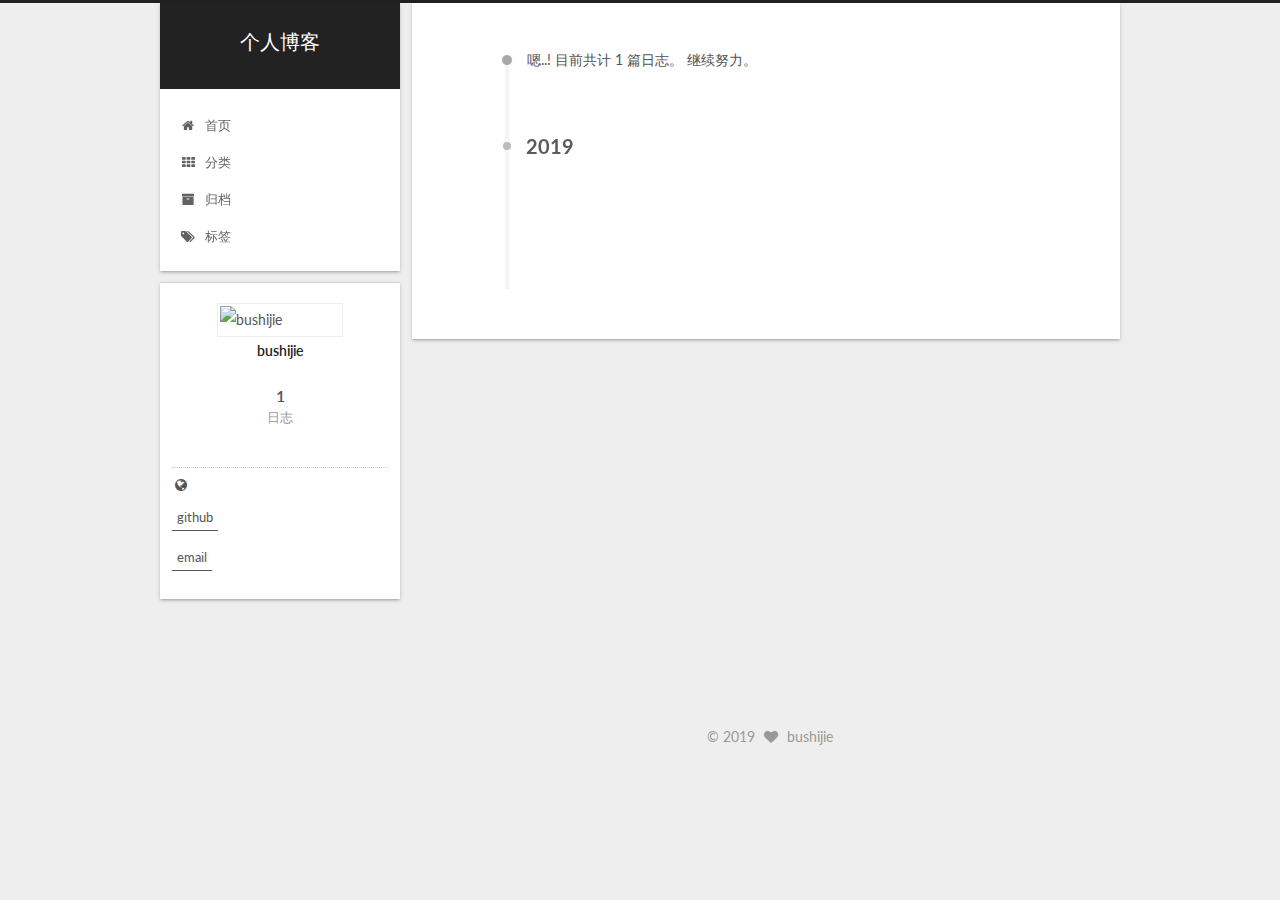
==== commit 49c7f5e5: "Site updated: 2019-04-30 20:08:14" ====
--- a/archives/index.html
+++ b/archives/index.html
@@ -209,6 +209,8 @@
         <li class="menu-item menu-item-home">
           <a href="/ || home" rel="section">
             
+              <i class="menu-item-icon fa fa-fw fa-home"></i> <br>
+            
             首页
           </a>
         </li>
@@ -217,6 +219,8 @@
         <li class="menu-item menu-item-categories">
           <a href="/categories/ || th" rel="section">
             
+              <i class="menu-item-icon fa fa-fw fa-th"></i> <br>
+            
             分类
           </a>
         </li>
@@ -225,6 +229,8 @@
         <li class="menu-item menu-item-archives">
           <a href="/archives/ || calendar" rel="section">
             
+              <i class="menu-item-icon fa fa-fw fa-archive"></i> <br>
+            
             归档
           </a>
         </li>
@@ -232,6 +238,8 @@
         
         <li class="menu-item menu-item-tags">
           <a href="/tags/ || tags" rel="section">
+            
+              <i class="menu-item-icon fa fa-fw fa-tags"></i> <br>
             
             标签
           </a>
@@ -394,11 +402,11 @@
             <ul class="links-of-blogroll-list">
               
                 <li class="links-of-blogroll-item">
-                  <a href="https://github.com/bushijie || github" title="GitHub" target="_blank">GitHub</a>
+                  <a href="https://github.com/bushijie || github" title="github" target="_blank">github</a>
                 </li>
               
                 <li class="links-of-blogroll-item">
-                  <a href="mailto:bushijielove@qq.com || envelope" title="E-Mail" target="_blank">E-Mail</a>
+                  <a href="mailto:bushijielove@qq.com || envelope" title="email" target="_blank">email</a>
                 </li>
               
             </ul>
--- a/css/main.css
+++ b/css/main.css
@@ -1808,7 +1808,7 @@
   width: 4px;
   height: 4px;
   border-radius: 50%;
-  background: #af248e;
+  background: #7e03ff;
 }
 .links-of-blogroll {
   font-size: 13px;
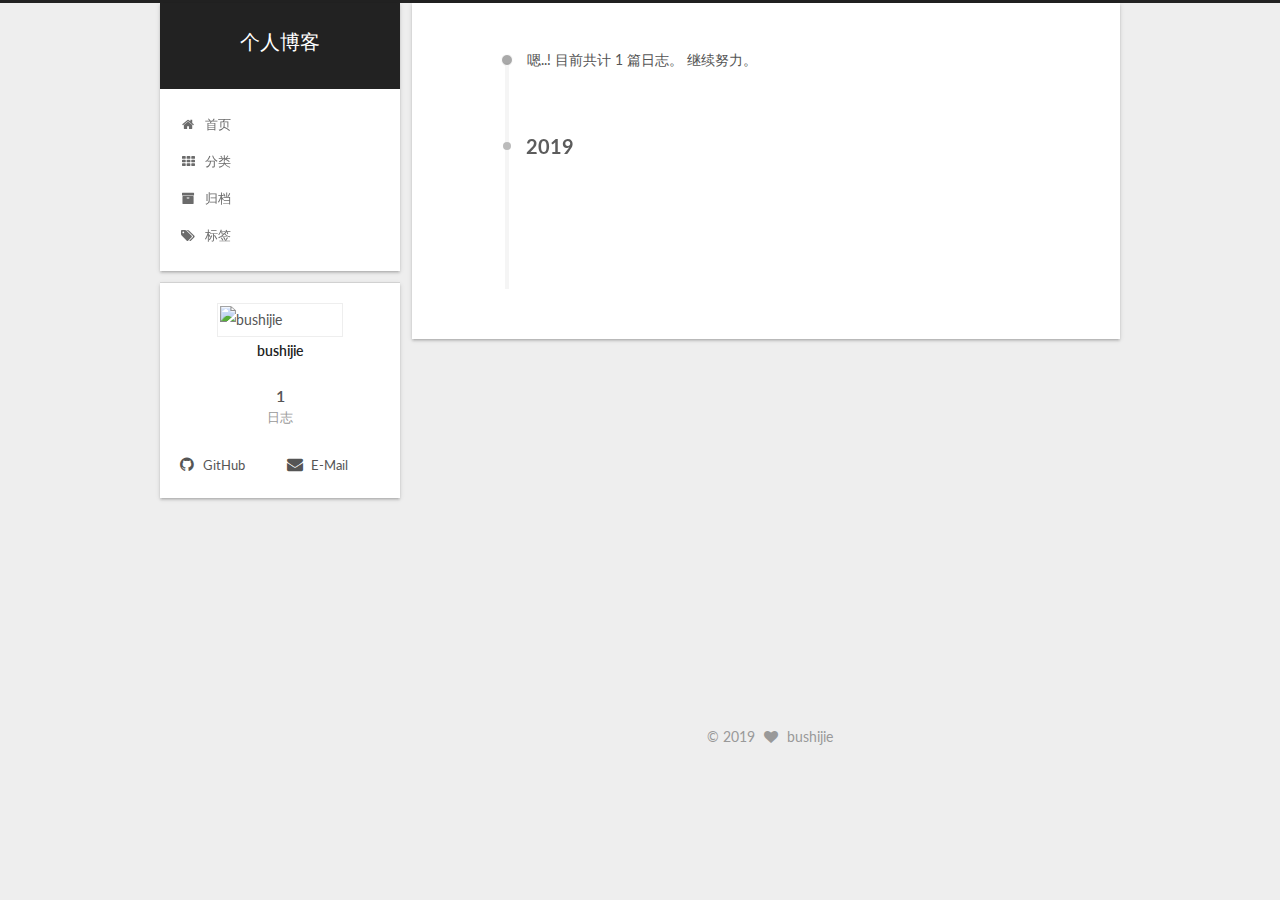
==== commit 0e42babd: "Site updated: 2019-04-30 20:16:49" ====
--- a/archives/index.html
+++ b/archives/index.html
@@ -387,30 +387,36 @@
 
         <div class="links-of-author motion-element">
           
+            
+              <span class="links-of-author-item">
+                <a href="https://github.com/bushijie" target="_blank" title="GitHub">
+                  
+                    <i class="fa fa-fw fa-github"></i>
+                  
+                    
+                      GitHub
+                    
+                </a>
+              </span>
+            
+              <span class="links-of-author-item">
+                <a href="mailto:bushijielove@qq.com" target="_blank" title="E-Mail">
+                  
+                    <i class="fa fa-fw fa-envelope"></i>
+                  
+                    
+                      E-Mail
+                    
+                </a>
+              </span>
+            
+          
         </div>
 
         
         
 
         
-        
-          <div class="links-of-blogroll motion-element links-of-blogroll-inline">
-            <div class="links-of-blogroll-title">
-              <i class="fa  fa-fw fa-globe"></i>
-              
-            </div>
-            <ul class="links-of-blogroll-list">
-              
-                <li class="links-of-blogroll-item">
-                  <a href="https://github.com/bushijie || github" title="github" target="_blank">github</a>
-                </li>
-              
-                <li class="links-of-blogroll-item">
-                  <a href="mailto:bushijielove@qq.com || envelope" title="email" target="_blank">email</a>
-                </li>
-              
-            </ul>
-          </div>
         
 
         
--- a/css/main.css
+++ b/css/main.css
@@ -1808,7 +1808,7 @@
   width: 4px;
   height: 4px;
   border-radius: 50%;
-  background: #7e03ff;
+  background: #a4ff4b;
 }
 .links-of-blogroll {
   font-size: 13px;
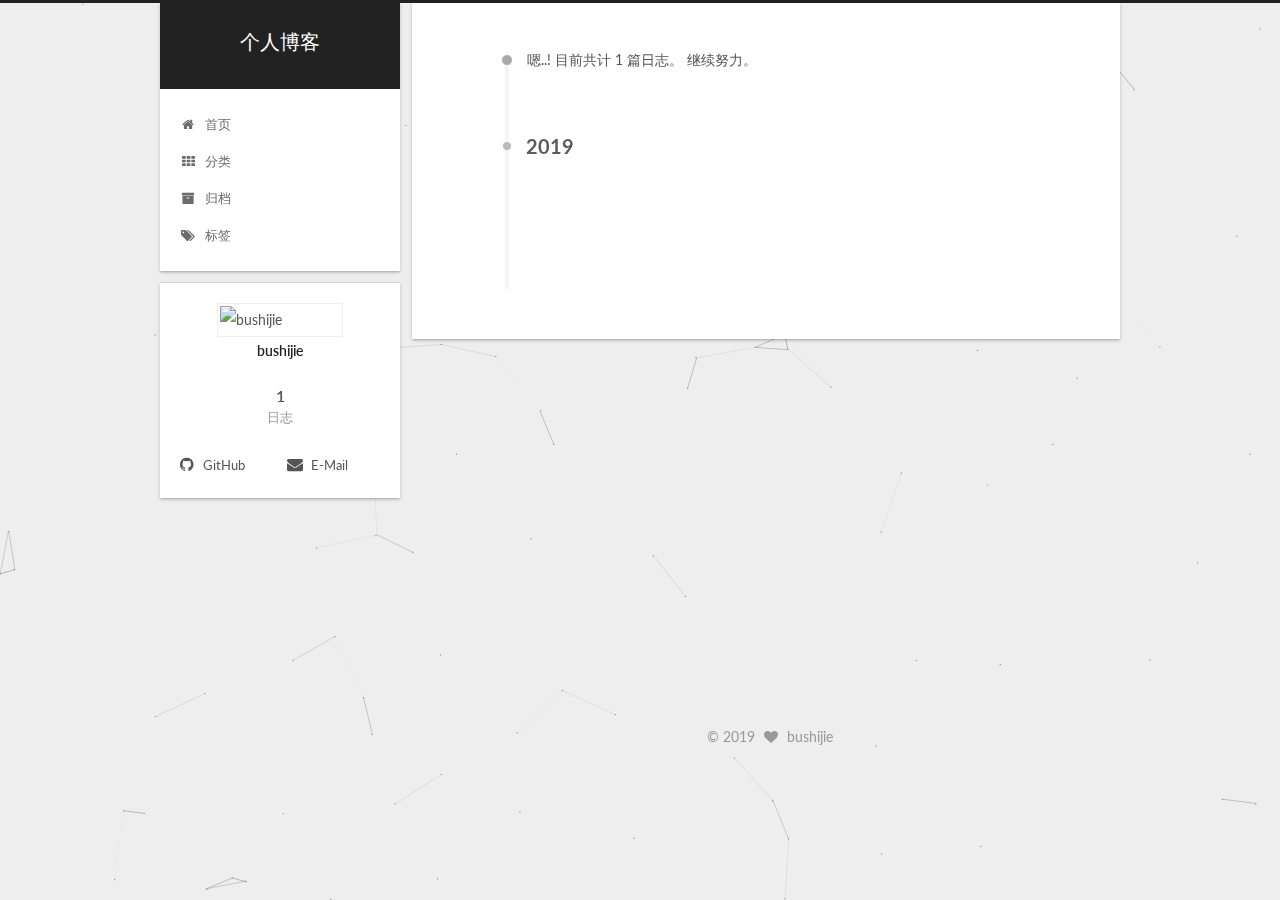
==== commit b9a2c6f6: "Site updated: 2019-04-30 20:23:23" ====
--- a/archives/index.html
+++ b/archives/index.html
@@ -484,6 +484,8 @@
   
 
 
+  
+
 
 
 
@@ -511,6 +513,9 @@
 
   
   <script type="text/javascript" src="/lib/fancybox/source/jquery.fancybox.pack.js?v=2.1.5"></script>
+
+  
+  <script type="text/javascript" src="/lib/canvas-nest/canvas-nest.min.js"></script>
 
 
   
@@ -592,6 +597,5 @@
 
   
 
-  <script type="text/javascript" color="0,0,255" opacity="0.7" zindex="-1" count="99" src="//cdn.bootcss.com/canvas-nest.js/1.0.0/canvas-nest.min.js"></script>
-</body>
+ </body>
 </html>
--- a/css/main.css
+++ b/css/main.css
@@ -1808,7 +1808,7 @@
   width: 4px;
   height: 4px;
   border-radius: 50%;
-  background: #a4ff4b;
+  background: #ff4a3c;
 }
 .links-of-blogroll {
   font-size: 13px;
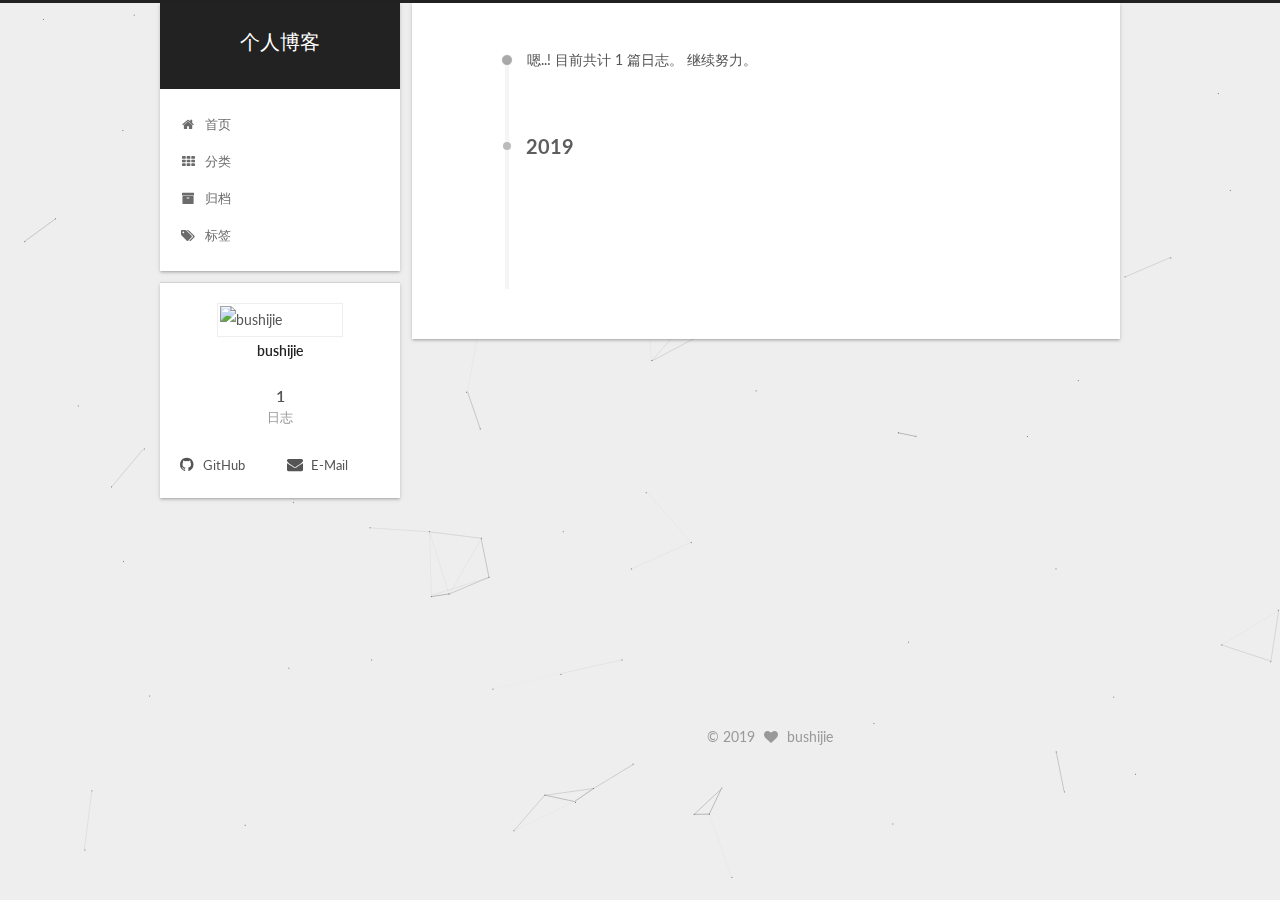
==== commit f7890063: "Site updated: 2019-04-30 20:25:11" ====
--- a/archives/index.html
+++ b/archives/index.html
@@ -207,7 +207,7 @@
       
         
         <li class="menu-item menu-item-home">
-          <a href="/ || home" rel="section">
+          <a href="/" rel="section">
             
               <i class="menu-item-icon fa fa-fw fa-home"></i> <br>
             
@@ -217,7 +217,7 @@
       
         
         <li class="menu-item menu-item-categories">
-          <a href="/categories/ || th" rel="section">
+          <a href="/categories/" rel="section">
             
               <i class="menu-item-icon fa fa-fw fa-th"></i> <br>
             
@@ -227,7 +227,7 @@
       
         
         <li class="menu-item menu-item-archives">
-          <a href="/archives/ || calendar" rel="section">
+          <a href="/archives/" rel="section">
             
               <i class="menu-item-icon fa fa-fw fa-archive"></i> <br>
             
@@ -370,7 +370,7 @@
 
           
             <div class="site-state-item site-state-posts">
-              <a href="/archives/ || calendar">
+              <a href="/archives/">
                 <span class="site-state-item-count">1</span>
                 <span class="site-state-item-name">日志</span>
               </a>
--- a/css/main.css
+++ b/css/main.css
@@ -1808,7 +1808,7 @@
   width: 4px;
   height: 4px;
   border-radius: 50%;
-  background: #ff4a3c;
+  background: #4ff;
 }
 .links-of-blogroll {
   font-size: 13px;
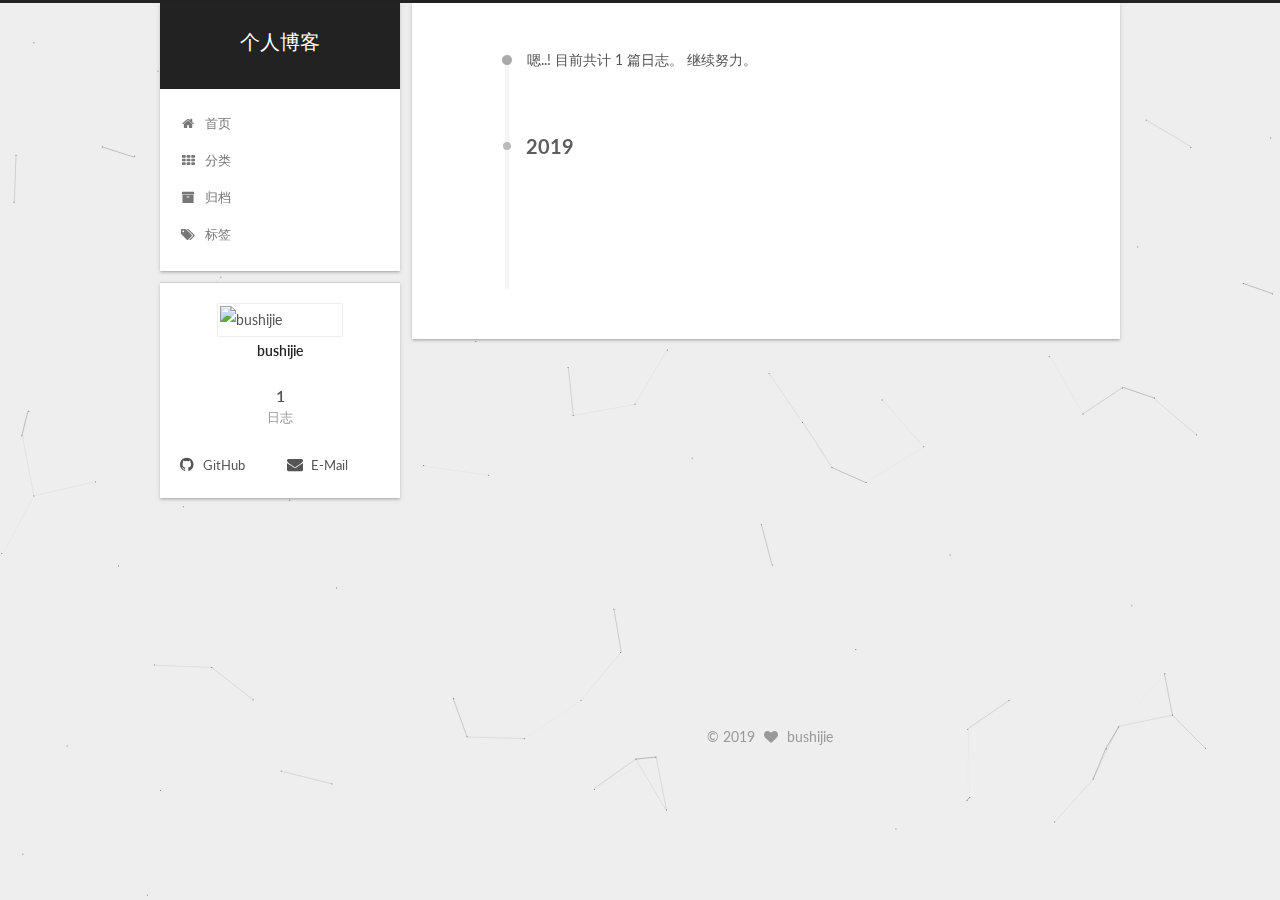
==== commit 35afa66c: "Site updated: 2019-04-30 20:26:16" ====
--- a/archives/index.html
+++ b/archives/index.html
@@ -237,7 +237,7 @@
       
         
         <li class="menu-item menu-item-tags">
-          <a href="/tags/ || tags" rel="section">
+          <a href="/tags/" rel="section">
             
               <i class="menu-item-icon fa fa-fw fa-tags"></i> <br>
             
--- a/css/main.css
+++ b/css/main.css
@@ -1808,7 +1808,7 @@
   width: 4px;
   height: 4px;
   border-radius: 50%;
-  background: #4ff;
+  background: #fc52c8;
 }
 .links-of-blogroll {
   font-size: 13px;
